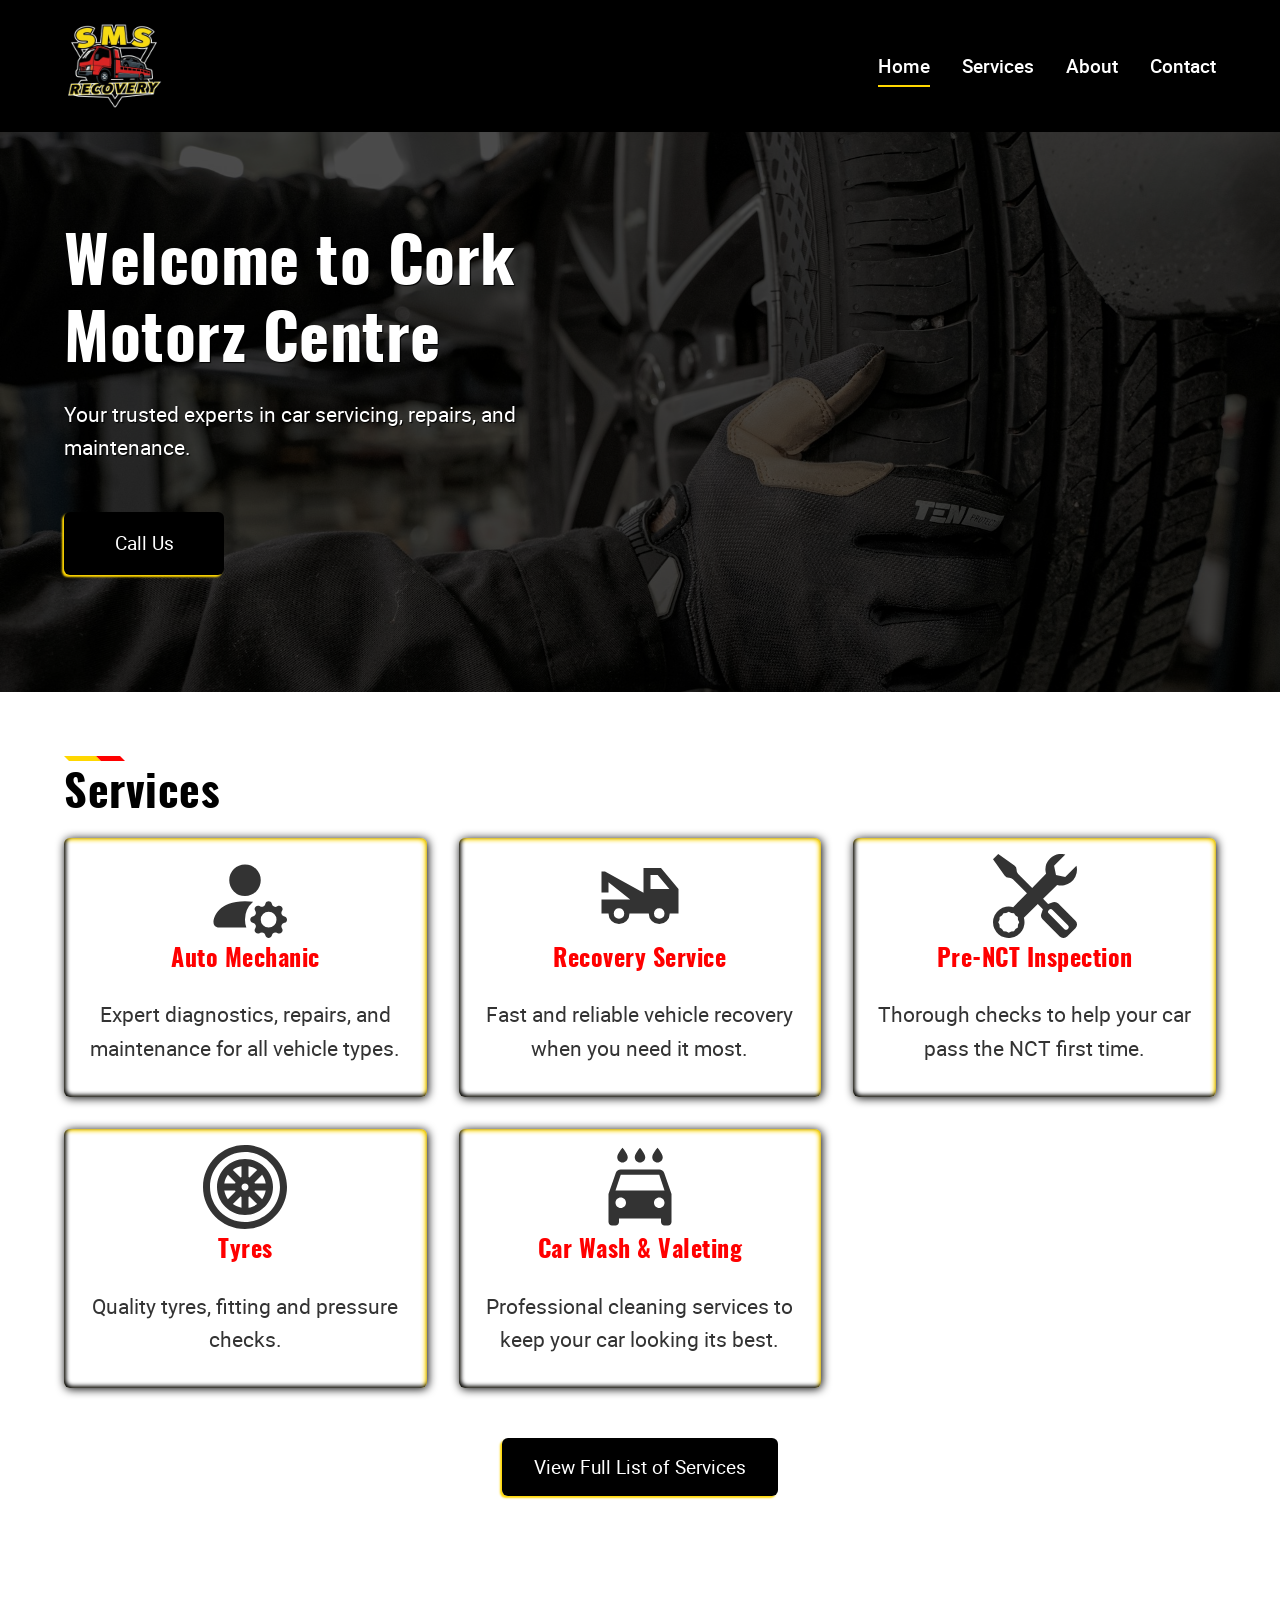
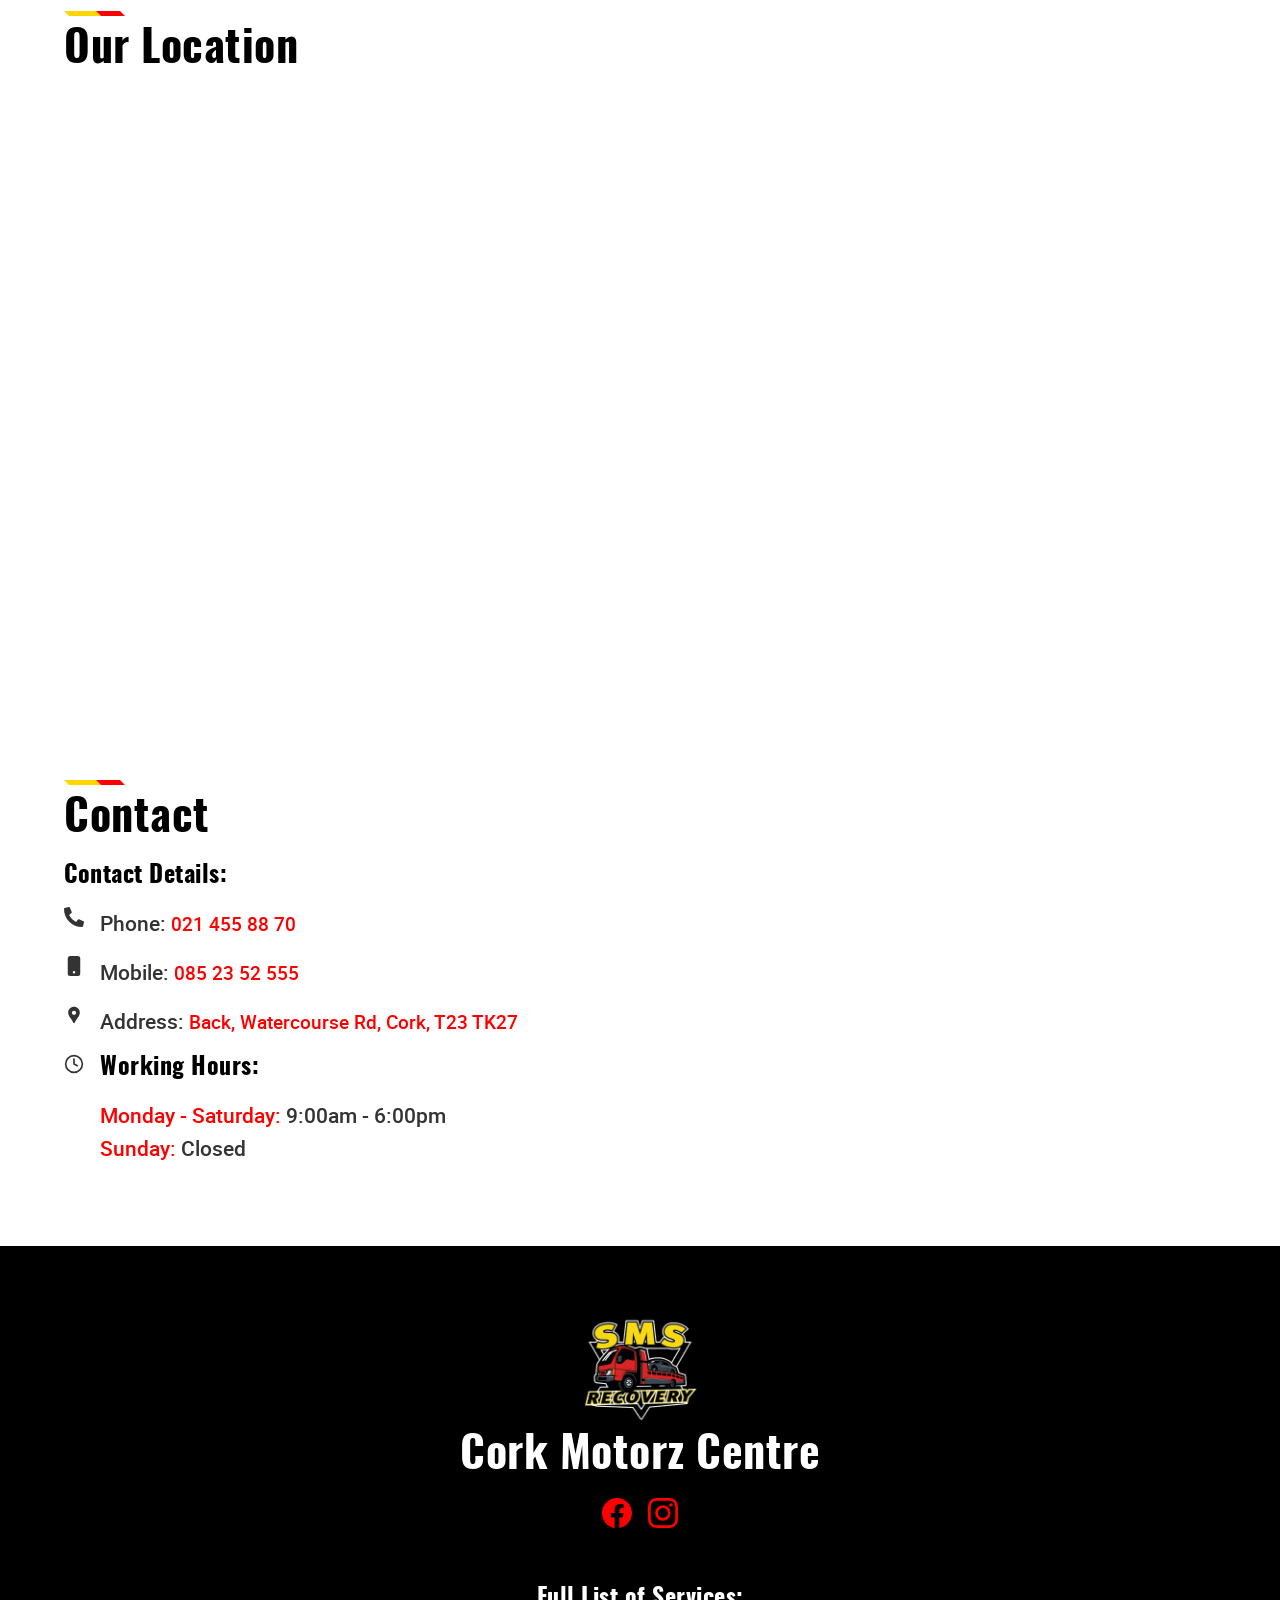
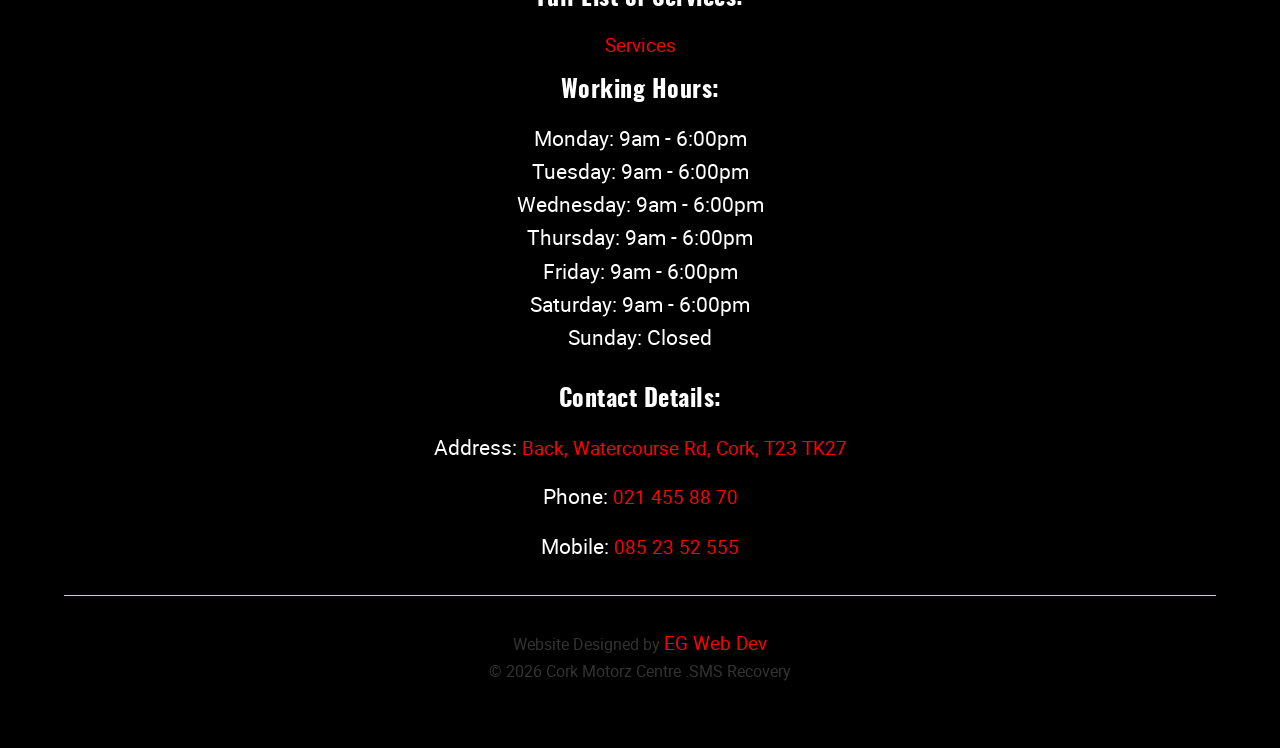
==== index.html @ 25afb94c "Fix working hours and phone numbers missmatch" ====
<!DOCTYPE html>
<html lang="en">
    <head>
        <meta charset="UTF-8">
        <meta name="viewport" content="width=device-width, initial-scale=1, viewport-fit=cover"/>

        <!-- Open Graph / Social Preview -->
        <meta property="og:title" content="Cork Motorz Centre">
        <meta property="og:description" content="Trusted car servicing, repairs, and recovery in Cork. Expert mechanics, NCT prep, tyres, and valeting. Fast, reliable auto care you can count on.">
        <meta property="og:image" content="https://abugelis.github.io/JacekGarage/assets/logos/trans-logo.png">
        <meta property="og:url" content="https://abugelis.github.io/JacekGarage/">
        <meta property="og:type" content="website">

        <link rel="icon" type="image/x-icon" href="assets/logos/icon.ico">
        
        <title>Cork Motorz Centre</title>
        <link rel="stylesheet" href="style/layout.css">
        <link rel="stylesheet" href="style/components.css">
        <link rel="stylesheet" href="style/base.css">
        <link rel="stylesheet" href="style/home.css">
        <script src="script/nav.js" defer></script>
    </head>
    <body>
        <header class="header container">
            <a href="#"><img src="assets/logos/trans-logo.png" alt="Cork Motorz Centre Logo"></a>

            <button class="nav-toggle" id="navToggle">
                <span></span>
                <span></span>
                <span></span>
            </button>

            <nav id="navMenu">
                <ul>
                    <li><a href="index.html">Home</a></li>
                    <li><a href="services.html">Services</a></li>
                    <li><a href="about.html">About</a></li>
                    <li><a href="#contact">Contact</a></li>
                </ul>
            </nav>
        </header>
        <div class="overlay" id="overlay"></div>

        <section class="hero-section">
            <img src="assets/images/hero-bg-1.jpg" alt="Cork Motorz Centre Hero Background Image">
            <div class="hero-overlay"></div>
            <div class="hero-content container">
                <h1>Welcome to Cork Motorz Centre</h1>
                <p>Your trusted experts in car servicing, repairs, and maintenance.</p>
                <a href="tel:0214558870" class="btn-primary">Call Us</a>
            </div>
        </section>
        <section class="services">
            <div class="container">
                <div class="section-decor">
                    <span class="section-decor-yellow"></span>
                    <span class="section-decor-red"></span>
                </div>
                <h2>Services</h2>
                <div class="services-grid grid">
                    <div class="service-item">
                        <svg xmlns="http://www.w3.org/2000/svg" fill="currentColor" class="bi bi-person-fill-gear" viewBox="0 0 16 16"><path d="M11 5a3 3 0 1 1-6 0 3 3 0 0 1 6 0m-9 8c0 1 1 1 1 1h5.256A4.5 4.5 0 0 1 8 12.5a4.5 4.5 0 0 1 1.544-3.393Q8.844 9.002 8 9c-5 0-6 3-6 4m9.886-3.54c.18-.613 1.048-.613 1.229 0l.043.148a.64.64 0 0 0 .921.382l.136-.074c.561-.306 1.175.308.87.869l-.075.136a.64.64 0 0 0 .382.92l.149.045c.612.18.612 1.048 0 1.229l-.15.043a.64.64 0 0 0-.38.921l.074.136c.305.561-.309 1.175-.87.87l-.136-.075a.64.64 0 0 0-.92.382l-.045.149c-.18.612-1.048.612-1.229 0l-.043-.15a.64.64 0 0 0-.921-.38l-.136.074c-.561.305-1.175-.309-.87-.87l.075-.136a.64.64 0 0 0-.382-.92l-.148-.045c-.613-.18-.613-1.048 0-1.229l.148-.043a.64.64 0 0 0 .382-.921l-.074-.136c-.306-.561.308-1.175.869-.87l.136.075a.64.64 0 0 0 .92-.382zM14 12.5a1.5 1.5 0 1 0-3 0 1.5 1.5 0 0 0 3 0"/></svg>
                        <h4>Auto Mechanic</h4>
                        <p>Expert diagnostics, repairs, and maintenance for all vehicle types.</p>
                    </div>
                    <div class="service-item">
                        <svg xmlns="http://www.w3.org/2000/svg" viewBox="0 -960 960 960" fill="currentColor"><path d="M40-280v-160h328L120-636v116H40v-240h40l440 242v-282h200l200 240v280H820q0 50-35 85t-85 35q-50 0-85-35t-35-85H360q0 50-35 85t-85 35q-50 0-85-35t-35-85H40Zm200 60q26 0 43-17t17-43q0-26-17-43t-43-17q-26 0-43 17t-17 43q0 26 17 43t43 17Zm460 0q26 0 43-17t17-43q0-26-17-43t-43-17q-26 0-43 17t-17 43q0 26 17 43t43 17ZM600-560h216L682-720h-82v160Z"/></svg> 
                        <h4>Recovery Service</h4>
                        <p>Fast and reliable vehicle recovery when you need it most.</p>
                    </div>
                    <div class="service-item">
                        <svg xmlns="http://www.w3.org/2000/svg" fill="currentColor" class="bi bi-tools" viewBox="0 0 16 16"><path d="M1 0 0 1l2.2 3.081a1 1 0 0 0 .815.419h.07a1 1 0 0 1 .708.293l2.675 2.675-2.617 2.654A3.003 3.003 0 0 0 0 13a3 3 0 1 0 5.878-.851l2.654-2.617.968.968-.305.914a1 1 0 0 0 .242 1.023l3.27 3.27a.997.997 0 0 0 1.414 0l1.586-1.586a.997.997 0 0 0 0-1.414l-3.27-3.27a1 1 0 0 0-1.023-.242L10.5 9.5l-.96-.96 2.68-2.643A3.005 3.005 0 0 0 16 3q0-.405-.102-.777l-2.14 2.141L12 4l-.364-1.757L13.777.102a3 3 0 0 0-3.675 3.68L7.462 6.46 4.793 3.793a1 1 0 0 1-.293-.707v-.071a1 1 0 0 0-.419-.814zm9.646 10.646a.5.5 0 0 1 .708 0l2.914 2.915a.5.5 0 0 1-.707.707l-2.915-2.914a.5.5 0 0 1 0-.708M3 11l.471.242.529.026.287.445.445.287.026.529L5 13l-.242.471-.026.529-.445.287-.287.445-.529.026L3 15l-.471-.242L2 14.732l-.287-.445L1.268 14l-.026-.529L1 13l.242-.471.026-.529.445-.287.287-.445.529-.026z"/></svg>
                        <h4>Pre-NCT Inspection</h4>
                        <p>Thorough checks to help your car pass the NCT first time.</p>
                    </div>
                    <div class="service-item">
                        <svg fill="currentColor" version="1.1" id="Layer_1" xmlns="http://www.w3.org/2000/svg" xmlns:xlink="http://www.w3.org/1999/xlink" viewBox="0 0 512 512" xml:space="preserve"><g id="SVGRepo_bgCarrier" stroke-width="0"></g><g id="SVGRepo_tracerCarrier" stroke-linecap="round" stroke-linejoin="round"></g><g id="SVGRepo_iconCarrier"> <g> <g> <g> <path d="M256,0C114.618,0,0,114.618,0,256s114.618,256,256,256s256-114.618,256-256S397.382,0,256,0z M256,469.333 c-117.818,0-213.333-95.515-213.333-213.333S138.182,42.667,256,42.667S469.333,138.182,469.333,256S373.818,469.333,256,469.333 z"></path> <path d="M376.925,135.572c-0.082-0.085-0.152-0.177-0.236-0.261s-0.176-0.154-0.261-0.236 C345.563,104.336,303.002,85.333,256,85.333c-47.115,0-89.77,19.092-120.652,49.96c-0.009,0.009-0.019,0.016-0.028,0.026 s-0.016,0.019-0.026,0.028C104.425,166.23,85.333,208.885,85.333,256s19.092,89.77,49.961,120.652 c0.009,0.009,0.016,0.019,0.026,0.028s0.019,0.016,0.028,0.026c30.882,30.869,73.538,49.961,120.652,49.961 c47.002,0,89.564-19.003,120.428-49.742c0.085-0.082,0.177-0.152,0.261-0.236s0.154-0.176,0.236-0.261 c30.739-30.865,49.742-73.426,49.742-120.428C426.667,208.998,407.664,166.436,376.925,135.572z M360.335,330.165l-46.573-46.573 c0.97-2.028,1.828-4.119,2.584-6.259h65.874C378.957,296.781,371.317,314.744,360.335,330.165z M129.78,277.333h65.874 c0.756,2.14,1.614,4.231,2.584,6.259l-46.573,46.573C140.683,314.744,133.043,296.781,129.78,277.333z M151.665,181.835 l46.573,46.573c-0.97,2.028-1.828,4.119-2.584,6.259H129.78C133.043,215.219,140.683,197.256,151.665,181.835z M271.085,271.085 c-0.013,0.013-0.023,0.027-0.036,0.04c-3.856,3.837-9.172,6.209-15.049,6.209c-5.832,0-11.108-2.34-14.958-6.126 c-0.042-0.042-0.076-0.089-0.119-0.131s-0.089-0.077-0.131-0.119c-3.786-3.849-6.126-9.126-6.126-14.958 s2.34-11.108,6.126-14.958c0.042-0.042,0.089-0.076,0.131-0.119s0.077-0.089,0.119-0.131c3.849-3.786,9.126-6.126,14.958-6.126 c5.876,0,11.192,2.372,15.049,6.209c0.013,0.013,0.023,0.027,0.036,0.04s0.027,0.023,0.04,0.036 c3.837,3.856,6.209,9.172,6.209,15.049s-2.372,11.192-6.209,15.049C271.112,271.061,271.097,271.072,271.085,271.085z M283.592,198.238c-2.028-0.97-4.119-1.828-6.259-2.584V129.78c19.447,3.263,37.41,10.903,52.832,21.885L283.592,198.238z M234.667,195.654c-2.14,0.756-4.231,1.614-6.259,2.584l-46.573-46.573c15.422-10.982,33.385-18.622,52.832-21.885V195.654z M228.408,313.762c2.028,0.97,4.119,1.828,6.259,2.584v65.874c-19.447-3.263-37.41-10.903-52.832-21.885L228.408,313.762z M277.333,316.346c2.14-0.756,4.231-1.614,6.259-2.584l46.573,46.573c-15.422,10.982-33.385,18.622-52.832,21.885V316.346z M316.346,234.667c-0.756-2.14-1.614-4.231-2.584-6.259l46.573-46.573c10.982,15.422,18.622,33.385,21.885,52.832H316.346z"></path> </g> </g> </g> </g></svg>
                        <h4>Tyres</h4>
                        <p>Quality tyres, fitting and pressure checks.</p>
                    </div>
                    <div class="service-item">
                        <svg xmlns="http://www.w3.org/2000/svg" viewBox="0 0 24 24" fill="currentColor"><path d="M0 0h24v24H0z" fill="none"/><path d="M17 5c.83 0 1.5-.67 1.5-1.5 0-1-1.5-2.7-1.5-2.7s-1.5 1.7-1.5 2.7c0 .83.67 1.5 1.5 1.5zm-5 0c.83 0 1.5-.67 1.5-1.5 0-1-1.5-2.7-1.5-2.7s-1.5 1.7-1.5 2.7c0 .83.67 1.5 1.5 1.5zM7 5c.83 0 1.5-.67 1.5-1.5C8.5 2.5 7 .8 7 .8S5.5 2.5 5.5 3.5C5.5 4.33 6.17 5 7 5zm11.92 3.01C18.72 7.42 18.16 7 17.5 7h-11c-.66 0-1.21.42-1.42 1.01L3 14v8c0 .55.45 1 1 1h1c.55 0 1-.45 1-1v-1h12v1c0 .55.45 1 1 1h1c.55 0 1-.45 1-1v-8l-2.08-5.99zM6.5 18c-.83 0-1.5-.67-1.5-1.5S5.67 15 6.5 15s1.5.67 1.5 1.5S7.33 18 6.5 18zm11 0c-.83 0-1.5-.67-1.5-1.5s.67-1.5 1.5-1.5 1.5.67 1.5 1.5-.67 1.5-1.5 1.5zM5 13l1.5-4.5h11L19 13H5z"/></svg>
                        <h4>Car Wash & Valeting</h4>
                        <p>Professional cleaning services to keep your car looking its best.</p>
                    </div>
                </div>
                <div class="services-cta">
                    <a href="services.html" class="btn-primary">View Full List of Services</a>
                </div>
            </div>
        </section>

        <section class="location-section">
            <div class="container">
                <div class="section-decor">
                    <span class="section-decor-yellow"></span>
                    <span class="section-decor-red"></span>
                </div>
                <h2>Our Location</h2>
            </div>
            <iframe src="https://www.google.com/maps/embed?pb=!1m18!1m12!1m3!1d2461.504170549654!2d-8.475769758650019!3d51.906512074745734!2m3!1f0!2f0!3f0!3m2!1i1024!2i768!4f13.1!3m3!1m2!1s0x4844900d5f4e4395%3A0x6f6c31e3af13a7ef!2sCork%20Motorz%20Centre%20.SMS%20Recovery!5e0!3m2!1sen!2sie!4v1775557026198!5m2!1sen!2sie" style="border:0;" allowfullscreen="" loading="lazy" referrerpolicy="no-referrer-when-downgrade"></iframe>
        </section>

        <section id="contact" class="contact-section container">
            <div class="section-decor">
                <span class="section-decor-yellow"></span>
                <span class="section-decor-red"></span>
            </div>
            <h2>Contact</h2>
            <div class="contact-details">
                <h4>Contact Details:</h4>
                <div class="contact-item">
                    <svg xmlns="http://www.w3.org/2000/svg" viewBox="0 0 512 512" fill="currentColor"><path d="M497.39 361.8l-112-48a24 24 0 0 0-28 6.9l-49.6 60.6A370.66 370.66 0 0 1 130.6 204.11l60.6-49.6a23.94 23.94 0 0 0 6.9-28l-48-112A24.16 24.16 0 0 0 122.6.61l-104 24A24 24 0 0 0 0 48c0 256.5 207.9 464 464 464a24 24 0 0 0 23.4-18.6l24-104a24.29 24.29 0 0 0-14.01-27.6z"/></svg>
                    <p>Phone: <a href="tel:0214558870">021 455 88 70</a></p>
                </div>
                <div class="contact-item">
                    <svg xmlns="http://www.w3.org/2000/svg" fill="currentColor" class="bi bi-phone-fill" viewBox="0 0 16 16"><path d="M3 2a2 2 0 0 1 2-2h6a2 2 0 0 1 2 2v12a2 2 0 0 1-2 2H5a2 2 0 0 1-2-2zm6 11a1 1 0 1 0-2 0 1 1 0 0 0 2 0"/></svg>
                    <p>Mobile: <a href="tel:0852352555">085 23 52 555</a></p>
                </div>
                <div class="contact-item">
                    <svg xmlns="http://www.w3.org/2000/svg" enable-background="new 0 0 24 24" viewBox="0 0 24 24" fill="currentColor"><rect fill="none" height="24" width="24"/><path d="M12,2L12,2C8.13,2,5,5.13,5,9c0,1.74,0.5,3.37,1.41,4.84c0.95,1.54,2.2,2.86,3.16,4.4c0.47,0.75,0.81,1.45,1.17,2.26 C11,21.05,11.21,22,12,22h0c0.79,0,1-0.95,1.25-1.5c0.37-0.81,0.7-1.51,1.17-2.26c0.96-1.53,2.21-2.85,3.16-4.4 C18.5,12.37,19,10.74,19,9C19,5.13,15.87,2,12,2z M12,11.75c-1.38,0-2.5-1.12-2.5-2.5s1.12-2.5,2.5-2.5s2.5,1.12,2.5,2.5 S13.38,11.75,12,11.75z"/></svg>
                    <p>Address: <a href="https://maps.app.goo.gl/SgTDD4QANHRx9vL56">Back, Watercourse Rd, Cork, T23 TK27</a></p>
                </div>
                <div class="contact-item">
                    <svg xmlns="http://www.w3.org/2000/svg" viewBox="0 0 24 24" fill="none" stroke="currentColor" stroke-width="2" stroke-linecap="round" stroke-linejoin="round"><circle cx="12" cy="12" r="10"/><polyline points="12 6 12 12 16 14"/></svg>
                    <div>
                        <h4>Working Hours:</h4>
                        <p>
                            <span>Monday - Saturday:</span> 9:00am - 6:00pm <br>
                            <span>Sunday:</span> Closed
                        </p>
                    </div>
                </div>
            </div>
        </section>

        <footer class="footer container">
            <div>
                <img src="assets/logos/trans-logo.png" alt="Cork Motorz Centre Logo">
                <h2>Cork Motorz Centre</h2>
                <div class="footer-socials">
                    <a href="https://facebook.com">
                        <svg xmlns="http://www.w3.org/2000/svg" fill="currentColor" class="bi bi-facebook" viewBox="0 0 16 16"><path d="M16 8.049c0-4.446-3.582-8.05-8-8.05C3.58 0-.002 3.603-.002 8.05c0 4.017 2.926 7.347 6.75 7.951v-5.625h-2.03V8.05H6.75V6.275c0-2.017 1.195-3.131 3.022-3.131.876 0 1.791.157 1.791.157v1.98h-1.009c-.993 0-1.303.621-1.303 1.258v1.51h2.218l-.354 2.326H9.25V16c3.824-.604 6.75-3.934 6.75-7.951"/></svg>
                    </a>
                    <a href="https://instagram.com">
                        <svg xmlns="http://www.w3.org/2000/svg" fill="currentColor" class="bi bi-instagram" viewBox="0 0 16 16"><path d="M8 0C5.829 0 5.556.01 4.703.048 3.85.088 3.269.222 2.76.42a3.9 3.9 0 0 0-1.417.923A3.9 3.9 0 0 0 .42 2.76C.222 3.268.087 3.85.048 4.7.01 5.555 0 5.827 0 8.001c0 2.172.01 2.444.048 3.297.04.852.174 1.433.372 1.942.205.526.478.972.923 1.417.444.445.89.719 1.416.923.51.198 1.09.333 1.942.372C5.555 15.99 5.827 16 8 16s2.444-.01 3.298-.048c.851-.04 1.434-.174 1.943-.372a3.9 3.9 0 0 0 1.416-.923c.445-.445.718-.891.923-1.417.197-.509.332-1.09.372-1.942C15.99 10.445 16 10.173 16 8s-.01-2.445-.048-3.299c-.04-.851-.175-1.433-.372-1.941a3.9 3.9 0 0 0-.923-1.417A3.9 3.9 0 0 0 13.24.42c-.51-.198-1.092-.333-1.943-.372C10.443.01 10.172 0 7.998 0zm-.717 1.442h.718c2.136 0 2.389.007 3.232.046.78.035 1.204.166 1.486.275.373.145.64.319.92.599s.453.546.598.92c.11.281.24.705.275 1.485.039.843.047 1.096.047 3.231s-.008 2.389-.047 3.232c-.035.78-.166 1.203-.275 1.485a2.5 2.5 0 0 1-.599.919c-.28.28-.546.453-.92.598-.28.11-.704.24-1.485.276-.843.038-1.096.047-3.232.047s-2.39-.009-3.233-.047c-.78-.036-1.203-.166-1.485-.276a2.5 2.5 0 0 1-.92-.598 2.5 2.5 0 0 1-.6-.92c-.109-.281-.24-.705-.275-1.485-.038-.843-.046-1.096-.046-3.233s.008-2.388.046-3.231c.036-.78.166-1.204.276-1.486.145-.373.319-.64.599-.92s.546-.453.92-.598c.282-.11.705-.24 1.485-.276.738-.034 1.024-.044 2.515-.045zm4.988 1.328a.96.96 0 1 0 0 1.92.96.96 0 0 0 0-1.92m-4.27 1.122a4.109 4.109 0 1 0 0 8.217 4.109 4.109 0 0 0 0-8.217m0 1.441a2.667 2.667 0 1 1 0 5.334 2.667 2.667 0 0 1 0-5.334"/></svg>                
                    </a>
                </div>
            </div>
            <div>
                <h4>Full List of Services:</h4>
                <a href="services.html">Services</a>
            </div>
            <div>
                <h4>Working Hours:</h4>
                <p>
                    <span>Monday:</span> 9am - 6:00pm <br>
                    <span>Tuesday:</span> 9am - 6:00pm <br>
                    <span>Wednesday:</span> 9am - 6:00pm <br>
                    <span>Thursday:</span> 9am - 6:00pm <br>
                    <span>Friday:</span> 9am - 6:00pm <br>
                    <span>Saturday:</span> 9am - 6:00pm <br>
                    <span>Sunday:</span> Closed
                </p>
            </div>
            <div>
                <h4>Contact Details:</h4>
                <p>Address: <a href="https://maps.app.goo.gl/SgTDD4QANHRx9vL56">Back, Watercourse Rd, Cork, T23 TK27</a></p>
                <p>Phone: <a href="tel:0214558870">021 455 88 70</a></p>
                <p>Mobile: <a href="tel:0852352555">085 23 52 555</a></p>
            </div>
            <div class="footer-line"></div>
            <div>Website Designed by <a href="https://eg-webdev.com/">EG Web Dev</a> <br>© 2026 Cork Motorz Centre .SMS Recovery</div>
        </footer>
    </body>
</html>
---- style/layout.css ----
/* ---------------------------- HEADER ------------------------------- */
header {
    width: 100%;
    background-color: var(--color-primary);
    color: var(--color-neutral-light);
    padding: 1rem var(--container-padding);

    display: flex;
    justify-content: space-between;
    align-items: center;

    position: relative;
    z-index: 100;
}

/* Logo */
header img {
    height: 100px;
    width: auto;
    object-fit: contain;
}

/* ---------------- NAV ---------------- */
header nav {
    display: flex;
}

/* NAV LIST */
header nav ul {
    display: flex;
    gap: 2rem;
    list-style: none;
}

/* LINKS */
header a {
    color: var(--color-neutral-light);
    font-weight: var(--font-weight-medium);
    text-decoration: none;
    transition: color var(--transition-medium);
}

header a:hover,
header a:focus {
    color: var(--color-secondary);
}

#navMenu a.active {
    color: var(--color-secondary);
}


/* ---------------- HAMBURGER BUTTON ---------------- */
.nav-toggle {
    display: none;
    flex-direction: column;
    justify-content: center;
    gap: 5px;

    background: none;
    border: none;
    cursor: pointer;
    padding: 0.5rem;
}

.nav-toggle span {
    width: 25px;
    height: 3px;
    background-color: var(--color-secondary);
    display: block;
    transition: var(--transition-medium);
}

/* ACTIVE STATE (hamburger → X) */
.nav-toggle.active span:nth-child(1) {
    transform: translateY(8px) rotate(45deg);
}

.nav-toggle.active span:nth-child(2) {
    opacity: 0;
}

.nav-toggle.active span:nth-child(3) {
    transform: translateY(-8px) rotate(-45deg);
}

.nav-toggle {
    position: relative;
    z-index: 110; /* higher than nav */
}

/* ---------------- OVERLAY ---------------- */
.overlay {
    position: fixed;
    inset: 0;
    background: rgba(0,0,0,0.5);

    opacity: 0;
    visibility: hidden;

    transition: opacity var(--transition-medium), visibility var(--transition-medium);

    z-index: 90;
}

/* Active overlay */
.overlay.active {
    opacity: 1;
    visibility: visible;
}

/*----------------------- Footer --------------------------------- */

.footer {
    display: flex;
    flex-direction: column;
    background-color: var(--color-primary);
    gap: 1rem;
    text-align: center;
    align-items: center;
}

.footer > div:first-child {
    text-align: center;
}

.footer > div:first-child img {
    display: block;
    margin: 0 auto;
}

.footer img {
    height: 120px;
    width: auto;
}

.footer p {
    color: var(--color-secondary);
}

.footer a {
    color: var(--color-accent);
}

.footer a:hover {
    color: var(--color-accent-alt);
}

.footer h2,
.footer h4 {
    color: var(--color-secondary);
}


.footer-line {
    display: block;
    height: 1px;
    width: 100%;
    background-color: var(--color-accent-alt);
    margin-bottom: 1rem;
}

.footer-socials {
    display: flex;
    flex-direction: row;
    gap: 1rem;
    align-items: center;
    justify-content: center;
    margin: 0 auto;
    padding-bottom: 2rem;
}

.footer-socials svg {
    height: 30px;
    width: auto;
    color: var(--color-accent);
}

/* ---------------- MOBILE MENU ---------------- */
@media (max-width: 767px) {

    /* Stack header */
    header {
        flex-direction: row;
        position: fixed;
        top: 0;
    }

    header.container {
        padding: 0 1rem;
    }

    /* Show hamburger */
    .nav-toggle {
        display: flex;
    }

    #navMenu a.active {
        color: var(--color-accent); /* Highlight text */
        text-decoration: underline;
        text-underline-offset: 4px;
        font-weight: bold; /* Optional: make active link stand out */
    }

    /* NAV PANEL */
    header nav {
        position: fixed;
        top: 0;
        right: 0;

        height: 100vh;
        width: 75%;
        max-width: 300px;

        background-color: var(--color-primary);

        flex-direction: column;
        justify-content: center;
        align-items: center;

        transform: translateX(100%);
        transition: transform var(--transition-medium);

        box-shadow: -5px 0 15px rgba(0,0,0,0.2);

        z-index: 100;
    }

    /* ACTIVE STATE */
    header nav.active {
        transform: translateX(0);
    }

    /* Vertical nav */
    header nav ul {
        flex-direction: column;
        gap: 1.5rem;
        text-align: center;
    }

    .no-scroll {
        overflow: hidden;
        position: fixed;
        width: 100%;
    }
}


/* ---------------------------- NAV (LAPTOP & DESKTOP) ------------------------------- */
@media (min-width: 768px) {

    header {
        position: sticky;
        top: 0;
    }

    header.container {
        padding: 1rem var(--container-padding);
    }

    nav ul {
        display: flex;
        gap: 2rem;
        list-style: none;
    }

    nav ul li a {
        position: relative;
        text-decoration: none;
        color: inherit;
        padding: 0.25rem 0;
    }

    /* underline */
    nav ul li a::after {
        content: "";
        position: absolute;
        left: 0;
        bottom: -4px;
        width: 100%;
        height: 2px;
        background: currentColor;

        transform: scaleX(0);
        transform-origin: center;
        transition: transform 0.3s ease;
    }

    /* hover */
    nav ul li a:hover::after {
        transform: scaleX(1);
        color: var(--color-accent);
    }

    nav ul li a.active::after {
        transform: scaleX(1);
        color: var(--color-accent-alt);
    }
}
---- style/components.css ----
.btn-primary{
    background-color: var(--color-primary);
    color: var(--color-secondary);
    padding: 1rem 2rem;
    text-align: center;
    max-width: 10rem;
    max-height: 4rem;
    border-radius: var(--radius);
    box-shadow: -2px 2px 2px var(--color-accent-alt);
}

.section-decor {
    display: flex;
    flex-direction: row;
    margin-bottom: 0.5rem;
}

.section-decor-yellow {
    display: inline-block;
    height: 0.3rem;
    width: 2rem;
    background-color: var(--color-accent-alt);
    transform: skewX(45deg);  /* slants the end like / */
    transform-origin: right top;
}

.section-decor-red {
    display: inline-block;
    height: 0.3rem;
    width: 1.5rem;
    background-color: var(--color-accent);
    transform: skewX(45deg);  /* slants the end like / */
    transform-origin: right top;
}

.grid {
    display: grid;
    grid-template-columns: repeat(1, 1fr);
    gap: 2rem;
}

@media (min-width: 768px) {
    .grid {
        grid-template-columns: repeat(2, 1fr);
    }
}

@media (min-width: 1024px) {
    .grid {
        grid-template-columns: repeat(3, 1fr);
    }
}
---- style/base.css ----
/* ---------------------------- CSS RESET ------------------------------- */
*, *::before, *::after {
    box-sizing: border-box;
}

* {
    margin: 0;
    padding: 0;
}

html {
    scroll-behavior: smooth;
    background-color: #FAF7F2;
    overflow-x: hidden;
}

img {
    max-width: 100%;
    display: block;
}

ul, ol {
    list-style: none;
}

h1, h2, h3, h4, h5, h6 {
    text-wrap: balance;
}

a:focus {
    outline: 2px solid #1E1E1E;
    outline-offset: 2px;
}

button {
    cursor: pointer;
    border: none;
    background: none;
    font-family: inherit;
}

/* ---------------------------- FONTS ------------------------------- */
/* Oswald */
@font-face {
    font-family: 'Oswald';
    src: url('../assets/fonts/oswald-medium-webfont.woff2') format('woff2');
    font-weight: 500;
    font-style: normal;
    font-display: swap;
}

@font-face {
    font-family: 'Oswald';
    src: url('../assets/fonts/oswald-bold-webfont.woff2') format('woff2');
    font-weight: 700;
    font-style: normal;
    font-display: swap;
}

/* Roboto */
@font-face {
    font-family: 'Roboto';
    src: url('../assets/fonts/roboto-regular-webfont.woff2') format('woff2');
    font-weight: 400;
    font-style: normal;
    font-display: swap;
}

@font-face {
    font-family: 'Roboto';
    src: url('../assets/fonts/roboto-medium-webfont.woff2') format('woff2');
    font-weight: 500;
    font-style: normal;
    font-display: swap;
}

@font-face {
    font-family: 'Roboto';
    src: url('../assets/fonts/roboto-bold-webfont.woff2') format('woff2');
    font-weight: 700;
    font-style: normal;
    font-display: swap;
}

/* ---------------------------- VARIABLES ------------------------------- */
:root {
    /* Colors */
    --color-primary: #000000;        /* black, main headings & logo base */
    --color-secondary: #FFFFFF;      /* white, text on dark backgrounds / general backgrounds */
    --color-accent: #FF0000;         /* red, for buttons, highlights, important elements */
    --color-accent-alt: #FFD700;     /* yellow/gold, secondary accent for details */
    --color-section-soft: #F5F5F5;   /* light gray for section backgrounds */
    --color-neutral-light: #FFFFFF;  /* white / background fallback */
    --color-neutral-dark: #333333;   /* dark text on light backgrounds */
    --color-bronze: #FFD700;         /* optional accent, can be same as yellow */

    /* Typography */
    --font-primary: 'Oswald', sans-serif;   /* For headings / logo */
    --font-secondary: 'Roboto', sans-serif; /* For body text / paragraphs */

    --font-weight-regular: 400;
    --font-weight-medium: 500;
    --font-weight-bold: 700;

    /* Font Sizes */
    --fs-h1: 3rem;
    --fs-h2: 2.25rem;
    --fs-h3: 1.75rem;
    --fs-h4: 1.5rem;
    --fs-h5: 1.25rem;
    --fs-h6: 1rem;
    --fs-body: 1rem;
    --fs-small: 0.875rem;

    /* Line Heights */
    --lh-h1: 1.2;
    --lh-h2: 1.3;
    --lh-h3: 1.35;
    --lh-body: 1.6;

    /* Letter Spacing */
    --ls-heading: 0.5px;
    --ls-body: 0px;

    /* Logo */
    --logo-size: 70px;

    /* Icons */
    --icon-size: 84px;

    /* Layout / UI */
    --container-width: 1920px;
    --container-padding: 1rem;
    --section-heading-padding: 1rem;
    --radius: 6px;
    --shadow: 1px 1px 5px rgba(0,0,0,0.2);

    /* Transitions */
    --transition-fast: 0.2s ease;
    --transition-medium: 0.3s ease;
    --transition-slow: 0.5s ease;
}

/* Responsive Breakpoints */

@media (min-width: 768px) {
:root {
    
    --container-padding: 2rem;

    --section-heading-padding: 2rem;

    /* Logo size */
    --logo-size: 80px;
    }
}

@media (min-width: 1024px) {
:root {
    --container-padding: 4rem;

    /* Logo size */
    --logo-size: 90px;
    }
}

@media (min-width: 1440px) {
:root {
    --container-padding: 8rem;

    /* Logo size */
    --logo-size: 100px;
    }
}
@media (min-width: 1920px) {
:root {
    --container-padding: 12rem;

    /* Logo size */
    --logo-size: 110px;

    }
}

/* ---------------------------- TYPOGRAPHY ------------------------------- */
body {
    font-family: var(--font-secondary);
    font-weight: var(--font-weight-regular);
    font-size: var(--fs-body);
    line-height: var(--lh-body);
    letter-spacing: var(--ls-body);
    color: var(--color-neutral-dark);
    background-color: var(--color-neutral-light);
}

h1,h2,h3,h4,h5,h6 {
    font-family: var(--font-primary);
    font-weight: var(--font-weight-bold);
    line-height: 1.2;
    letter-spacing: var(--ls-heading);
    color: var(--color-primary);
    margin-bottom: 1rem;
}

p {
    margin-bottom: 1rem;
}

a {
    color: var(--color-primary);
    text-decoration: none;
    transition: color var(--transition-medium);
}

a:hover, a:focus {
    color: var(--color-accent);
}

/* ---------------------------- LAYOUT HELPERS ------------------------------- */
.container {
    max-width: var(--container-width);
    margin: 0;
    padding: 4rem var(--container-padding);
}

.section-heading {
    padding-bottom: var(--section-heading-padding);
}

/* ---------------------------- BUTTON DEFAULTS ------------------------------- */
button {
    font-family: var(--font-primary);
    font-weight: var(--font-weight-medium);
    font-size: var(--fs-body);
    cursor: pointer;
    border-radius: var(--radius);
    transition: all var(--transition-medium);
}

/* ---------------------------- IMAGES ------------------------------- */
img {
    display: block;
    max-width: 100%;
}

/* ---------------------------- TRANSITIONS / EFFECTS ------------------------------- */
/*
a, button {
    transition: all var(--transition-medium);
}
*/
button {
    transition: background-color var(--transition-medium), color var(--transition-medium), border-color var(--transition-medium);
}

a {
    transition: color var(--transition-medium);
}

/* ---------------------------- RESPONSIVE RULES ------------------------------- */

/* Mobile-first (base is mobile) */

/* Typography adjustments */
@media (min-width: 768px) {
    h1 { font-size: 3.5rem; }
    h2 { font-size: 2.5rem; }
    h3 { font-size: 2rem; }
    h4 {font-size: 1.4rem;}
    p { font-size: 1.2rem; }

    .container { padding: 4rem var(--container-padding); }
}

@media (min-width: 1024px) {
    h1 { font-size: 4rem; }
    h2 { font-size: 2.75rem; }
    h3 { font-size: 2.25rem; }
    h4 {font-size: 1.5rem;}
    a { font-size: 1.2rem; }
    p { font-size: 1.3rem; }

    .container { padding: 4rem var(--container-padding); }
}

@media (min-width: 1440px) {
    h1 { font-size: 4.5rem; }
    h2 { font-size: 3rem; }
    h3 { font-size: 2.5rem; }
    h4 { font-size: 2rem;}
    a { font-size: 1.6rem; }
    p { font-size: 1.4rem; }

    .container { padding: 4rem var(--container-padding); }
}

/* Optional: responsive utilities */
@media (max-width: 767px) {
    .flex {
        flex-direction: column;
    }
}
---- style/home.css ----
.hero-section {
    position: relative;
}

.hero-section img {
    position: relative;
    width: 100%;
    height: 30rem;
    object-fit: cover;
    z-index: 0;
}

.hero-overlay {
    inset: 0;
    position: absolute;
    background-color: rgba(0, 0, 0, 0.7);
    z-index: 1;
    top: 0;
    left: 0;
}

.hero-content h1 {
    color: var(--color-secondary);
}

.hero-content {
    position: absolute;
    top: 0;
    left: 0;
    z-index: 2;

    display: flex;
    flex-direction: column;

    margin-top: 6rem;
    display: flex;
    flex-direction: column;
    
    color: var(--color-secondary);
    width: 20rem;
    text-shadow: 1px 1px 1px var(--color-primary);
}

.hero-content p {
    padding-bottom: 2rem;
}

.service-item svg{
    height: var(--icon-size);
    width: auto;
}

.service-item {
    display: flex;
    flex-direction: column;
    gap: 0.5rem;
    align-items: center;
    justify-content: center;
    text-align: center;
    border: 0 solid var(--color-primary);
    padding: 1rem;
    border-radius: var(--radius);
    box-shadow: inset 2px -2px 4px black,
    inset -2px 2px 4px var(--color-accent-alt),
    1px 1px 10px black;
}

.service-item h4 {
    color: var(--color-accent);
}

.services-grid {
    padding-bottom: 4rem;
}

.services a {
    text-align: center;
}

.services-cta {
    text-align: center;
}

.location-section .container {
    padding-bottom: 1rem;
}

.location-section iframe {
    width: 100%;
    height: 500px;
}

.contact-details {
    display: flex;
    flex-direction: column;
}

.contact-details svg {
    height: 20px;
    width: auto;
}

.contact-item {
    display: flex;
    flex-direction: row;
    gap: 1rem;
}

.contact-item p {
    font-weight: 500;
}

.contact-item a {
    color: var(--color-accent);
}

.contact-item span {
    color: var(--color-accent);
}

@media (min-width: 768px) {
    .hero-content {
        margin-top: 2rem;
        width: 40rem;
    }
}

@media (min-width: 1024px) {
    .hero-section img {
        height: 35rem;
    }

    .location-section iframe {
        height: 600px;
    }

}

@media (min-width: 1440px) {
    .hero-section img {
        height: 40rem;
    }

    .hero-content {
        margin-top: 2rem;
        width: 50rem;
    }
}

@media (min-width: 1920px) {
    .hero-section img {
        height: 50rem;
    }

    .location-section iframe {
        height: 700px;
    }

    .hero-content {
        margin-top: 8rem;
        width: 80rem;
    }
}
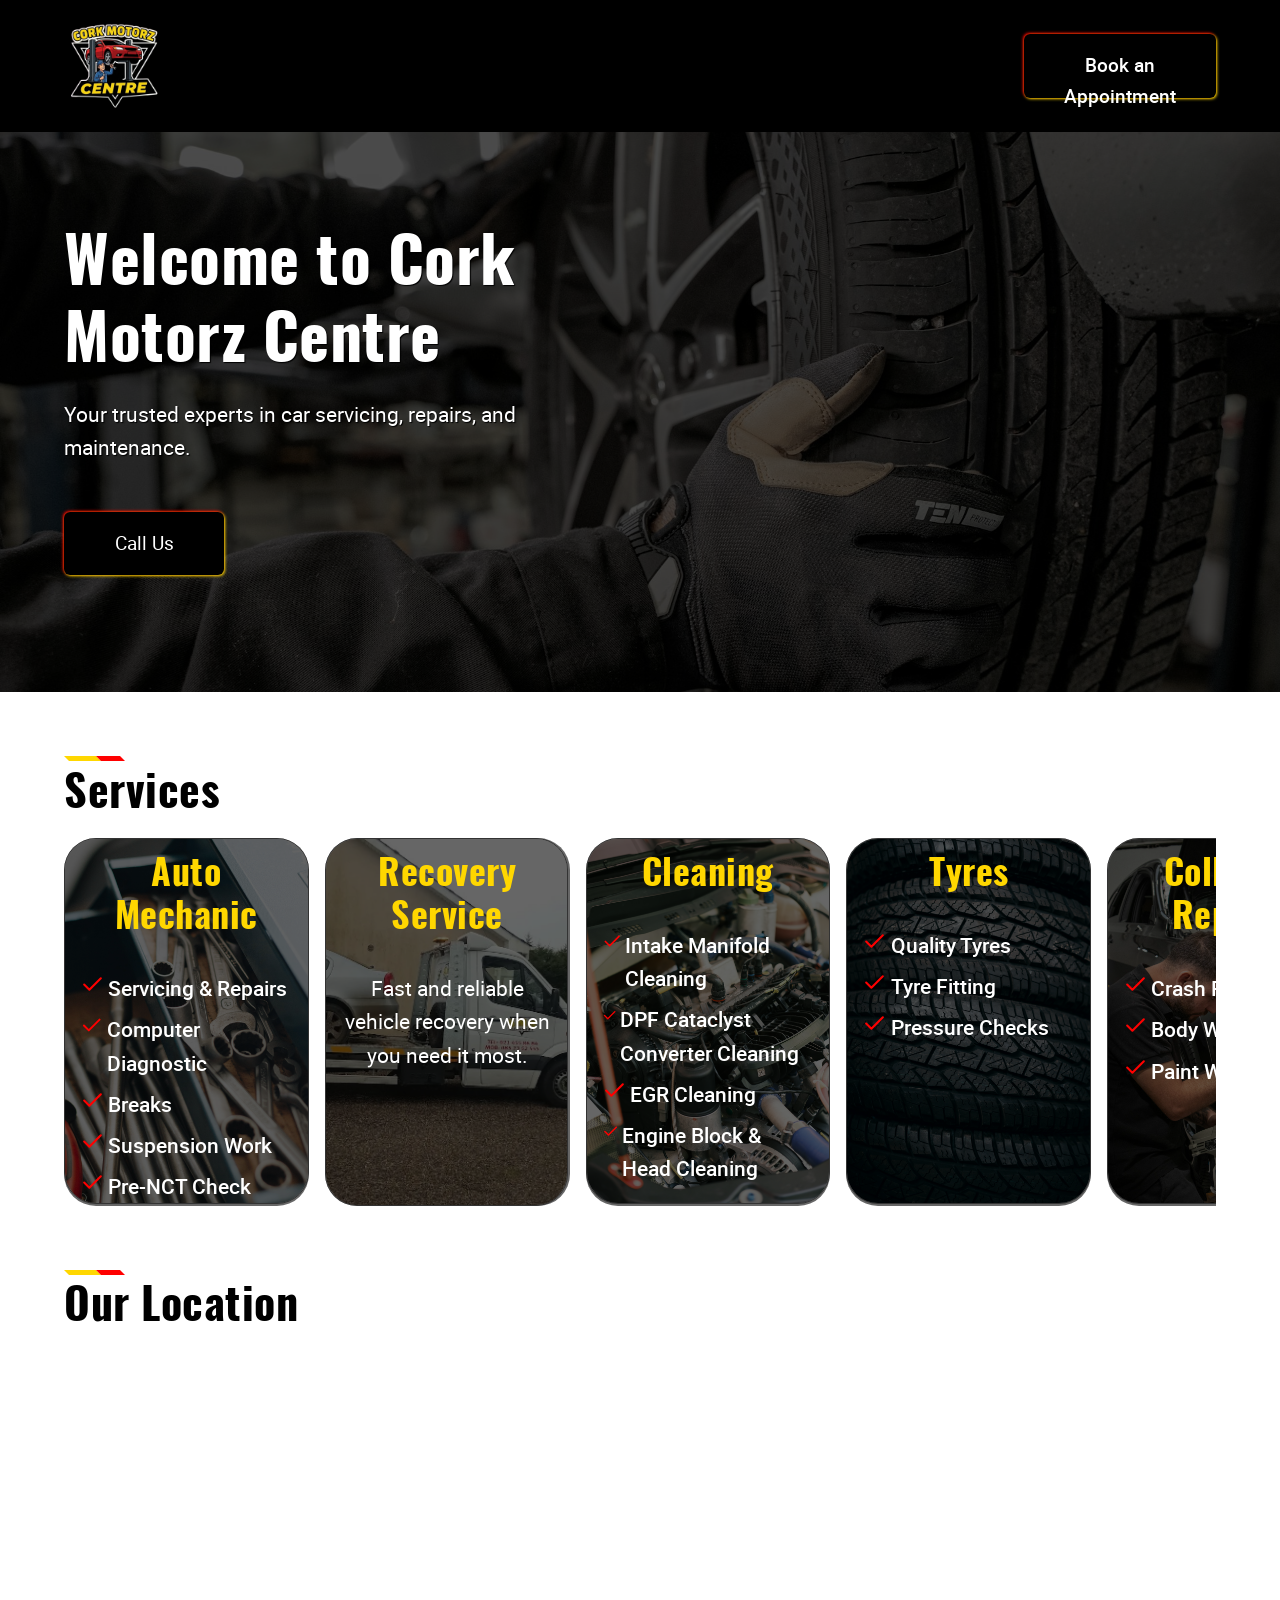
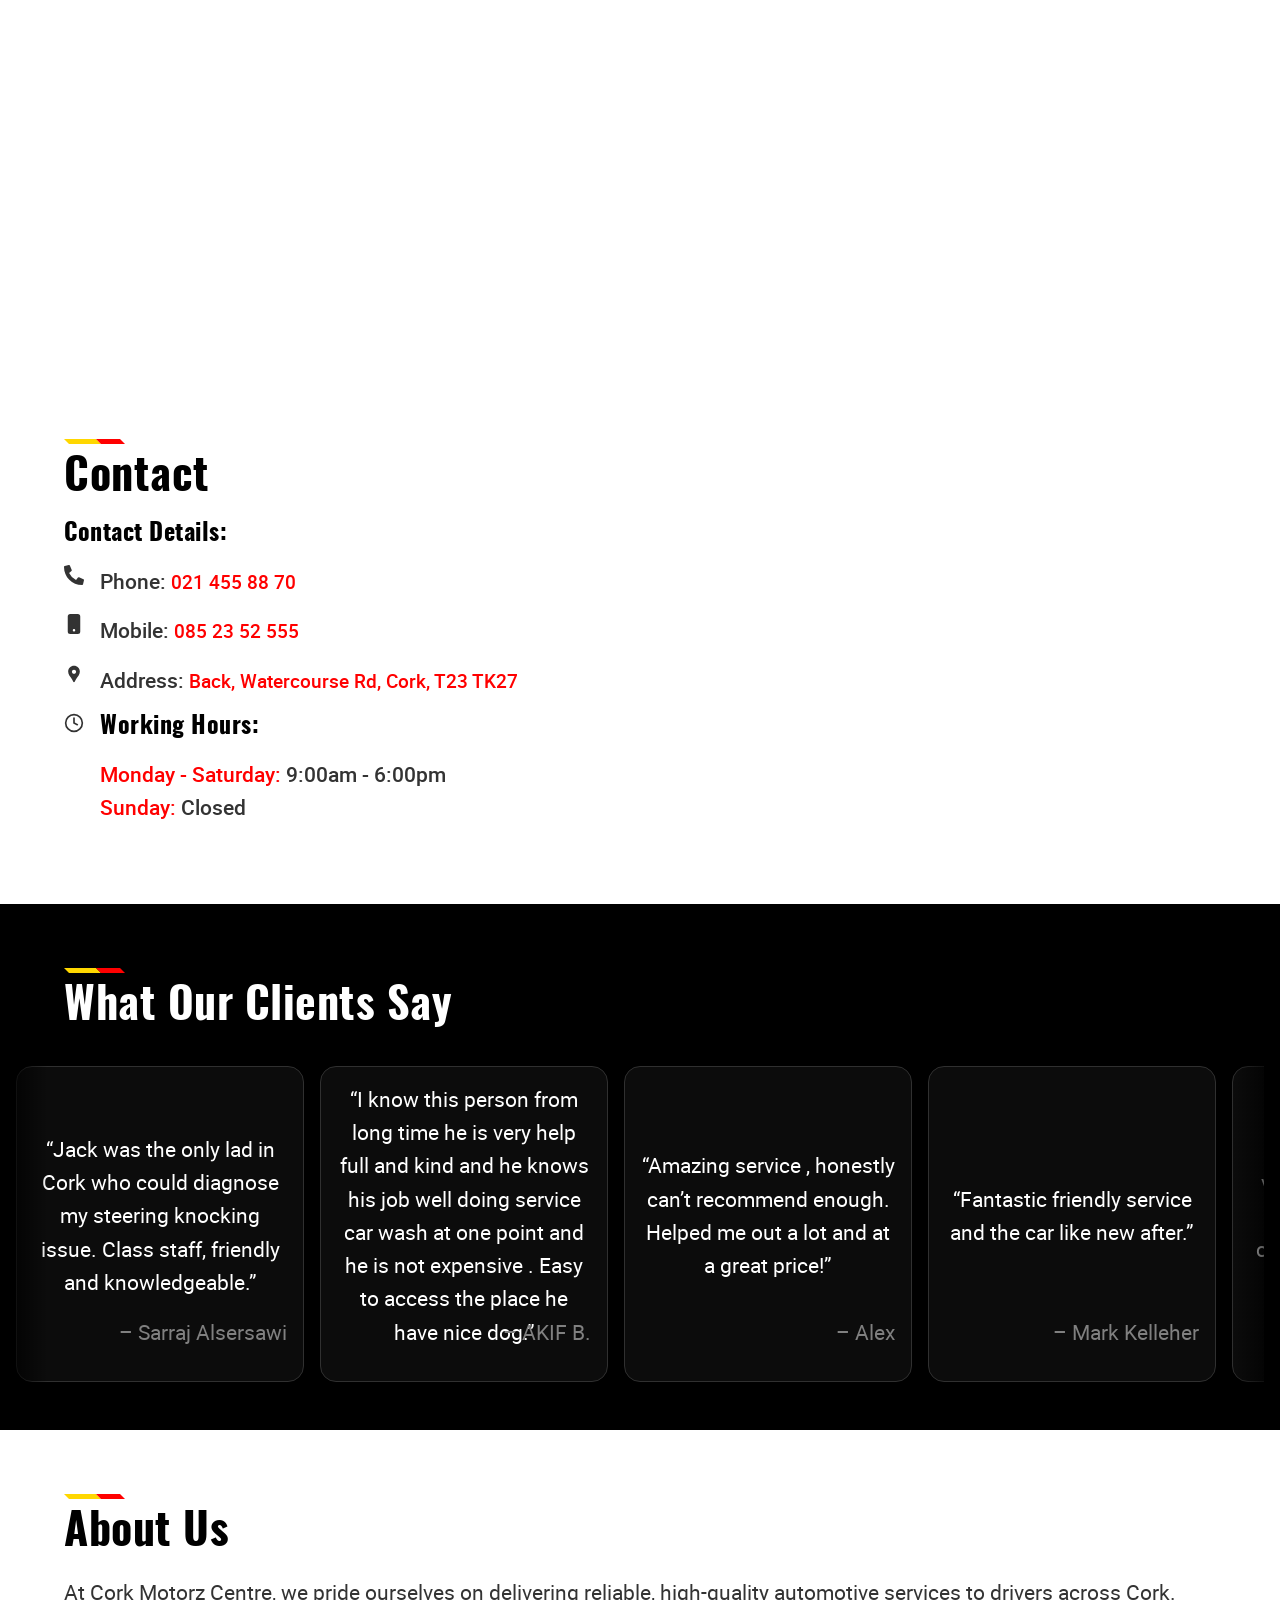
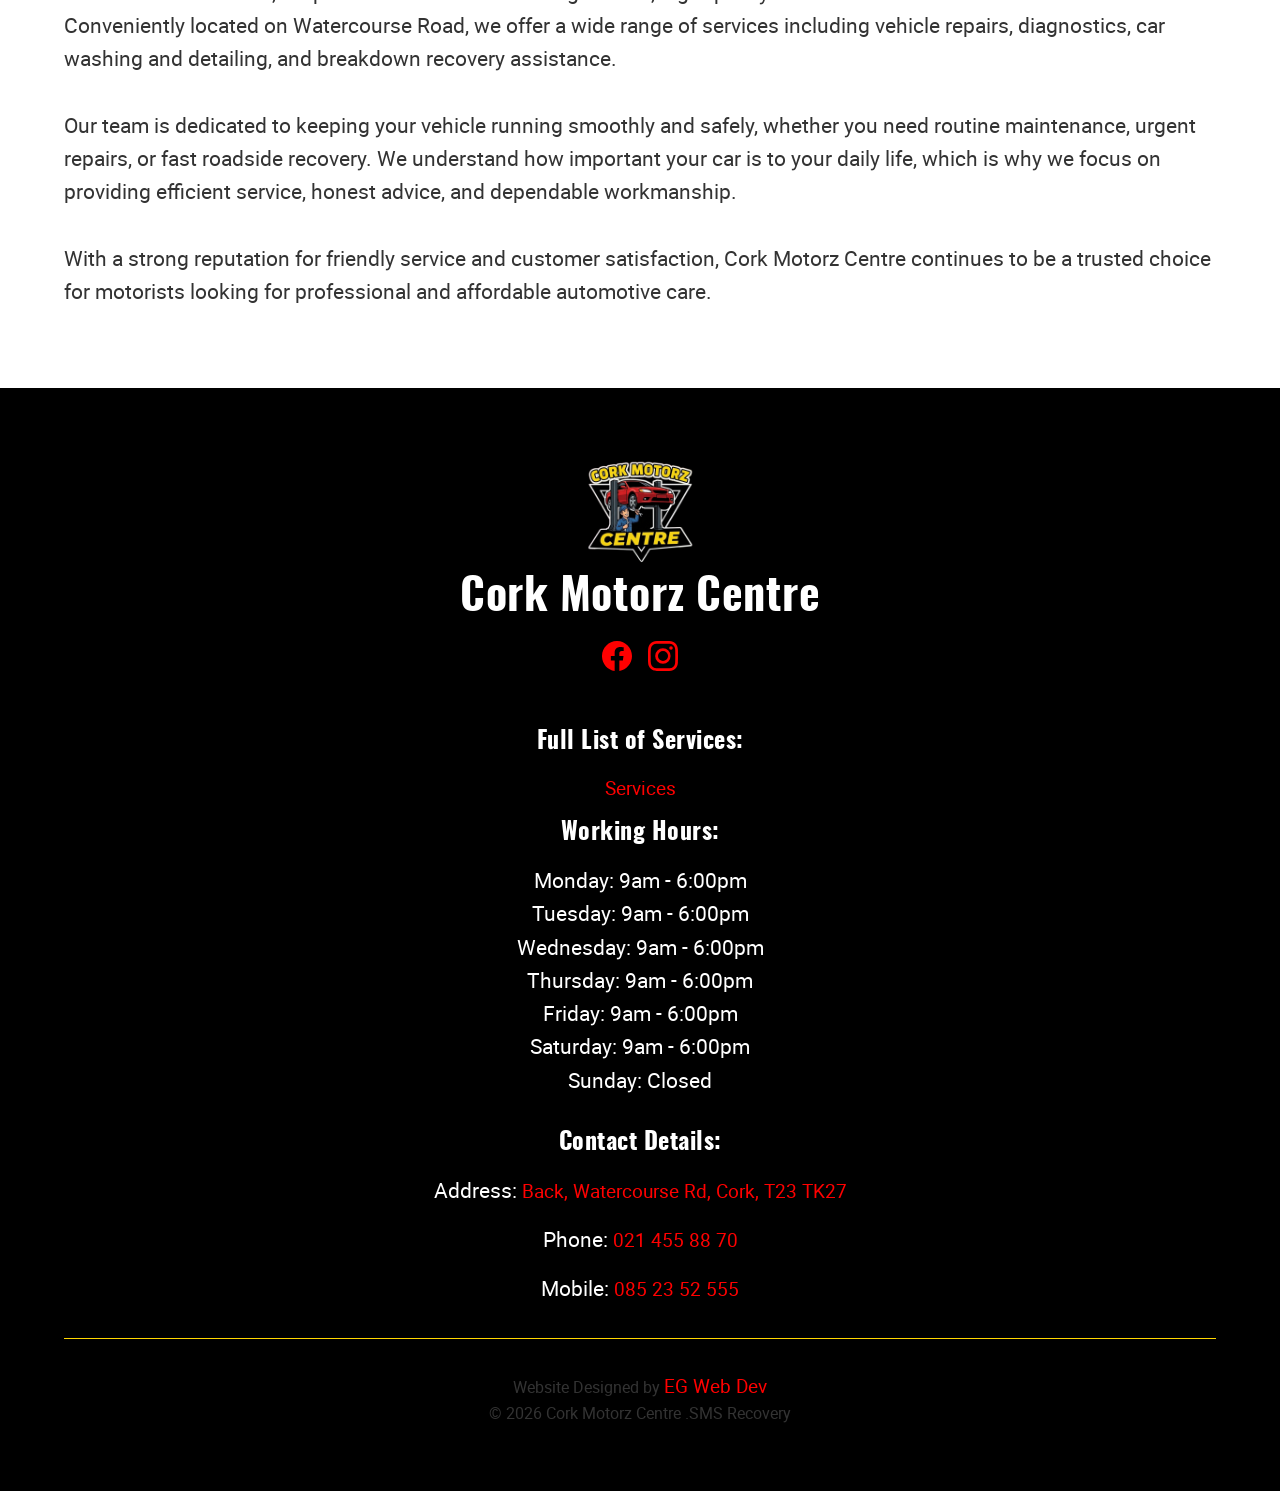
==== commit cfe9f4a4: "New Design alltogether" ====
--- a/index.html
+++ b/index.html
@@ -18,26 +18,13 @@
         <link rel="stylesheet" href="style/components.css">
         <link rel="stylesheet" href="style/base.css">
         <link rel="stylesheet" href="style/home.css">
-        <script src="script/nav.js" defer></script>
+        <script src="script/scroll-drag.js" defer></script>
     </head>
     <body>
         <header class="header container">
-            <a href="#"><img src="assets/logos/trans-logo.png" alt="Cork Motorz Centre Logo"></a>
-
-            <button class="nav-toggle" id="navToggle">
-                <span></span>
-                <span></span>
-                <span></span>
-            </button>
-
-            <nav id="navMenu">
-                <ul>
-                    <li><a href="index.html">Home</a></li>
-                    <li><a href="services.html">Services</a></li>
-                    <li><a href="about.html">About</a></li>
-                    <li><a href="#contact">Contact</a></li>
-                </ul>
-            </nav>
+            <a href="#"><img src="assets/logos/cork-motorz-centre-logo.png" alt="Cork Motorz Centre Logo"></a>
+    
+            <a href="tel:0214558870" class="btn-header">Book an Appointment</a>
         </header>
         <div class="overlay" id="overlay"></div>
 
@@ -57,35 +44,153 @@
                     <span class="section-decor-red"></span>
                 </div>
                 <h2>Services</h2>
-                <div class="services-grid grid">
-                    <div class="service-item">
-                        <svg xmlns="http://www.w3.org/2000/svg" fill="currentColor" class="bi bi-person-fill-gear" viewBox="0 0 16 16"><path d="M11 5a3 3 0 1 1-6 0 3 3 0 0 1 6 0m-9 8c0 1 1 1 1 1h5.256A4.5 4.5 0 0 1 8 12.5a4.5 4.5 0 0 1 1.544-3.393Q8.844 9.002 8 9c-5 0-6 3-6 4m9.886-3.54c.18-.613 1.048-.613 1.229 0l.043.148a.64.64 0 0 0 .921.382l.136-.074c.561-.306 1.175.308.87.869l-.075.136a.64.64 0 0 0 .382.92l.149.045c.612.18.612 1.048 0 1.229l-.15.043a.64.64 0 0 0-.38.921l.074.136c.305.561-.309 1.175-.87.87l-.136-.075a.64.64 0 0 0-.92.382l-.045.149c-.18.612-1.048.612-1.229 0l-.043-.15a.64.64 0 0 0-.921-.38l-.136.074c-.561.305-1.175-.309-.87-.87l.075-.136a.64.64 0 0 0-.382-.92l-.148-.045c-.613-.18-.613-1.048 0-1.229l.148-.043a.64.64 0 0 0 .382-.921l-.074-.136c-.306-.561.308-1.175.869-.87l.136.075a.64.64 0 0 0 .92-.382zM14 12.5a1.5 1.5 0 1 0-3 0 1.5 1.5 0 0 0 3 0"/></svg>
-                        <h4>Auto Mechanic</h4>
-                        <p>Expert diagnostics, repairs, and maintenance for all vehicle types.</p>
+
+
+                <div class="features-cards-wrapper">
+                    <div class="features-cards-inner-row">
+                        
+                        <div class="features-card">
+                            <img src="assets/images/card-1.jpg" alt="Mechanic">
+                            <div class="features-overlay"></div>
+                            <div class="card-content">
+                                <h3>Auto Mechanic</h3>
+                                <div class="card-list">
+                                    <div class="card-list-item">
+                                        <svg xmlns="http://www.w3.org/2000/svg" viewBox="0 0 24 24" fill="none" stroke="currentColor" stroke-width="2" stroke-linecap="round" stroke-linejoin="round"><polyline points="20 6 9 17 4 12"/></svg>
+                                        <p>Servicing & Repairs</p>
+                                    </div>
+                                    <div class="card-list-item">
+                                        <svg xmlns="http://www.w3.org/2000/svg" viewBox="0 0 24 24" fill="none" stroke="currentColor" stroke-width="2" stroke-linecap="round" stroke-linejoin="round"><polyline points="20 6 9 17 4 12"/></svg>
+                                        <p>Computer Diagnostic</p>
+                                    </div>
+                                    <div class="card-list-item">
+                                        <svg xmlns="http://www.w3.org/2000/svg" viewBox="0 0 24 24" fill="none" stroke="currentColor" stroke-width="2" stroke-linecap="round" stroke-linejoin="round"><polyline points="20 6 9 17 4 12"/></svg>
+                                        <p>Breaks</p>
+                                    </div>
+                                    <div class="card-list-item">
+                                        <svg xmlns="http://www.w3.org/2000/svg" viewBox="0 0 24 24" fill="none" stroke="currentColor" stroke-width="2" stroke-linecap="round" stroke-linejoin="round"><polyline points="20 6 9 17 4 12"/></svg>
+                                        <p>Suspension Work</p>
+                                    </div>
+                                    <div class="card-list-item">
+                                        <svg xmlns="http://www.w3.org/2000/svg" viewBox="0 0 24 24" fill="none" stroke="currentColor" stroke-width="2" stroke-linecap="round" stroke-linejoin="round"><polyline points="20 6 9 17 4 12"/></svg>
+                                        <p>Pre-NCT Check</p>
+                                    </div>
+                                    <div class="card-list-item">
+                                        <svg xmlns="http://www.w3.org/2000/svg" viewBox="0 0 24 24" fill="none" stroke="currentColor" stroke-width="2" stroke-linecap="round" stroke-linejoin="round"><polyline points="20 6 9 17 4 12"/></svg>
+                                        <p>Batteries</p>
+                                    </div>
+                                    <div class="card-list-item">
+                                        <svg xmlns="http://www.w3.org/2000/svg" viewBox="0 0 24 24" fill="none" stroke="currentColor" stroke-width="2" stroke-linecap="round" stroke-linejoin="round"><polyline points="20 6 9 17 4 12"/></svg>
+                                        <p>Wipers</p>
+                                    </div>
+                                    <div class="card-list-item">
+                                        <svg xmlns="http://www.w3.org/2000/svg" viewBox="0 0 24 24" fill="none" stroke="currentColor" stroke-width="2" stroke-linecap="round" stroke-linejoin="round"><polyline points="20 6 9 17 4 12"/></svg>
+                                        <p>Oil Change</p>
+                                    </div>
+                                </div>
+                            </div>
+                        </div>
+                        <div class="features-card">
+                            <img src="assets/images/card-2.jpg" alt="Recovry Service">
+                            <div class="features-overlay"></div>
+                            <div class="card-content">
+                                <h3>Recovery Service</h3>
+                                <p>Fast and reliable vehicle recovery when you need it most.</p>
+                            </div>
+                        </div>
+                        <div class="features-card">
+                            <img src="assets/images/card-3.jpg" alt="Cleaning">
+                            <div class="features-overlay"></div>
+                            <div class="card-content">
+                                <h3>Cleaning</h3>
+                                <div class="card-list">
+                                    <div class="card-list-item">
+                                        <svg xmlns="http://www.w3.org/2000/svg" viewBox="0 0 24 24" fill="none" stroke="currentColor" stroke-width="2" stroke-linecap="round" stroke-linejoin="round"><polyline points="20 6 9 17 4 12"/></svg>
+                                        <p>Intake Manifold Cleaning</p>
+                                    </div>
+                                    <div class="card-list-item">
+                                        <svg xmlns="http://www.w3.org/2000/svg" viewBox="0 0 24 24" fill="none" stroke="currentColor" stroke-width="2" stroke-linecap="round" stroke-linejoin="round"><polyline points="20 6 9 17 4 12"/></svg>
+                                        <p>DPF Cataclyst Converter Cleaning</p>
+                                    </div>
+                                    <div class="card-list-item">
+                                        <svg xmlns="http://www.w3.org/2000/svg" viewBox="0 0 24 24" fill="none" stroke="currentColor" stroke-width="2" stroke-linecap="round" stroke-linejoin="round"><polyline points="20 6 9 17 4 12"/></svg>
+                                        <p>EGR Cleaning</p>
+                                    </div>
+                                    <div class="card-list-item">
+                                        <svg xmlns="http://www.w3.org/2000/svg" viewBox="0 0 24 24" fill="none" stroke="currentColor" stroke-width="2" stroke-linecap="round" stroke-linejoin="round"><polyline points="20 6 9 17 4 12"/></svg>
+                                        <p>Engine Block & Head Cleaning</p>
+                                    </div>
+                                </div>
+                            </div>
+                        </div>
+                        <div class="features-card">
+                            <img src="assets/images/card-4.jpg" alt="Tyres">
+                            <div class="features-overlay"></div>
+                            <div class="card-content">
+                                <h3>Tyres</h3>
+                                <div class="card-list">
+                                    <div class="card-list-item">
+                                        <svg xmlns="http://www.w3.org/2000/svg" viewBox="0 0 24 24" fill="none" stroke="currentColor" stroke-width="2" stroke-linecap="round" stroke-linejoin="round"><polyline points="20 6 9 17 4 12"/></svg>
+                                        <p>Quality Tyres</p>
+                                    </div>
+                                    <div class="card-list-item">
+                                        <svg xmlns="http://www.w3.org/2000/svg" viewBox="0 0 24 24" fill="none" stroke="currentColor" stroke-width="2" stroke-linecap="round" stroke-linejoin="round"><polyline points="20 6 9 17 4 12"/></svg>
+                                        <p>Tyre Fitting</p>
+                                    </div>
+                                    <div class="card-list-item">
+                                        <svg xmlns="http://www.w3.org/2000/svg" viewBox="0 0 24 24" fill="none" stroke="currentColor" stroke-width="2" stroke-linecap="round" stroke-linejoin="round"><polyline points="20 6 9 17 4 12"/></svg>
+                                        <p>Pressure Checks</p>
+                                    </div>
+                                </div>
+                            </div>
+                        </div>
+                        <div class="features-card">
+                            <img src="assets/images/card-5.jpg" alt="Crash Repair">
+                            <div class="features-overlay"></div>
+                            <div class="card-content">
+                                <h3>Collision Repairs</h3>
+                                <div class="card-list">
+                                    <div class="card-list-item">
+                                        <svg xmlns="http://www.w3.org/2000/svg" viewBox="0 0 24 24" fill="none" stroke="currentColor" stroke-width="2" stroke-linecap="round" stroke-linejoin="round"><polyline points="20 6 9 17 4 12"/></svg>
+                                        <p>Crash Repair</p>
+                                    </div>
+                                    <div class="card-list-item">
+                                        <svg xmlns="http://www.w3.org/2000/svg" viewBox="0 0 24 24" fill="none" stroke="currentColor" stroke-width="2" stroke-linecap="round" stroke-linejoin="round"><polyline points="20 6 9 17 4 12"/></svg>
+                                        <p>Body Work</p>
+                                    </div>
+                                    <div class="card-list-item">
+                                        <svg xmlns="http://www.w3.org/2000/svg" viewBox="0 0 24 24" fill="none" stroke="currentColor" stroke-width="2" stroke-linecap="round" stroke-linejoin="round"><polyline points="20 6 9 17 4 12"/></svg>
+                                        <p>Paint Work</p>
+                                    </div>
+                                </div>
+                            </div>
+                        </div>
+                        <div class="features-card">
+                            <img src="assets/images/card-6.jpg" alt="Car Wash">
+                            <div class="features-overlay"></div>
+                            <div class="card-content">
+                                <h3>Car Wash</h3>
+                                <div class="card-list">
+                                    <div class="card-list-item">
+                                        <svg xmlns="http://www.w3.org/2000/svg" viewBox="0 0 24 24" fill="none" stroke="currentColor" stroke-width="2" stroke-linecap="round" stroke-linejoin="round"><polyline points="20 6 9 17 4 12"/></svg>
+                                        <p>Car Wash</p>
+                                    </div>
+                                    <div class="card-list-item">
+                                        <svg xmlns="http://www.w3.org/2000/svg" viewBox="0 0 24 24" fill="none" stroke="currentColor" stroke-width="2" stroke-linecap="round" stroke-linejoin="round"><polyline points="20 6 9 17 4 12"/></svg>
+                                        <p>Valeting</p>
+                                    </div>
+                                </div>
+                            </div>
+                        </div>
+                        <div class="features-card">
+                            <img src="assets/images/card-7.jpg" alt="Van Transport">
+                            <div class="features-overlay"></div>
+                            <div class="card-content">
+                                <h3>Van Service</h3>
+                                <p>Hire a Van</p>
+                            </div>
+                        </div>
                     </div>
-                    <div class="service-item">
-                        <svg xmlns="http://www.w3.org/2000/svg" viewBox="0 -960 960 960" fill="currentColor"><path d="M40-280v-160h328L120-636v116H40v-240h40l440 242v-282h200l200 240v280H820q0 50-35 85t-85 35q-50 0-85-35t-35-85H360q0 50-35 85t-85 35q-50 0-85-35t-35-85H40Zm200 60q26 0 43-17t17-43q0-26-17-43t-43-17q-26 0-43 17t-17 43q0 26 17 43t43 17Zm460 0q26 0 43-17t17-43q0-26-17-43t-43-17q-26 0-43 17t-17 43q0 26 17 43t43 17ZM600-560h216L682-720h-82v160Z"/></svg> 
-                        <h4>Recovery Service</h4>
-                        <p>Fast and reliable vehicle recovery when you need it most.</p>
-                    </div>
-                    <div class="service-item">
-                        <svg xmlns="http://www.w3.org/2000/svg" fill="currentColor" class="bi bi-tools" viewBox="0 0 16 16"><path d="M1 0 0 1l2.2 3.081a1 1 0 0 0 .815.419h.07a1 1 0 0 1 .708.293l2.675 2.675-2.617 2.654A3.003 3.003 0 0 0 0 13a3 3 0 1 0 5.878-.851l2.654-2.617.968.968-.305.914a1 1 0 0 0 .242 1.023l3.27 3.27a.997.997 0 0 0 1.414 0l1.586-1.586a.997.997 0 0 0 0-1.414l-3.27-3.27a1 1 0 0 0-1.023-.242L10.5 9.5l-.96-.96 2.68-2.643A3.005 3.005 0 0 0 16 3q0-.405-.102-.777l-2.14 2.141L12 4l-.364-1.757L13.777.102a3 3 0 0 0-3.675 3.68L7.462 6.46 4.793 3.793a1 1 0 0 1-.293-.707v-.071a1 1 0 0 0-.419-.814zm9.646 10.646a.5.5 0 0 1 .708 0l2.914 2.915a.5.5 0 0 1-.707.707l-2.915-2.914a.5.5 0 0 1 0-.708M3 11l.471.242.529.026.287.445.445.287.026.529L5 13l-.242.471-.026.529-.445.287-.287.445-.529.026L3 15l-.471-.242L2 14.732l-.287-.445L1.268 14l-.026-.529L1 13l.242-.471.026-.529.445-.287.287-.445.529-.026z"/></svg>
-                        <h4>Pre-NCT Inspection</h4>
-                        <p>Thorough checks to help your car pass the NCT first time.</p>
-                    </div>
-                    <div class="service-item">
-                        <svg fill="currentColor" version="1.1" id="Layer_1" xmlns="http://www.w3.org/2000/svg" xmlns:xlink="http://www.w3.org/1999/xlink" viewBox="0 0 512 512" xml:space="preserve"><g id="SVGRepo_bgCarrier" stroke-width="0"></g><g id="SVGRepo_tracerCarrier" stroke-linecap="round" stroke-linejoin="round"></g><g id="SVGRepo_iconCarrier"> <g> <g> <g> <path d="M256,0C114.618,0,0,114.618,0,256s114.618,256,256,256s256-114.618,256-256S397.382,0,256,0z M256,469.333 c-117.818,0-213.333-95.515-213.333-213.333S138.182,42.667,256,42.667S469.333,138.182,469.333,256S373.818,469.333,256,469.333 z"></path> <path d="M376.925,135.572c-0.082-0.085-0.152-0.177-0.236-0.261s-0.176-0.154-0.261-0.236 C345.563,104.336,303.002,85.333,256,85.333c-47.115,0-89.77,19.092-120.652,49.96c-0.009,0.009-0.019,0.016-0.028,0.026 s-0.016,0.019-0.026,0.028C104.425,166.23,85.333,208.885,85.333,256s19.092,89.77,49.961,120.652 c0.009,0.009,0.016,0.019,0.026,0.028s0.019,0.016,0.028,0.026c30.882,30.869,73.538,49.961,120.652,49.961 c47.002,0,89.564-19.003,120.428-49.742c0.085-0.082,0.177-0.152,0.261-0.236s0.154-0.176,0.236-0.261 c30.739-30.865,49.742-73.426,49.742-120.428C426.667,208.998,407.664,166.436,376.925,135.572z M360.335,330.165l-46.573-46.573 c0.97-2.028,1.828-4.119,2.584-6.259h65.874C378.957,296.781,371.317,314.744,360.335,330.165z M129.78,277.333h65.874 c0.756,2.14,1.614,4.231,2.584,6.259l-46.573,46.573C140.683,314.744,133.043,296.781,129.78,277.333z M151.665,181.835 l46.573,46.573c-0.97,2.028-1.828,4.119-2.584,6.259H129.78C133.043,215.219,140.683,197.256,151.665,181.835z M271.085,271.085 c-0.013,0.013-0.023,0.027-0.036,0.04c-3.856,3.837-9.172,6.209-15.049,6.209c-5.832,0-11.108-2.34-14.958-6.126 c-0.042-0.042-0.076-0.089-0.119-0.131s-0.089-0.077-0.131-0.119c-3.786-3.849-6.126-9.126-6.126-14.958 s2.34-11.108,6.126-14.958c0.042-0.042,0.089-0.076,0.131-0.119s0.077-0.089,0.119-0.131c3.849-3.786,9.126-6.126,14.958-6.126 c5.876,0,11.192,2.372,15.049,6.209c0.013,0.013,0.023,0.027,0.036,0.04s0.027,0.023,0.04,0.036 c3.837,3.856,6.209,9.172,6.209,15.049s-2.372,11.192-6.209,15.049C271.112,271.061,271.097,271.072,271.085,271.085z M283.592,198.238c-2.028-0.97-4.119-1.828-6.259-2.584V129.78c19.447,3.263,37.41,10.903,52.832,21.885L283.592,198.238z M234.667,195.654c-2.14,0.756-4.231,1.614-6.259,2.584l-46.573-46.573c15.422-10.982,33.385-18.622,52.832-21.885V195.654z M228.408,313.762c2.028,0.97,4.119,1.828,6.259,2.584v65.874c-19.447-3.263-37.41-10.903-52.832-21.885L228.408,313.762z M277.333,316.346c2.14-0.756,4.231-1.614,6.259-2.584l46.573,46.573c-15.422,10.982-33.385,18.622-52.832,21.885V316.346z M316.346,234.667c-0.756-2.14-1.614-4.231-2.584-6.259l46.573-46.573c10.982,15.422,18.622,33.385,21.885,52.832H316.346z"></path> </g> </g> </g> </g></svg>
-                        <h4>Tyres</h4>
-                        <p>Quality tyres, fitting and pressure checks.</p>
-                    </div>
-                    <div class="service-item">
-                        <svg xmlns="http://www.w3.org/2000/svg" viewBox="0 0 24 24" fill="currentColor"><path d="M0 0h24v24H0z" fill="none"/><path d="M17 5c.83 0 1.5-.67 1.5-1.5 0-1-1.5-2.7-1.5-2.7s-1.5 1.7-1.5 2.7c0 .83.67 1.5 1.5 1.5zm-5 0c.83 0 1.5-.67 1.5-1.5 0-1-1.5-2.7-1.5-2.7s-1.5 1.7-1.5 2.7c0 .83.67 1.5 1.5 1.5zM7 5c.83 0 1.5-.67 1.5-1.5C8.5 2.5 7 .8 7 .8S5.5 2.5 5.5 3.5C5.5 4.33 6.17 5 7 5zm11.92 3.01C18.72 7.42 18.16 7 17.5 7h-11c-.66 0-1.21.42-1.42 1.01L3 14v8c0 .55.45 1 1 1h1c.55 0 1-.45 1-1v-1h12v1c0 .55.45 1 1 1h1c.55 0 1-.45 1-1v-8l-2.08-5.99zM6.5 18c-.83 0-1.5-.67-1.5-1.5S5.67 15 6.5 15s1.5.67 1.5 1.5S7.33 18 6.5 18zm11 0c-.83 0-1.5-.67-1.5-1.5s.67-1.5 1.5-1.5 1.5.67 1.5 1.5-.67 1.5-1.5 1.5zM5 13l1.5-4.5h11L19 13H5z"/></svg>
-                        <h4>Car Wash & Valeting</h4>
-                        <p>Professional cleaning services to keep your car looking its best.</p>
-                    </div>
-                </div>
-                <div class="services-cta">
-                    <a href="services.html" class="btn-primary">View Full List of Services</a>
                 </div>
             </div>
         </section>
@@ -134,9 +239,77 @@
             </div>
         </section>
 
+        <section class="testimonial-section">
+            <div class="container">
+                <div class="section-decor">
+                    <span class="section-decor-yellow"></span>
+                    <span class="section-decor-red"></span>
+                </div>
+                <h2>What Our Clients Say</h2>
+            </div>
+                <div class="testimonials-section">
+                    <div class="testimonial-overlay-left"></div>
+                    <div class="testimonial-overlay-right"></div>
+                    <div class="testimonials-wrapper">
+                        <div class="testimonials-inner-row">
+                            <div class="testimonials-card">
+                                <p>“Jack was the only lad in Cork who could diagnose my steering knocking issue. Class staff, friendly and knowledgeable.”</p>
+                                <p class="special-p">– Sarraj Alsersawi</p>
+                            </div>
+                            <div class="testimonials-card">
+                                <p>“I know this person from long time he is very help full and kind and he knows his job well doing service car wash at one point and he is not expensive . Easy to access the place he have nice dog.”</p>
+                                <p class="special-p">– AKIF B.</p>
+                            </div>
+                            <div class="testimonials-card">
+                                <p>“Amazing service , honestly can’t recommend enough. Helped me out a lot and at a great price!”</p>
+                                <p class="special-p">– Alex</p>
+                            </div>
+                            <div class="testimonials-card">
+                                <p>“Fantastic friendly service and the car like new after.”</p>
+                                <p class="special-p">– Mark Kelleher</p>
+                            </div>
+                            <div class="testimonials-card">
+                                <p>“Guys did a great job on valeting and washing my car. Very happy with the customer service and end result.”</p>
+                                <p class="special-p">– Aidan K.</p>
+                            </div>
+                            <div class="testimonials-card">
+                                <p>“Fantastic car recovery service. Thank you!”</p>
+                                <p class="special-p">– J. C. S.</p>
+                            </div>
+                            <div class="testimonials-card">
+                                <p>“Very friendly staff and great service”</p>
+                                <p class="special-p">– Youssouf Brahim</p>
+                            </div>
+                        </div>
+                    </div>
+                </div>
+            
+        </section>
+
+        <section class="about-section">
+            <div class="container">
+                <div class="section-decor">
+                    <span class="section-decor-yellow"></span>
+                    <span class="section-decor-red"></span>
+                </div>
+                <h2>About Us</h2>
+                <div class="about-us-content">
+                    <p>
+                        At Cork Motorz Centre, we pride ourselves on delivering reliable, high-quality automotive services to drivers across Cork. Conveniently located on Watercourse Road, we offer a wide range of services including vehicle repairs, diagnostics, car washing and detailing, and breakdown recovery assistance.
+                        <br><br>
+                        Our team is dedicated to keeping your vehicle running smoothly and safely, whether you need routine maintenance, urgent repairs, or fast roadside recovery. We understand how important your car is to your daily life, which is why we focus on providing efficient service, honest advice, and dependable workmanship.
+                        <br><br>
+                        With a strong reputation for friendly service and customer satisfaction, Cork Motorz Centre continues to be a trusted choice for motorists looking for professional and affordable automotive care.
+                    </p>
+                </div>
+            </div>
+        </section>
+
+        
+        
         <footer class="footer container">
             <div>
-                <img src="assets/logos/trans-logo.png" alt="Cork Motorz Centre Logo">
+                <img src="assets/logos/cork-motorz-centre-logo.png" alt="Cork Motorz Centre Logo">
                 <h2>Cork Motorz Centre</h2>
                 <div class="footer-socials">
                     <a href="https://facebook.com">
--- a/style/components.css
+++ b/style/components.css
@@ -6,7 +6,20 @@
     max-width: 10rem;
     max-height: 4rem;
     border-radius: var(--radius);
-    box-shadow: -2px 2px 2px var(--color-accent-alt);
+    box-shadow: 1px 1px 3px var(--color-accent-alt),
+    -1px -1px 3px var(--color-accent);
+}
+
+.btn-header {
+    background-color: var(--color-primary);
+    color: var(--color-secondary);
+    padding: 1rem 0.5rem;
+    text-align: center;
+    max-width: 12rem;
+    max-height: 4rem;
+    border-radius: var(--radius);
+    box-shadow: 1px 1px 3px var(--color-accent-alt),
+    -1px -1px 3px var(--color-accent);
 }
 
 .section-decor {
--- a/style/home.css
+++ b/style/home.css
@@ -45,44 +45,257 @@
     padding-bottom: 2rem;
 }
 
-.service-item svg{
-    height: var(--icon-size);
-    width: auto;
-}
-
-.service-item {
-    display: flex;
-    flex-direction: column;
-    gap: 0.5rem;
+
+/* ---------------------------- Service Cards NEW HOME -------------------- */
+
+/* --------------------- FEATURES SECTION ----------------------- */
+
+/* Section wrapper */
+
+.features-section {
+    display: flex;
+    flex-direction: column;
+    background-color: white;
+    padding: 1rem 1rem 4rem 1rem;
+    gap: 2rem;
     align-items: center;
     justify-content: center;
-    text-align: center;
-    border: 0 solid var(--color-primary);
+}
+
+/* Section header wrapper */
+
+.features-header {
+    display: flex;
+    flex-direction: column;
+    margin: 0 auto;
+    text-align: center;
+    gap: 2rem;
+    padding-top: 4rem;
+    padding-bottom: 2rem;
+}
+
+/* 
+  TODO (JS enhancement):
+  On desktop, add drag-to-scroll (grab & drag) interaction 
+  for horizontal card scrolling to improve usability.
+*/
+
+/* Outside wrapper for cards/cards container*/
+
+.features-cards-wrapper {
+    overflow-x: scroll;
+    max-width: 100%;
+}
+
+/* Inner wrapper for cards, for better dimensions control */
+
+.features-cards-inner-row {
+    display: flex;
+    flex-direction: row;
+    gap: 1rem;
+    justify-content: flex-start;
+    text-align: center;
+    scrollbar-width: none;
+}
+
+.features-cards-wrapper::-webkit-scrollbar {
+    display: none;
+}
+
+/* Card wrapper */
+
+.features-card {
+    position: relative;
+    display: flex;
+    flex-direction: column;
+    min-height: 23rem;
+    min-width: 15.3rem;
+}
+
+.features-card img {
+    position: absolute;
+    inset: 0;
+    max-height: 23em;
+    width: auto;
+    object-fit: cover;
+    z-index: 1;
+    border: 1px solid gray;
+    border-radius: 2rem;
+}
+
+/* Slight tint for better readability */
+
+.features-overlay {
+    position: absolute;
+    inset: 0;
+    width: 100%;
+    height: 100%;
+    background: rgba(0, 0, 0, 0.6);
+    z-index: 2;
+    border-radius: 2rem;
+}
+
+.card-content {
+    position: absolute;
+    color: white;
     padding: 1rem;
-    border-radius: var(--radius);
-    box-shadow: inset 2px -2px 4px black,
-    inset -2px 2px 4px var(--color-accent-alt),
-    1px 1px 10px black;
-}
-
-.service-item h4 {
+    z-index: 3;
+    width: 100%;
+    
+}
+
+.card-content h3 {
+    padding-bottom: 2rem;
+    color: var(--color-accent-alt);
+    text-align: center;
+    margin: 0 auto;
+}
+
+.card-list {
+    display: flex;
+    flex-direction: column;
+    gap: 0.5rem;
+}
+
+.card-list-item {
+    display: flex;
+    flex-direction: row;
+    gap: 0.2rem;
+}
+
+.card-list-item p {
+    margin: 0;
+    font-weight: 500;
+    text-align: left;
+}
+
+.card-list-item svg {
+    height: 25px;
+    width: auto;
     color: var(--color-accent);
 }
 
-.services-grid {
-    padding-bottom: 4rem;
-}
-
-.services a {
-    text-align: center;
-}
-
-.services-cta {
-    text-align: center;
-}
+/* ------------------- TESTIMONIALS SECTION --------------------- */
+
+.testimonial-section {
+    background-color: black;
+    padding-bottom: 2rem;
+    
+}
+
+.testimonial-section .container {
+    padding-bottom: 0;
+}
+
+.testimonial-section h2 {
+    color: var(--color-secondary);
+}
+
+.testimonials-section{
+    position: relative;
+    display: flex;
+    flex-direction: column;
+    padding: 1rem;
+    gap: 2rem;
+    align-items: center;
+    justify-content: center;
+    background-color: black;
+    color: white;
+}
+
+.testimonials-wrapper {
+    width: 100%;
+}
+
+.testimonials-wrapper::-webkit-scrollbar {
+    display: none;
+}
+
+.testimonial-overlay-left,
+.testimonial-overlay-right {
+    content: "";
+    position: absolute;
+    top: 0;
+    bottom: 0;
+    width: 3rem;
+    z-index: 3;
+}
+
+.testimonial-overlay-left {
+    left: 0;
+    background: linear-gradient(to right, black, transparent);
+}
+
+.testimonial-overlay-right {
+    right: 0;
+    background: linear-gradient(to left, black, transparent);
+}
+
+.testimonials-inner-row {
+    display: flex;
+    flex-direction: row;
+    gap: 1rem;
+    justify-content: flex-start;
+    text-align: center;
+    scrollbar-width: none;
+}
+
+.testimonials-card {
+    background-color: rgb(12, 12, 12);
+    border: 1px solid rgb(48, 48, 48);
+    border-radius: 1rem;
+    position: relative;
+    display: flex;
+    flex-direction: column;
+    min-height: 18rem;
+    max-width: 18rem;
+    justify-content: center;
+    align-items: center ;
+    padding: 1rem;
+    text-align: center;
+}
+
+.special-p {
+    position: absolute;
+    bottom: 1rem;
+    right: 1rem;
+    color: gray;
+    text-align: right;
+    padding-top: 0;
+}
+
+.features-cards-wrapper,
+.testimonials-wrapper {
+    overflow-x: auto;
+    overflow-y: hidden;
+    cursor: grab;
+    position: relative;
+    width: 100%;
+}
+
+.features-cards-wrapper.dragging,
+.testimonials-wrapper.dragging {
+    cursor: grabbing;
+    user-select: none;
+}
+
+.features-cards-inner-row,
+.testimonials-inner-row {
+    display: flex;
+    width: max-content;
+}
+
+.features-overlay,
+.testimonial-overlay-left,
+.testimonial-overlay-right {
+    pointer-events: none;
+}
+
+/* ------------------------------------------------------------------------ */
 
 .location-section .container {
     padding-bottom: 1rem;
+    padding-top: 0;
 }
 
 .location-section iframe {
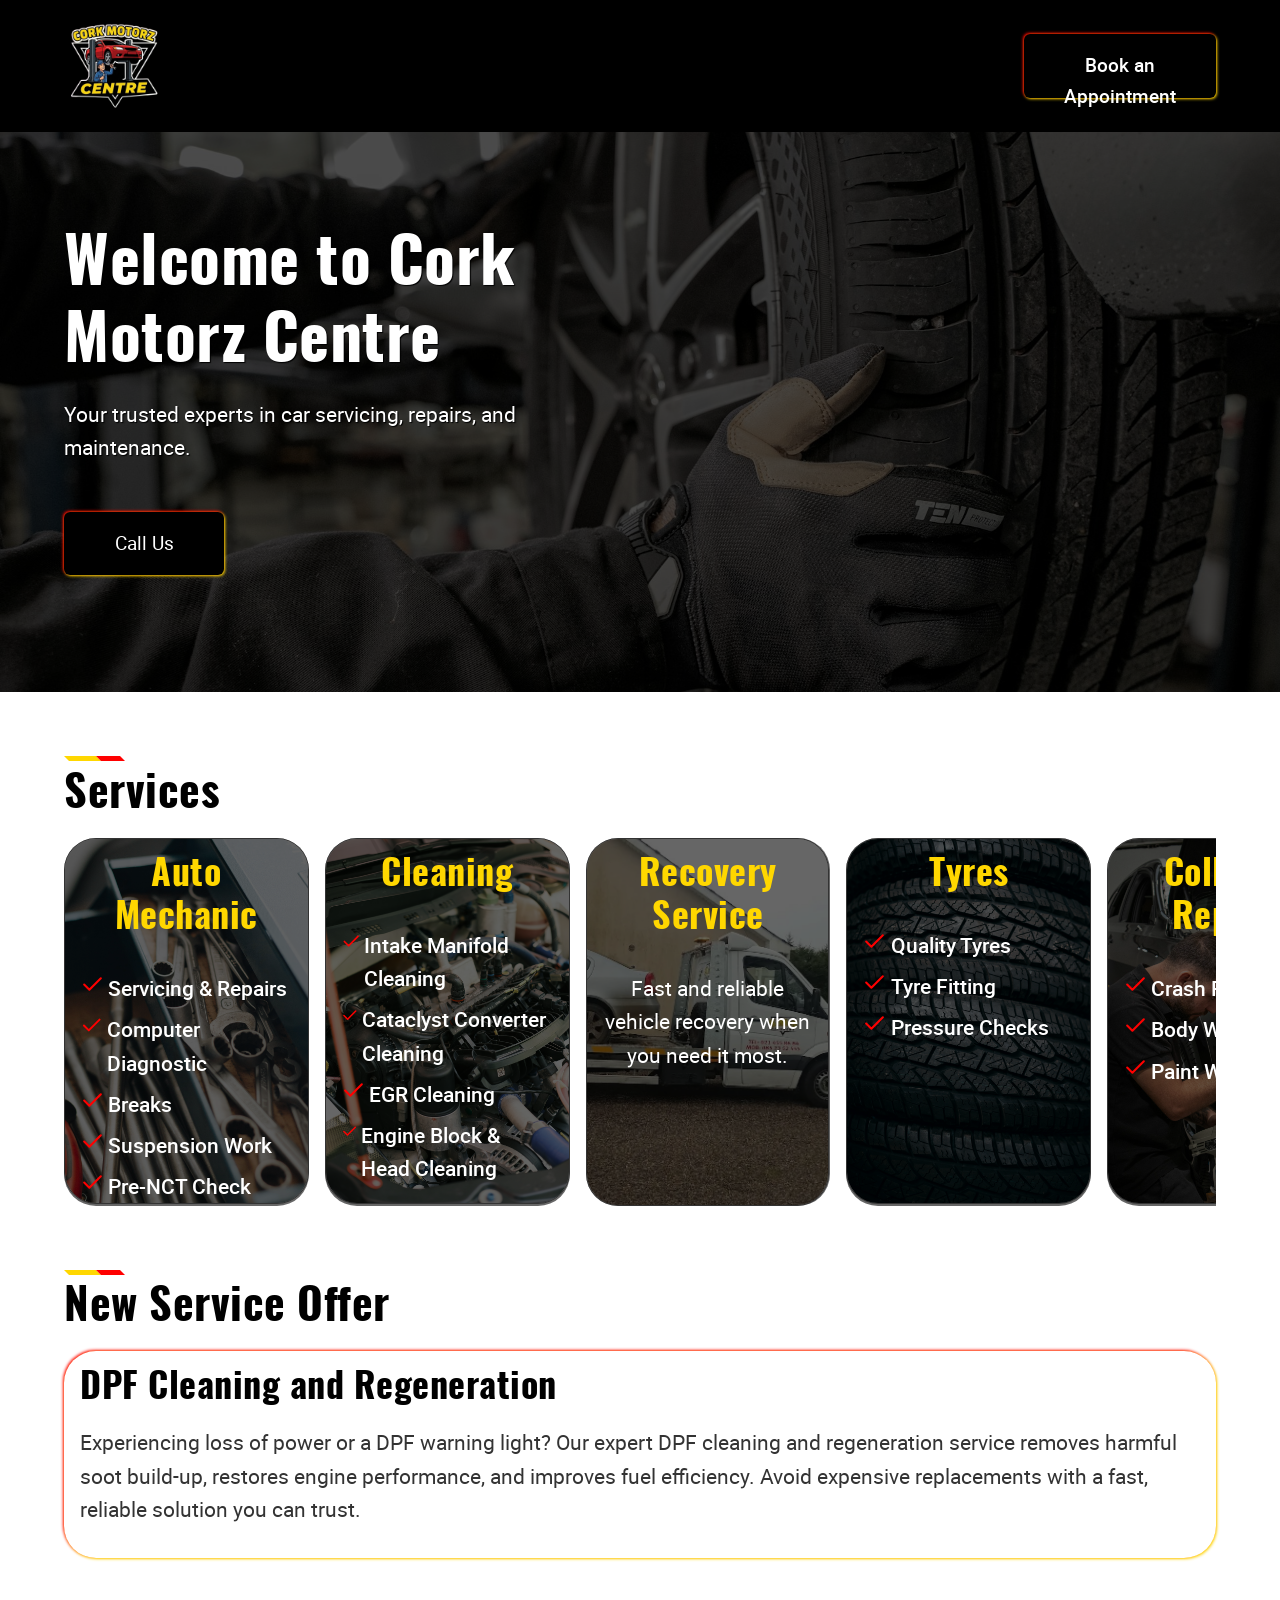
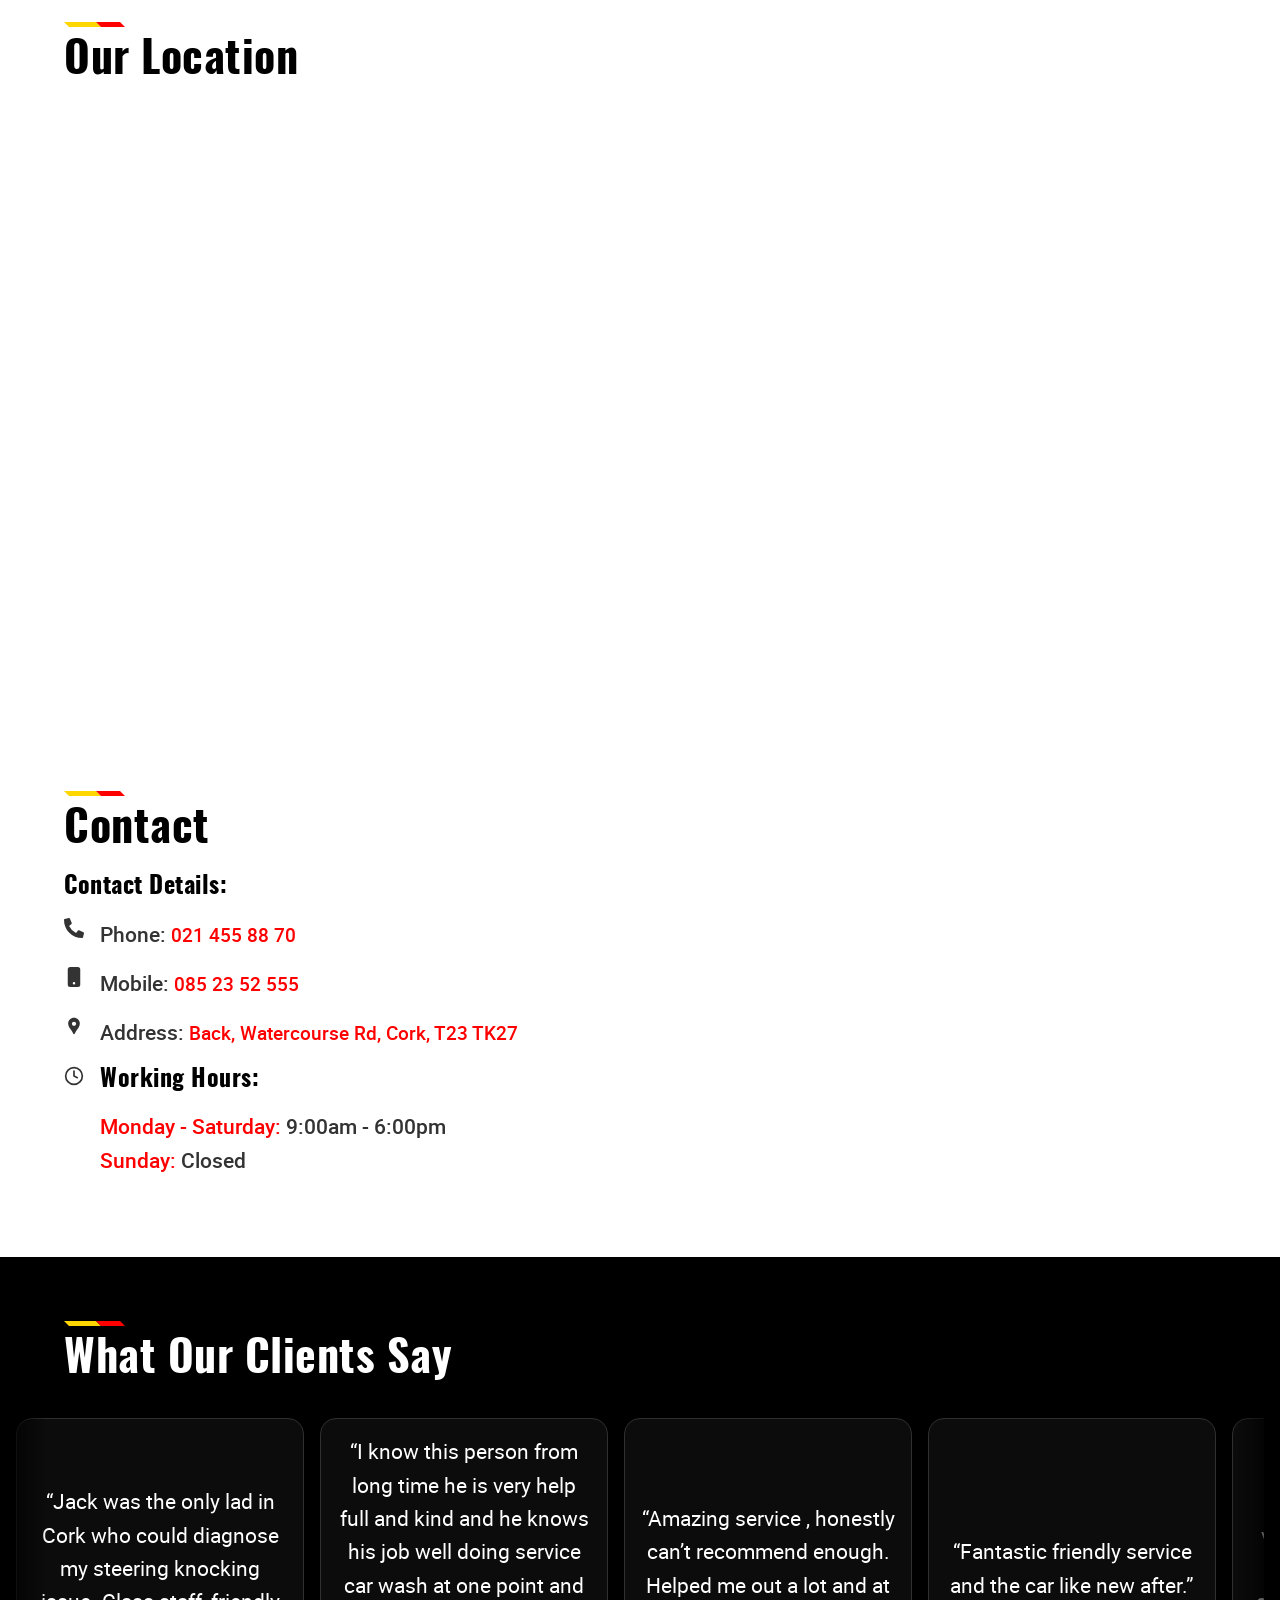
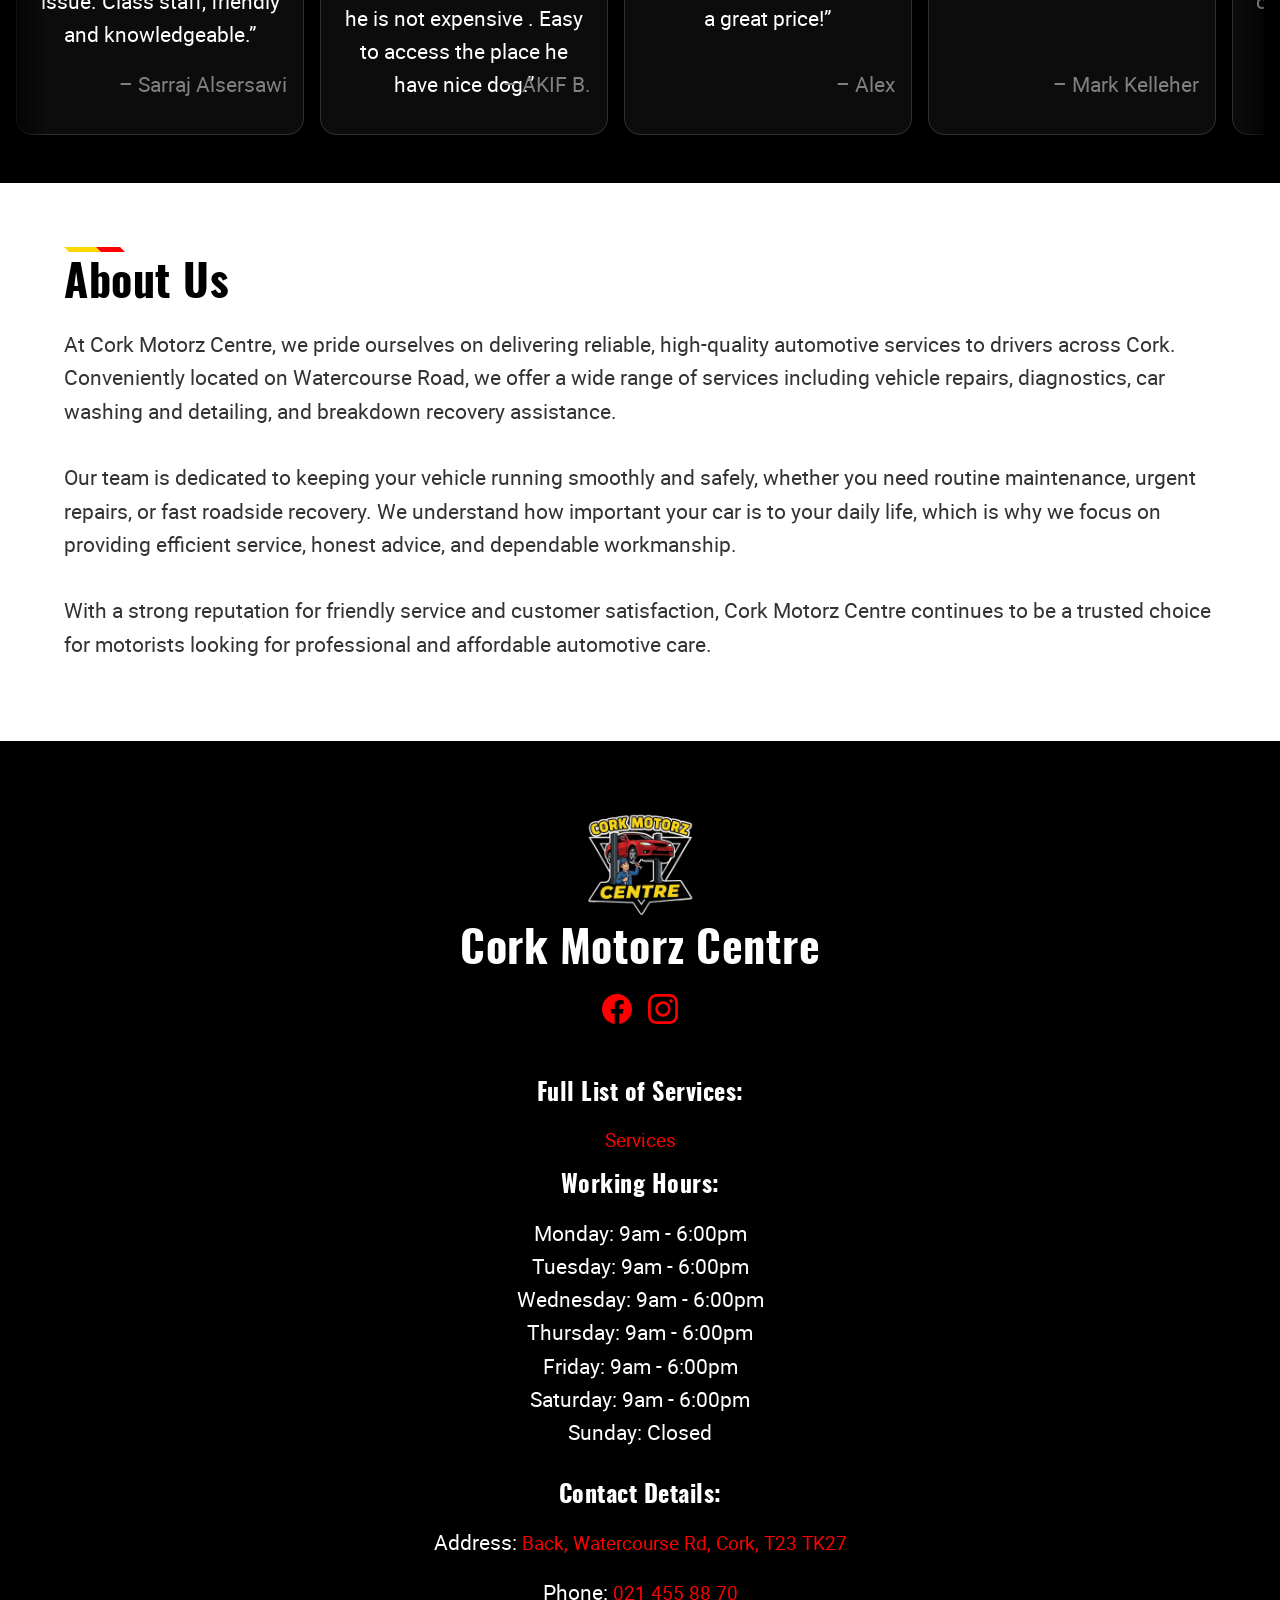
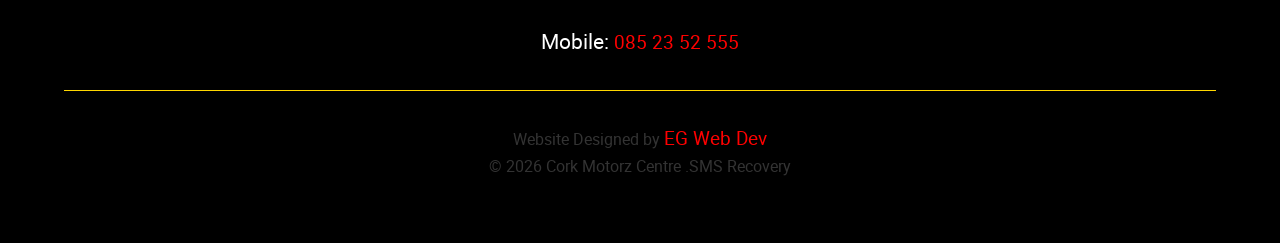
==== commit 0c8efebb: "Final fixes on mobile" ====
--- a/index.html
+++ b/index.html
@@ -7,7 +7,7 @@
         <!-- Open Graph / Social Preview -->
         <meta property="og:title" content="Cork Motorz Centre">
         <meta property="og:description" content="Trusted car servicing, repairs, and recovery in Cork. Expert mechanics, NCT prep, tyres, and valeting. Fast, reliable auto care you can count on.">
-        <meta property="og:image" content="https://abugelis.github.io/JacekGarage/assets/logos/trans-logo.png">
+        <meta property="og:image" content="https://abugelis.github.io/JacekGarage/assets/logos/cork-motorz-centre-logo.png">
         <meta property="og:url" content="https://abugelis.github.io/JacekGarage/">
         <meta property="og:type" content="website">
 
@@ -90,6 +90,32 @@
                                 </div>
                             </div>
                         </div>
+
+                        <div class="features-card">
+                            <img src="assets/images/card-3.jpg" alt="Cleaning">
+                            <div class="features-overlay"></div>
+                            <div class="card-content">
+                                <h3>Cleaning</h3>
+                                <div class="card-list">
+                                    <div class="card-list-item">
+                                        <svg xmlns="http://www.w3.org/2000/svg" viewBox="0 0 24 24" fill="none" stroke="currentColor" stroke-width="2" stroke-linecap="round" stroke-linejoin="round"><polyline points="20 6 9 17 4 12"/></svg>
+                                        <p>Intake Manifold Cleaning</p>
+                                    </div>
+                                    <div class="card-list-item">
+                                        <svg xmlns="http://www.w3.org/2000/svg" viewBox="0 0 24 24" fill="none" stroke="currentColor" stroke-width="2" stroke-linecap="round" stroke-linejoin="round"><polyline points="20 6 9 17 4 12"/></svg>
+                                        <p>Cataclyst Converter Cleaning</p>
+                                    </div>
+                                    <div class="card-list-item">
+                                        <svg xmlns="http://www.w3.org/2000/svg" viewBox="0 0 24 24" fill="none" stroke="currentColor" stroke-width="2" stroke-linecap="round" stroke-linejoin="round"><polyline points="20 6 9 17 4 12"/></svg>
+                                        <p>EGR Cleaning</p>
+                                    </div>
+                                    <div class="card-list-item">
+                                        <svg xmlns="http://www.w3.org/2000/svg" viewBox="0 0 24 24" fill="none" stroke="currentColor" stroke-width="2" stroke-linecap="round" stroke-linejoin="round"><polyline points="20 6 9 17 4 12"/></svg>
+                                        <p>Engine Block & Head Cleaning</p>
+                                    </div>
+                                </div>
+                            </div>
+                        </div>
                         <div class="features-card">
                             <img src="assets/images/card-2.jpg" alt="Recovry Service">
                             <div class="features-overlay"></div>
@@ -99,31 +125,6 @@
                             </div>
                         </div>
                         <div class="features-card">
-                            <img src="assets/images/card-3.jpg" alt="Cleaning">
-                            <div class="features-overlay"></div>
-                            <div class="card-content">
-                                <h3>Cleaning</h3>
-                                <div class="card-list">
-                                    <div class="card-list-item">
-                                        <svg xmlns="http://www.w3.org/2000/svg" viewBox="0 0 24 24" fill="none" stroke="currentColor" stroke-width="2" stroke-linecap="round" stroke-linejoin="round"><polyline points="20 6 9 17 4 12"/></svg>
-                                        <p>Intake Manifold Cleaning</p>
-                                    </div>
-                                    <div class="card-list-item">
-                                        <svg xmlns="http://www.w3.org/2000/svg" viewBox="0 0 24 24" fill="none" stroke="currentColor" stroke-width="2" stroke-linecap="round" stroke-linejoin="round"><polyline points="20 6 9 17 4 12"/></svg>
-                                        <p>DPF Cataclyst Converter Cleaning</p>
-                                    </div>
-                                    <div class="card-list-item">
-                                        <svg xmlns="http://www.w3.org/2000/svg" viewBox="0 0 24 24" fill="none" stroke="currentColor" stroke-width="2" stroke-linecap="round" stroke-linejoin="round"><polyline points="20 6 9 17 4 12"/></svg>
-                                        <p>EGR Cleaning</p>
-                                    </div>
-                                    <div class="card-list-item">
-                                        <svg xmlns="http://www.w3.org/2000/svg" viewBox="0 0 24 24" fill="none" stroke="currentColor" stroke-width="2" stroke-linecap="round" stroke-linejoin="round"><polyline points="20 6 9 17 4 12"/></svg>
-                                        <p>Engine Block & Head Cleaning</p>
-                                    </div>
-                                </div>
-                            </div>
-                        </div>
-                        <div class="features-card">
                             <img src="assets/images/card-4.jpg" alt="Tyres">
                             <div class="features-overlay"></div>
                             <div class="card-content">
@@ -191,6 +192,24 @@
                             </div>
                         </div>
                     </div>
+                </div>
+            </div>
+        </section>
+
+        <section class="featured-section">
+            <div class="container">
+                <div class="section-decor">
+                    <span class="section-decor-yellow"></span>
+                    <span class="section-decor-red"></span>
+                </div>
+                <h2>New Service Offer</h2>
+                <div class="featured-content">
+                    <h3>DPF Cleaning and Regeneration</h3>
+                    <p>
+                        Experiencing loss of power or a DPF warning light? Our expert DPF cleaning and regeneration 
+                        service removes harmful soot build-up, restores engine performance, and improves fuel efficiency. 
+                        Avoid expensive replacements with a fast, reliable solution you can trust.
+                    </p>
                 </div>
             </div>
         </section>
--- a/style/home.css
+++ b/style/home.css
@@ -175,6 +175,20 @@
     color: var(--color-accent);
 }
 
+/* ---------------------- FEATURED ---------------------------*/
+
+.featured-section .container {
+    padding-top: 0;
+}
+
+.featured-content {
+    border: 0 solid var(--color-primary);
+    padding: 1rem;
+    border-radius: 2rem;
+    box-shadow: 1px 1px 3px var(--color-accent-alt),
+    -1px -1px 3px var(--color-accent);
+}
+
 /* ------------------- TESTIMONIALS SECTION --------------------- */
 
 .testimonial-section {
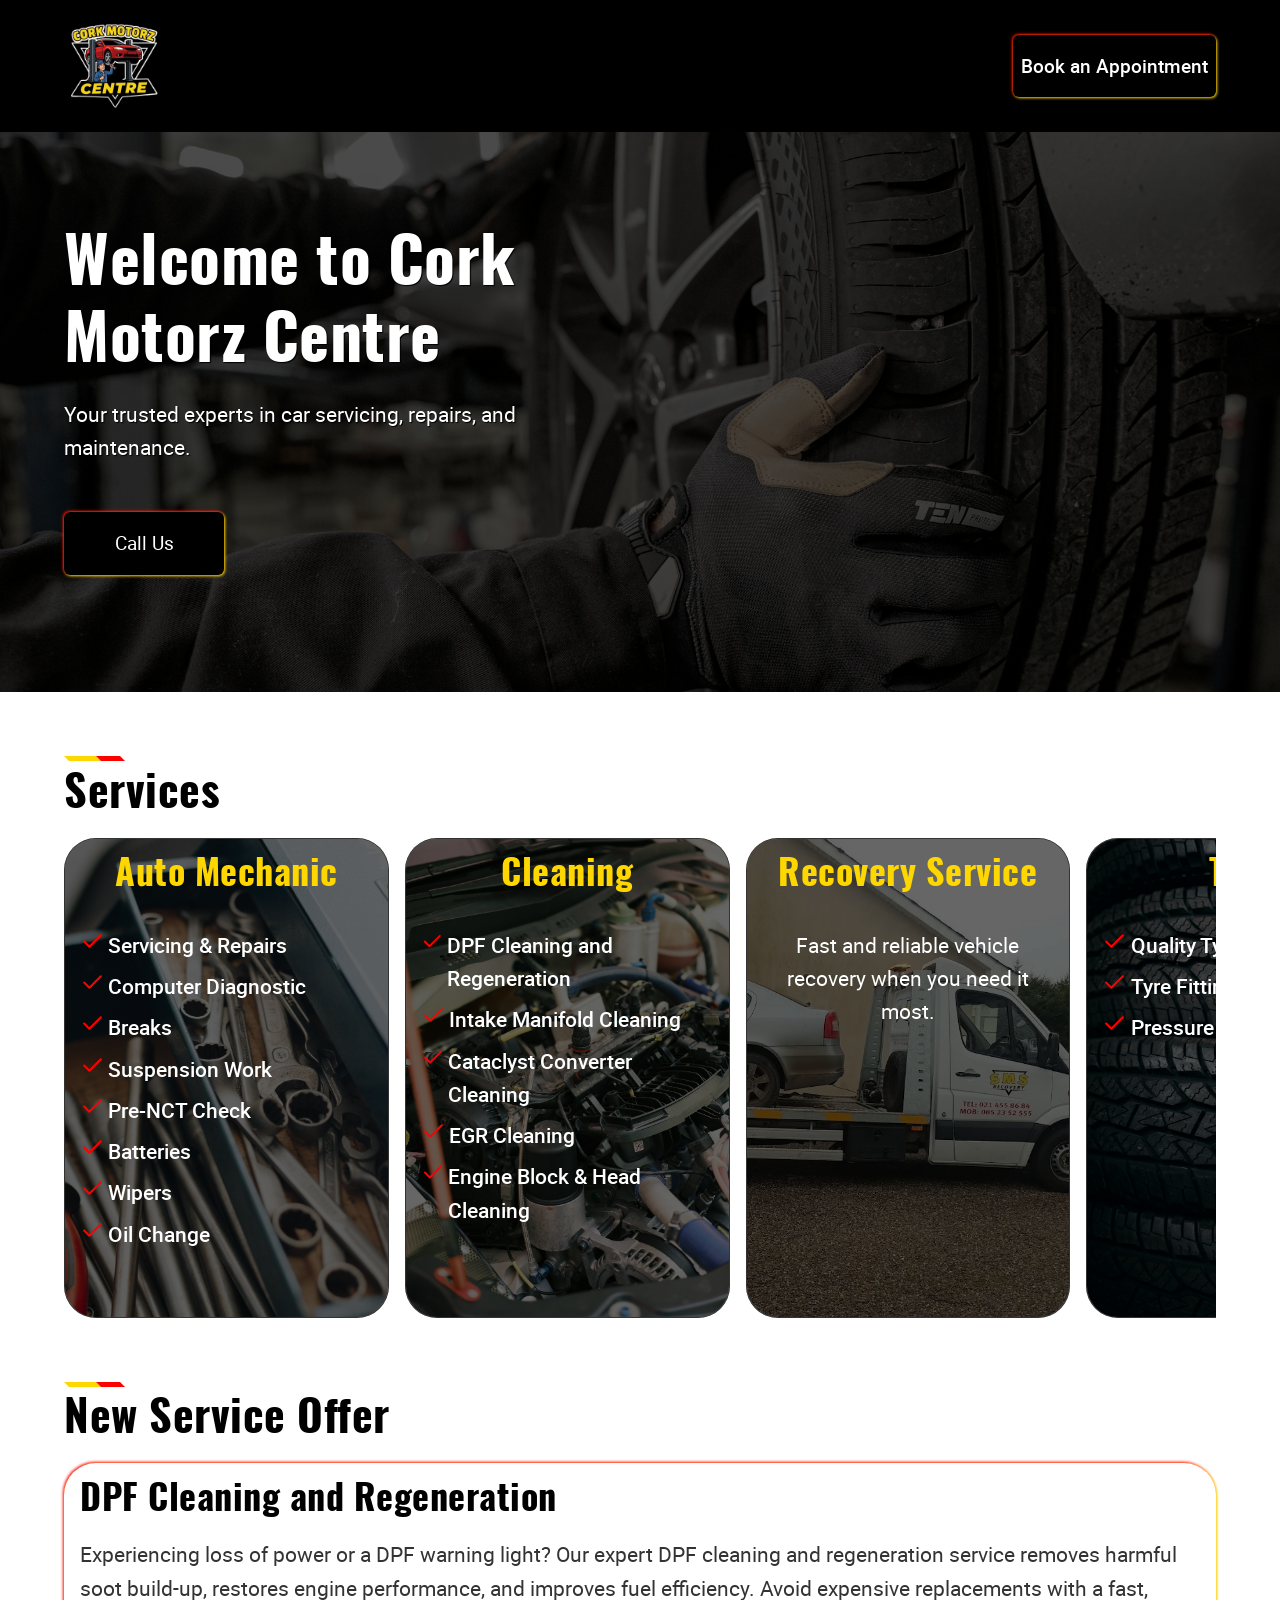
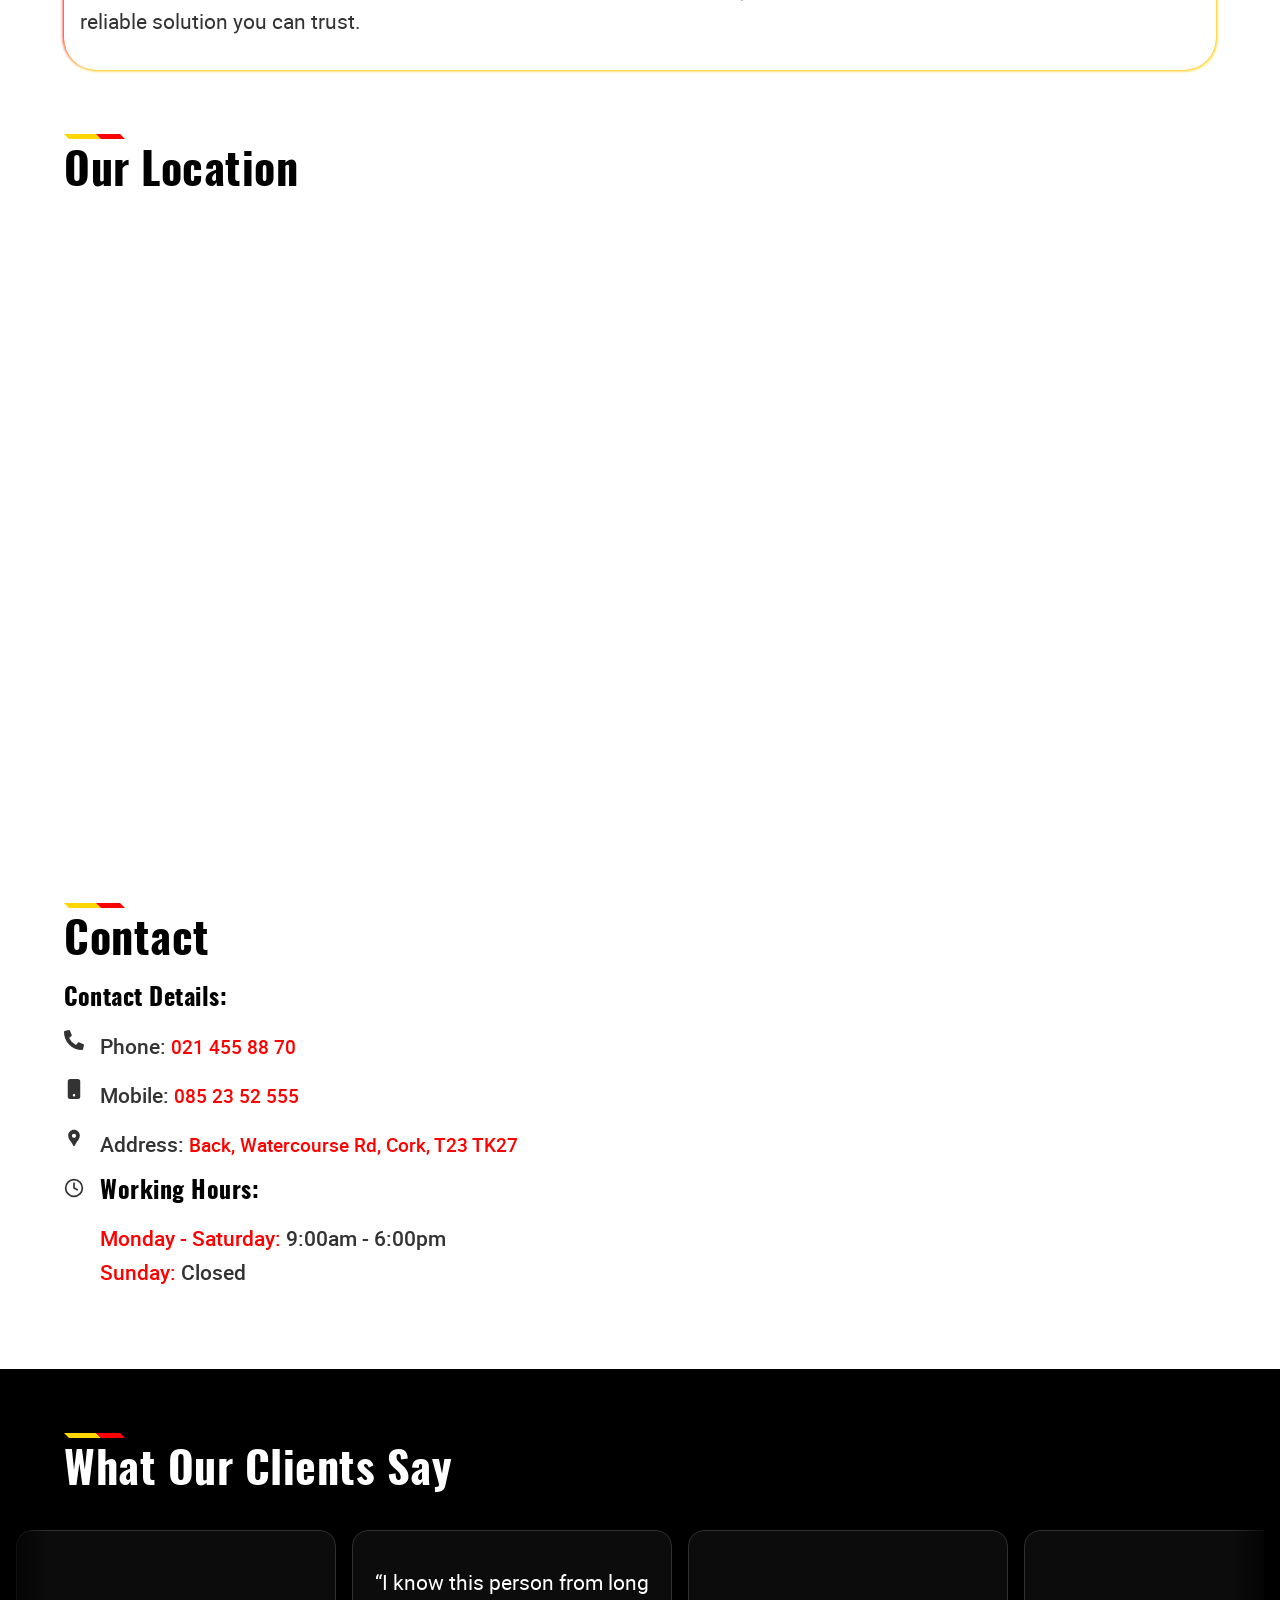
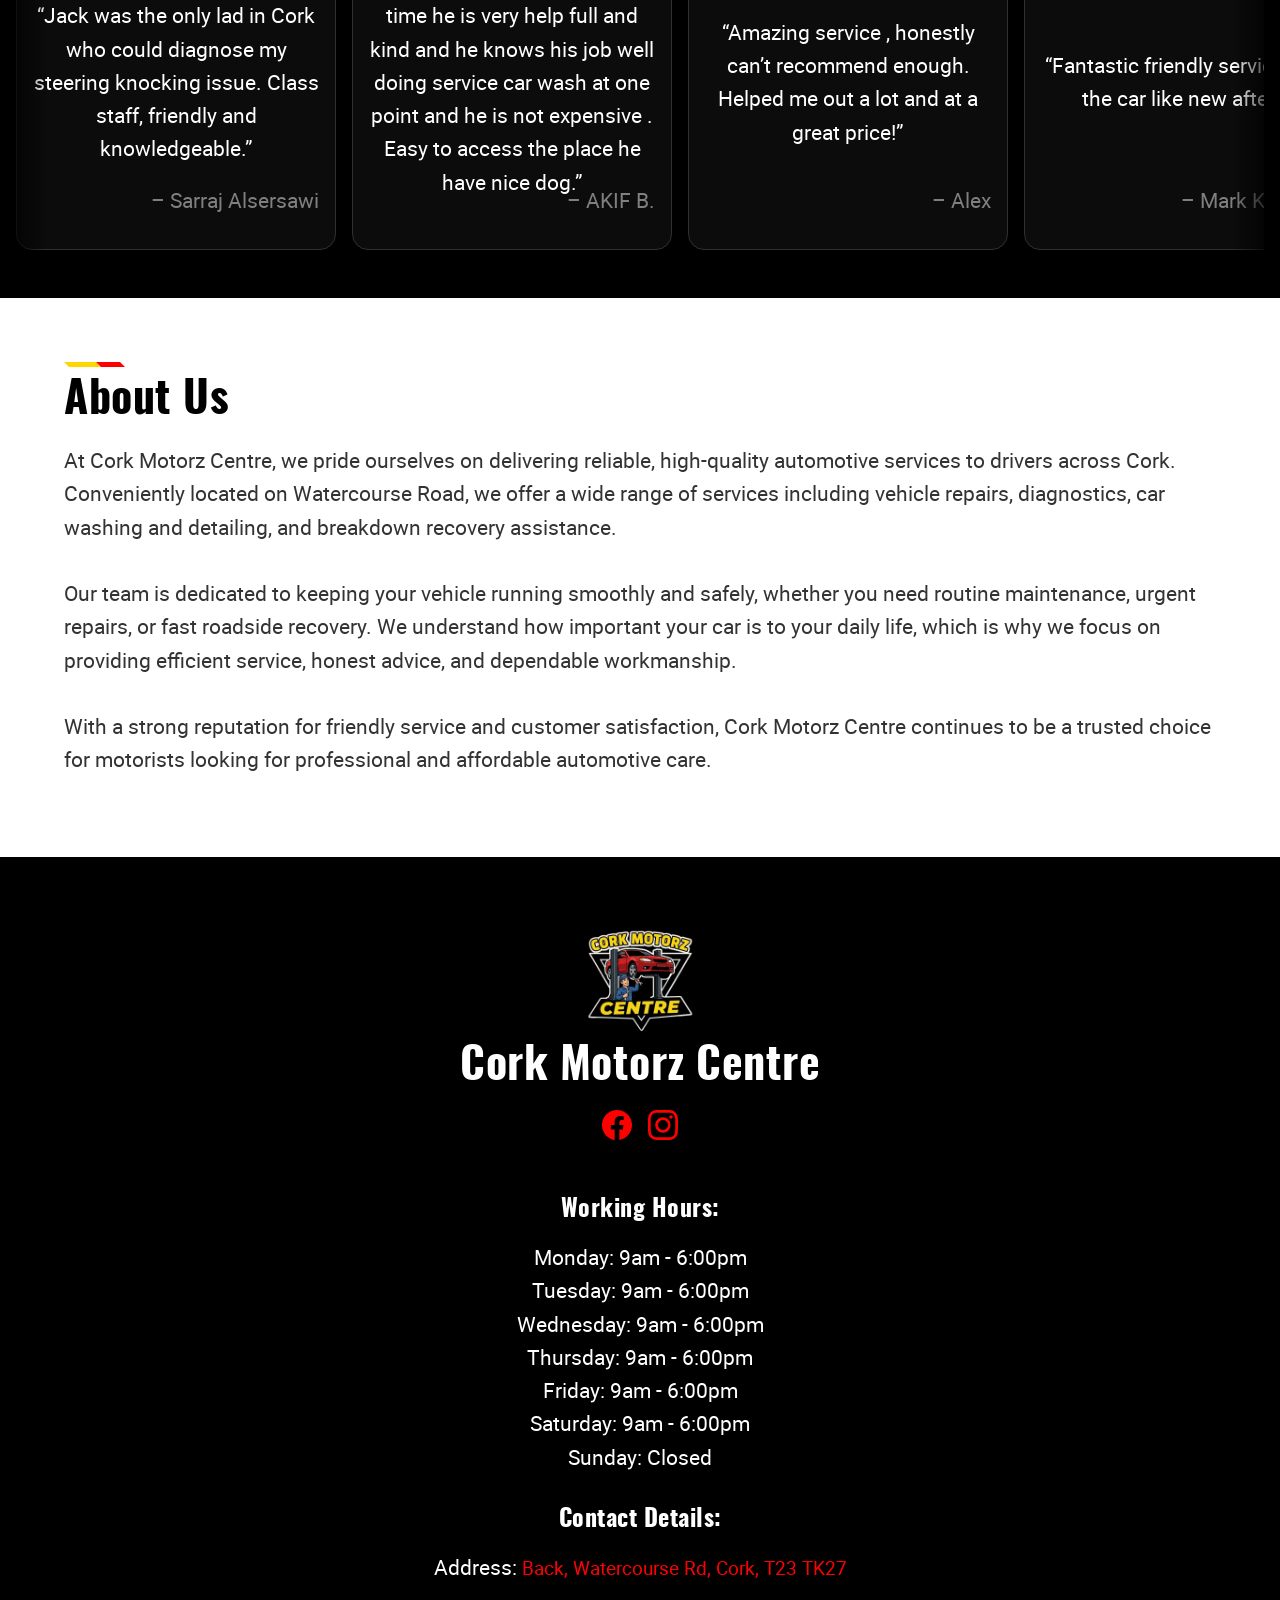
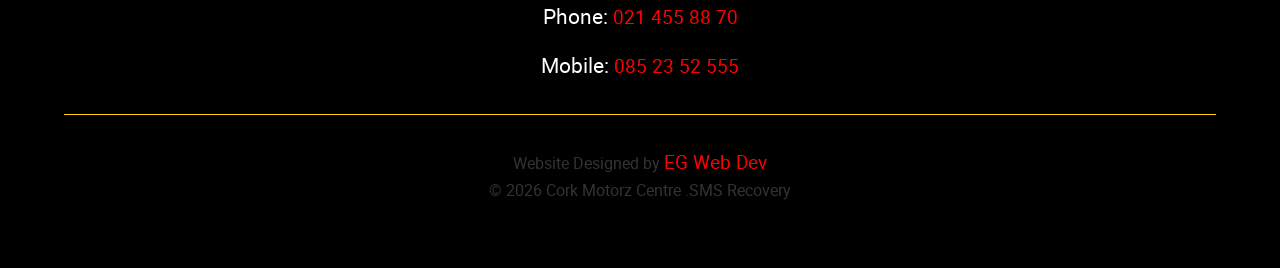
==== commit 708f7a8d: "Final version" ====
--- a/index.html
+++ b/index.html
@@ -24,7 +24,7 @@
         <header class="header container">
             <a href="#"><img src="assets/logos/cork-motorz-centre-logo.png" alt="Cork Motorz Centre Logo"></a>
     
-            <a href="tel:0214558870" class="btn-header">Book an Appointment</a>
+            <a href="tel:0852352555" class="btn-header">Book an Appointment</a>
         </header>
         <div class="overlay" id="overlay"></div>
 
@@ -34,7 +34,7 @@
             <div class="hero-content container">
                 <h1>Welcome to Cork Motorz Centre</h1>
                 <p>Your trusted experts in car servicing, repairs, and maintenance.</p>
-                <a href="tel:0214558870" class="btn-primary">Call Us</a>
+                <a href="tel:0852352555" class="btn-primary">Call Us</a>
             </div>
         </section>
         <section class="services">
@@ -99,6 +99,10 @@
                                 <div class="card-list">
                                     <div class="card-list-item">
                                         <svg xmlns="http://www.w3.org/2000/svg" viewBox="0 0 24 24" fill="none" stroke="currentColor" stroke-width="2" stroke-linecap="round" stroke-linejoin="round"><polyline points="20 6 9 17 4 12"/></svg>
+                                        <p>DPF Cleaning and Regeneration</p>
+                                    </div>
+                                    <div class="card-list-item">
+                                        <svg xmlns="http://www.w3.org/2000/svg" viewBox="0 0 24 24" fill="none" stroke="currentColor" stroke-width="2" stroke-linecap="round" stroke-linejoin="round"><polyline points="20 6 9 17 4 12"/></svg>
                                         <p>Intake Manifold Cleaning</p>
                                     </div>
                                     <div class="card-list-item">
@@ -149,7 +153,7 @@
                             <img src="assets/images/card-5.jpg" alt="Crash Repair">
                             <div class="features-overlay"></div>
                             <div class="card-content">
-                                <h3>Collision Repairs</h3>
+                                <h3>Car Crash Repairs</h3>
                                 <div class="card-list">
                                     <div class="card-list-item">
                                         <svg xmlns="http://www.w3.org/2000/svg" viewBox="0 0 24 24" fill="none" stroke="currentColor" stroke-width="2" stroke-linecap="round" stroke-linejoin="round"><polyline points="20 6 9 17 4 12"/></svg>
@@ -161,7 +165,7 @@
                                     </div>
                                     <div class="card-list-item">
                                         <svg xmlns="http://www.w3.org/2000/svg" viewBox="0 0 24 24" fill="none" stroke="currentColor" stroke-width="2" stroke-linecap="round" stroke-linejoin="round"><polyline points="20 6 9 17 4 12"/></svg>
-                                        <p>Paint Work</p>
+                                        <p>Spray Painting</p>
                                     </div>
                                 </div>
                             </div>
@@ -188,7 +192,14 @@
                             <div class="features-overlay"></div>
                             <div class="card-content">
                                 <h3>Van Service</h3>
-                                <p>Hire a Van</p>
+                                <div class="card-list-item">
+                                    <svg xmlns="http://www.w3.org/2000/svg" viewBox="0 0 24 24" fill="none" stroke="currentColor" stroke-width="2" stroke-linecap="round" stroke-linejoin="round"><polyline points="20 6 9 17 4 12"/></svg>
+                                    <p>Hire a Van</p>
+                                </div>
+                                <div class="card-list-item">
+                                    <svg xmlns="http://www.w3.org/2000/svg" viewBox="0 0 24 24" fill="none" stroke="currentColor" stroke-width="2" stroke-linecap="round" stroke-linejoin="round"><polyline points="20 6 9 17 4 12"/></svg>
+                                    <p>Moving Services</p>
+                                </div>
                             </div>
                         </div>
                     </div>
@@ -340,10 +351,6 @@
                 </div>
             </div>
             <div>
-                <h4>Full List of Services:</h4>
-                <a href="services.html">Services</a>
-            </div>
-            <div>
                 <h4>Working Hours:</h4>
                 <p>
                     <span>Monday:</span> 9am - 6:00pm <br>
--- a/style/components.css
+++ b/style/components.css
@@ -62,4 +62,15 @@
     .grid {
         grid-template-columns: repeat(3, 1fr);
     }
+
+    .btn-header {
+        max-width: 16rem;
+    }
+}
+
+@media (min-width: 1440px) {
+    .btn-header {
+        max-width: 20rem;
+        max-height: 6rem;
+    }
 }
--- a/style/home.css
+++ b/style/home.css
@@ -350,6 +350,21 @@
         margin-top: 2rem;
         width: 40rem;
     }
+
+    .features-card {
+        min-height: 27rem;
+        min-width: 18.3rem;
+    }
+
+    .features-card img {
+        max-height: 27em;
+        width: 18.3rem;
+    }
+
+    .testimonials-card {
+        min-height: 20rem;
+        max-width: 20rem;
+    }
 }
 
 @media (min-width: 1024px) {
@@ -361,6 +376,16 @@
         height: 600px;
     }
 
+    .features-card {
+        min-height: 30rem;
+        min-width: 20.3rem;
+    }
+
+    .features-card img {
+        max-height: 30em;
+        width: 20.3rem;
+    }
+
 }
 
 @media (min-width: 1440px) {
@@ -372,6 +397,22 @@
         margin-top: 2rem;
         width: 50rem;
     }
+
+    .features-card {
+        min-height: 35rem;
+        min-width: 23.3rem;
+    }
+
+    .features-card img {
+        max-height: 35em;
+        width: 23.3rem;
+    }
+
+    .location-section iframe {
+        max-width: 82%;
+        display: block;
+        margin: 0 auto;
+    }
 }
 
 @media (min-width: 1920px) {
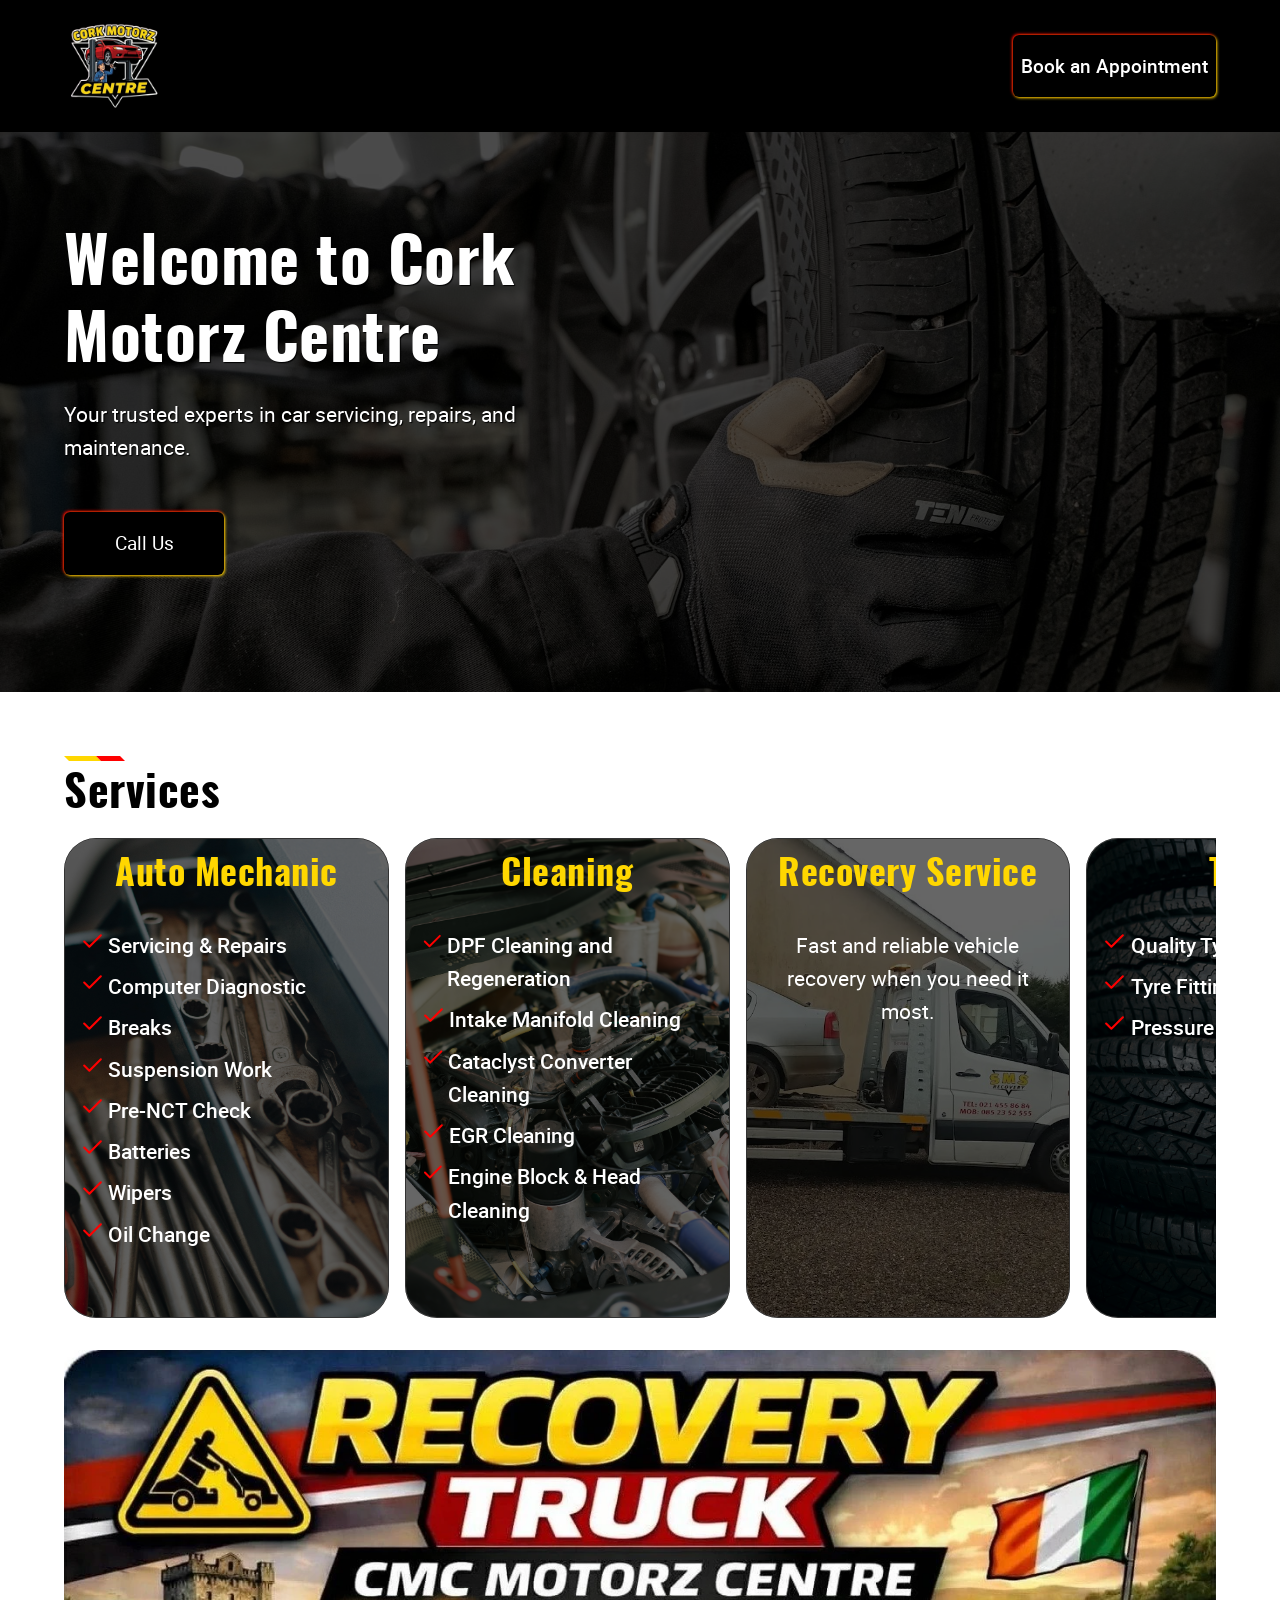
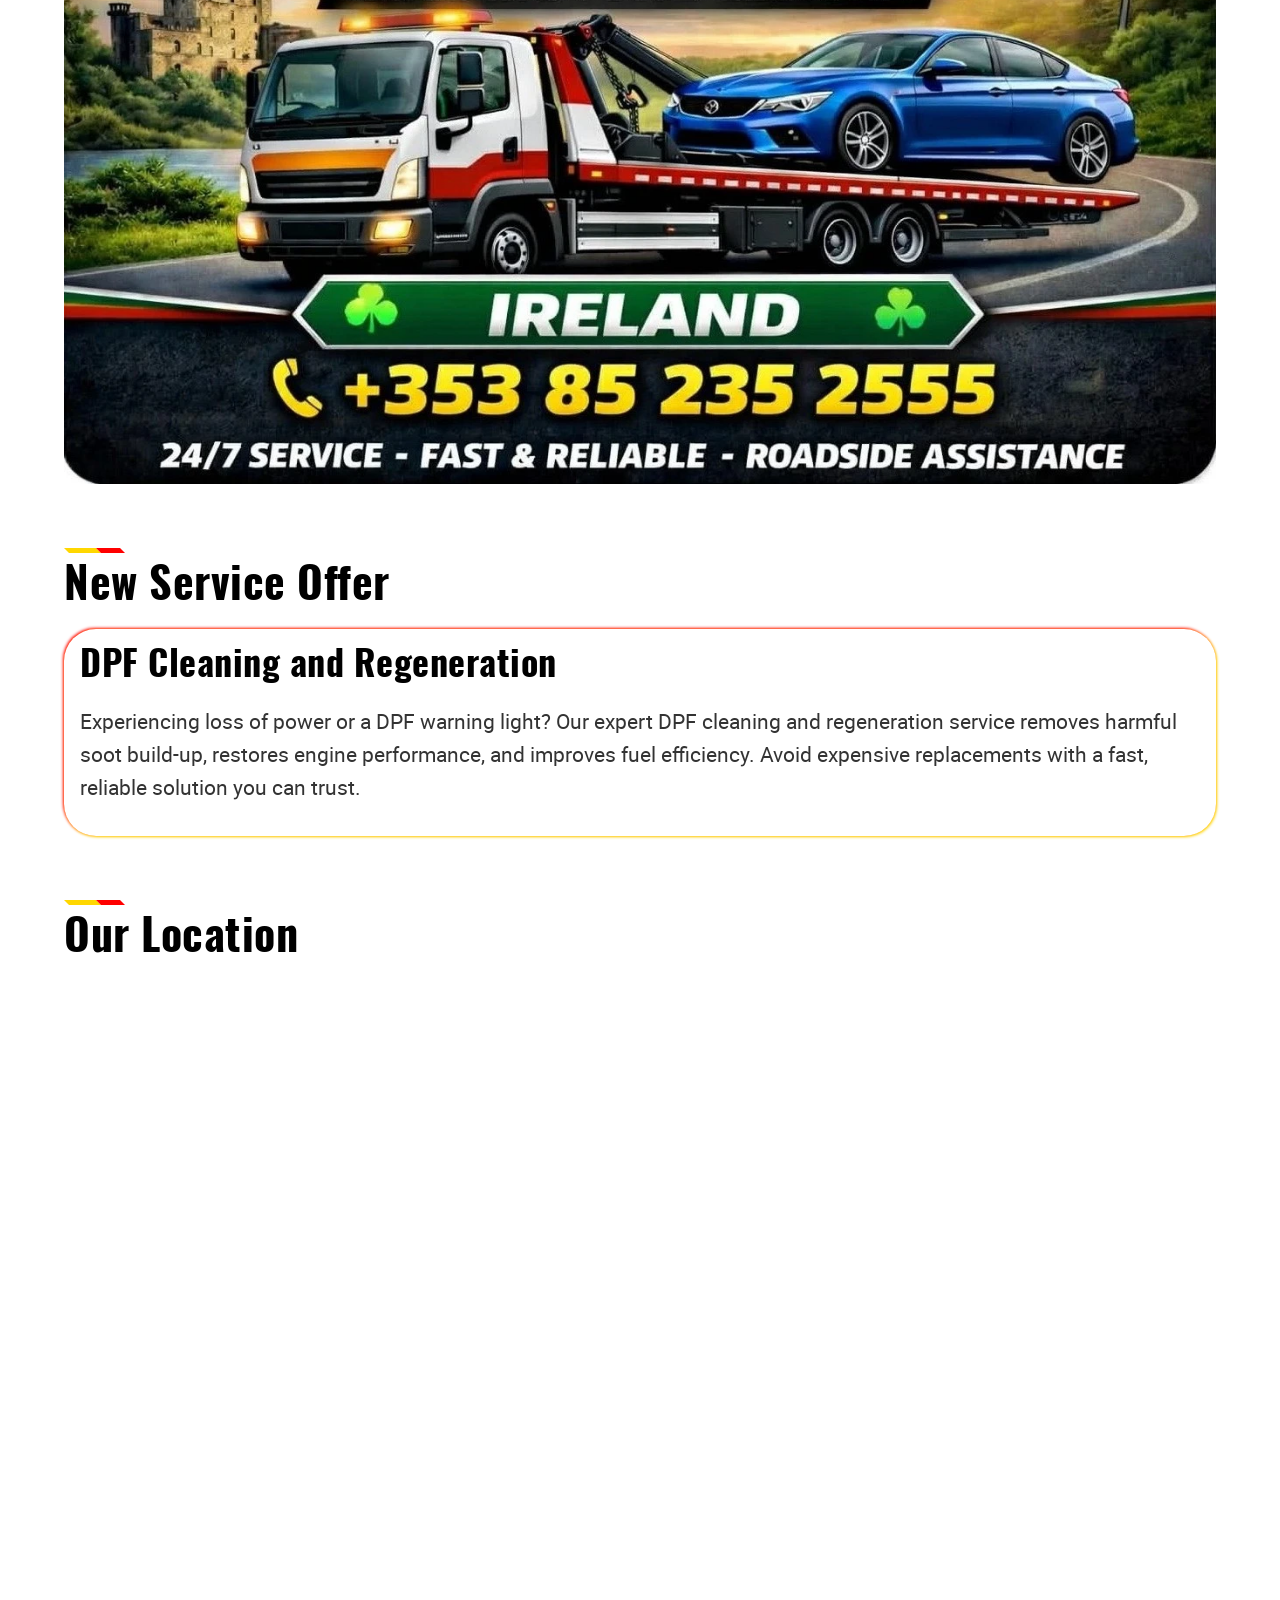
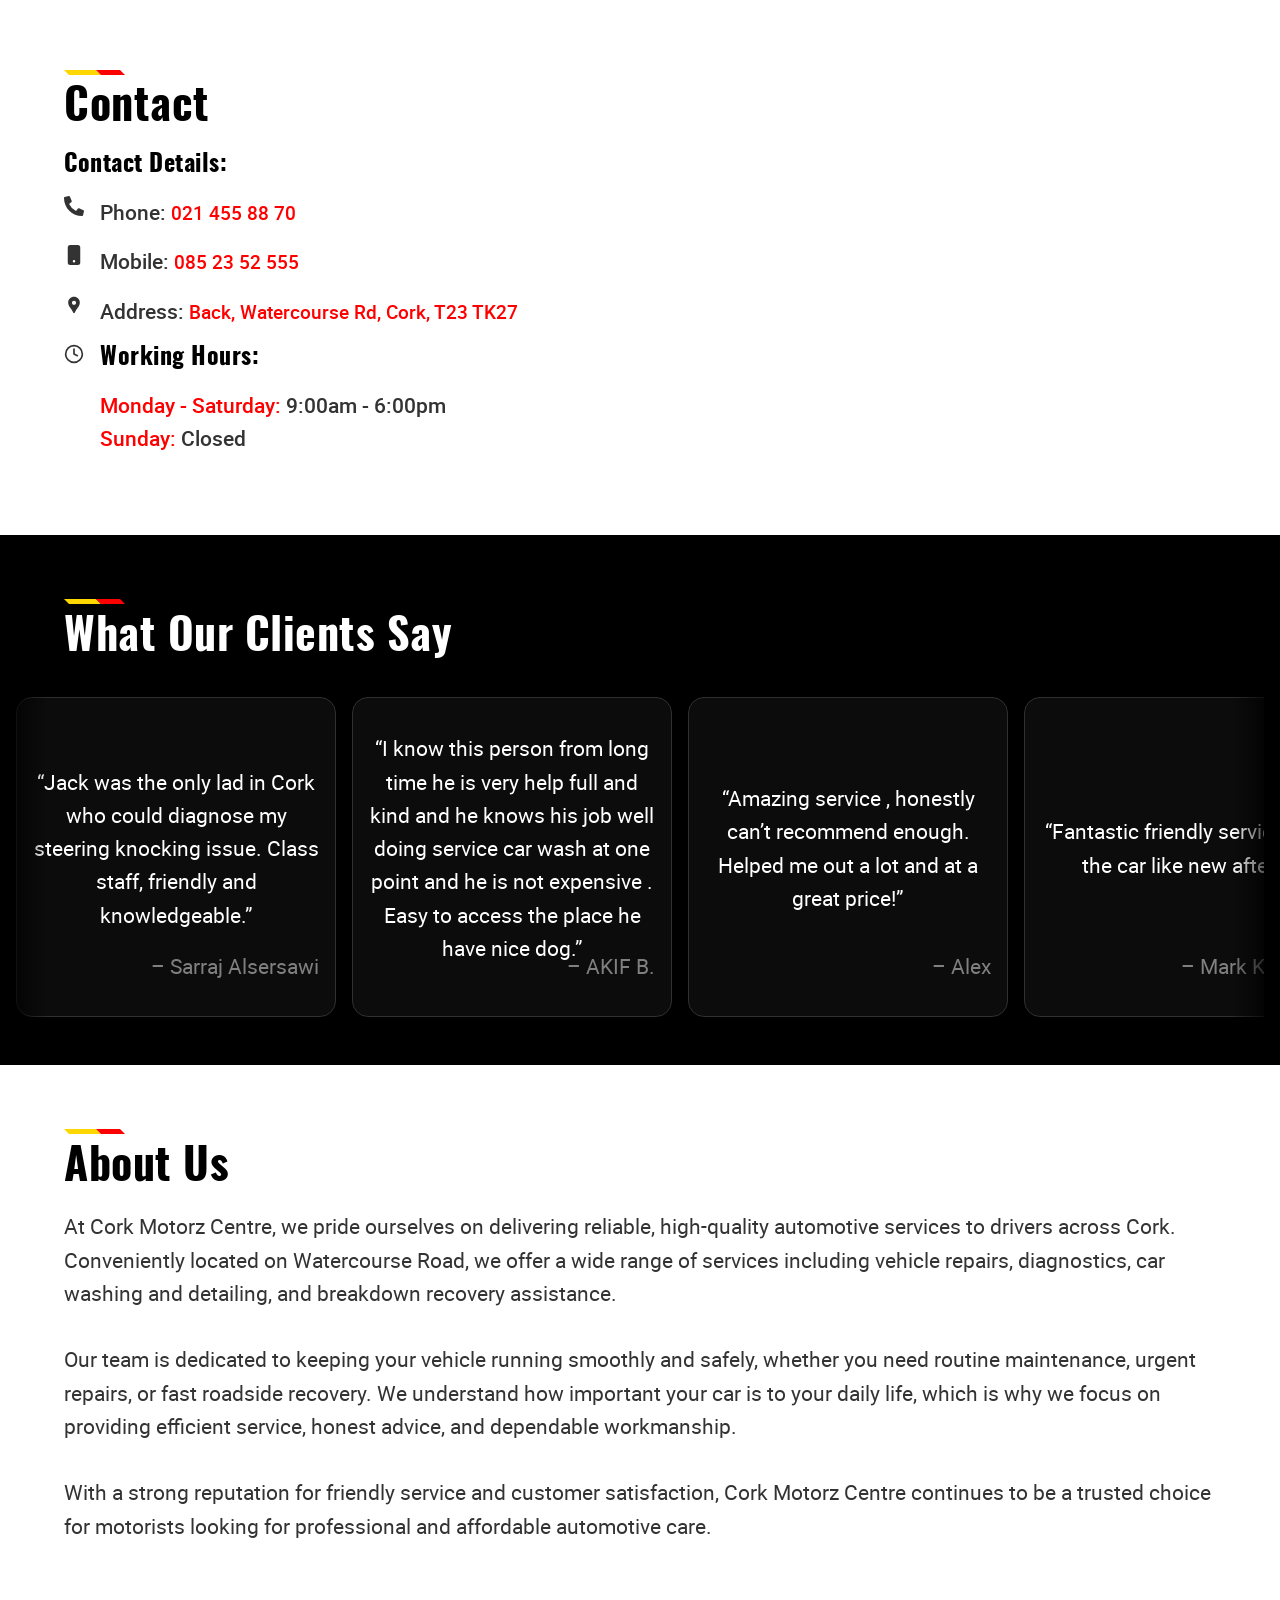
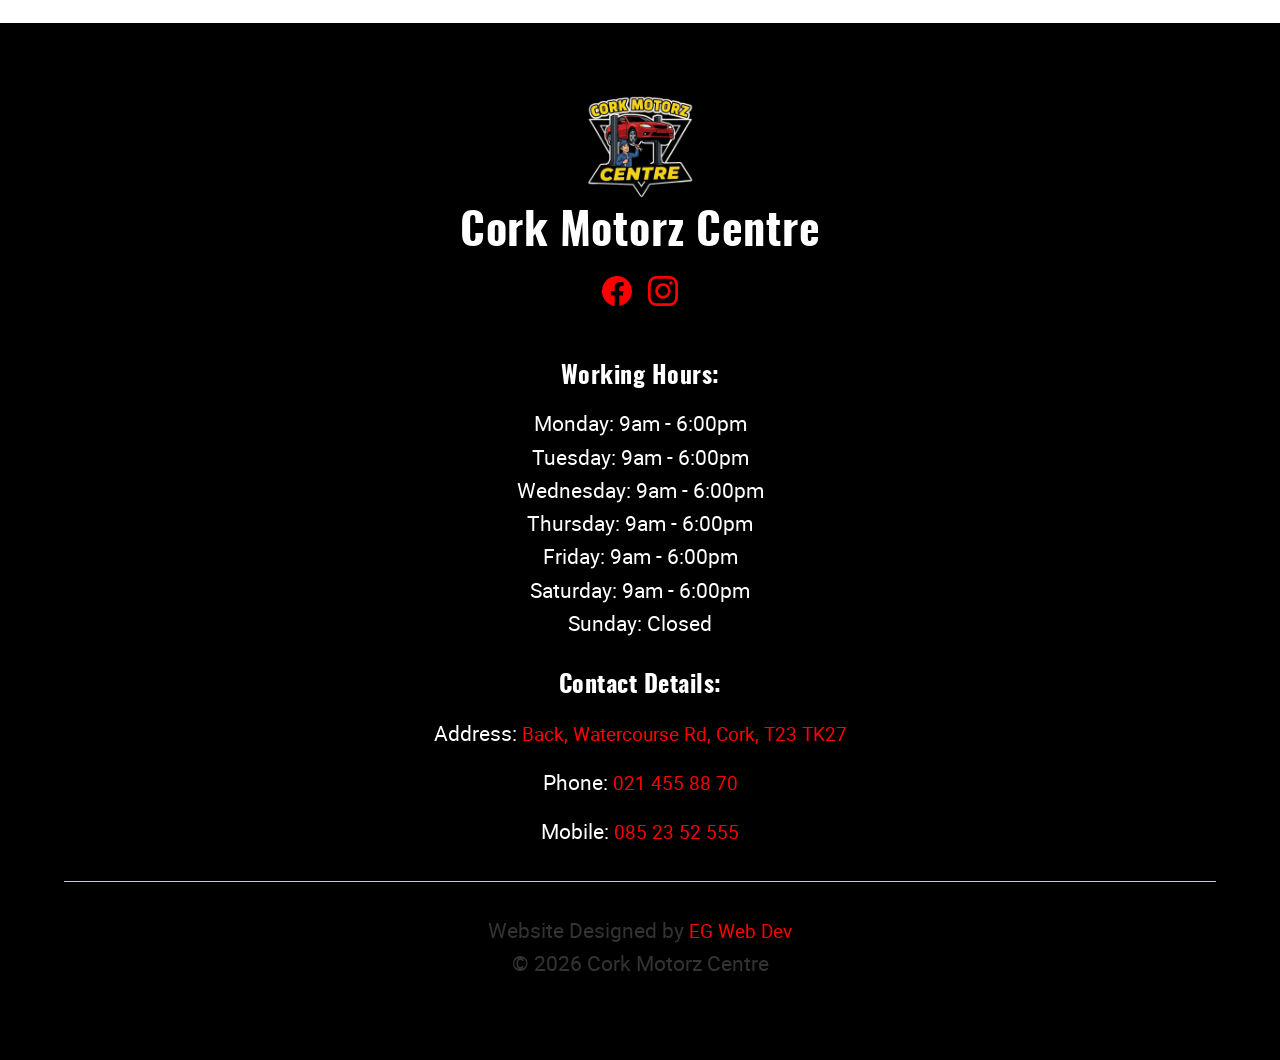
==== commit f7b93ad9: "recovery truck addition" ====
--- a/index.html
+++ b/index.html
@@ -204,7 +204,12 @@
                         </div>
                     </div>
                 </div>
-            </div>
+
+                <div class="recovery-image">
+                    <img src="assets/images/recovery-nobg.webp" alt="Recovery Service">
+                </div> 
+
+            </div> 
         </section>
 
         <section class="featured-section">
@@ -369,7 +374,7 @@
                 <p>Mobile: <a href="tel:0852352555">085 23 52 555</a></p>
             </div>
             <div class="footer-line"></div>
-            <div>Website Designed by <a href="https://eg-webdev.com/">EG Web Dev</a> <br>© 2026 Cork Motorz Centre .SMS Recovery</div>
+            <div class="footer-ps"><p>Website Designed by <a href="https://eg-webdev.com/">EG Web Dev</a> <br>© 2026 Cork Motorz Centre</p></div>
         </footer>
     </body>
 </html>
--- a/style/layout.css
+++ b/style/layout.css
@@ -175,6 +175,10 @@
     width: auto;
     color: var(--color-accent);
 }
+
+.footer-ps p{
+        color: var(--color-neutral-dark);
+    }
 
 /* ---------------- MOBILE MENU ---------------- */
 @media (max-width: 767px) {
--- a/style/base.css
+++ b/style/base.css
@@ -285,13 +285,22 @@
 
 @media (min-width: 1440px) {
     h1 { font-size: 4.5rem; }
+    h2 { font-size: 4rem; }
+    h3 { font-size: 3.5rem; }
+    h4 { font-size: 2rem;}
+    a { font-size: 1.6rem; }
+    p { font-size: 1.4rem; }
+
+    .container { padding: 4rem var(--container-padding); }
+}
+
+@media (min-width: 1920px) {
+    h1 { font-size: 5.5rem; }
     h2 { font-size: 3rem; }
     h3 { font-size: 2.5rem; }
     h4 { font-size: 2rem;}
     a { font-size: 1.6rem; }
-    p { font-size: 1.4rem; }
-
-    .container { padding: 4rem var(--container-padding); }
+    p { font-size: 1.6rem; }
 }
 
 /* Optional: responsive utilities */
--- a/style/home.css
+++ b/style/home.css
@@ -85,6 +85,7 @@
 .features-cards-wrapper {
     overflow-x: scroll;
     max-width: 100%;
+    padding-bottom: 2rem;
 }
 
 /* Inner wrapper for cards, for better dimensions control */
@@ -175,6 +176,14 @@
     color: var(--color-accent);
 }
 
+/* ----------------------- RECOVERY IMAGE -------------------*/
+
+.recovery-image {
+    display: flex;
+    object-fit: cover;
+    justify-content: center;
+}
+
 /* ---------------------- FEATURED ---------------------------*/
 
 .featured-section .container {
@@ -413,6 +422,16 @@
         display: block;
         margin: 0 auto;
     }
+
+    .recovery-image {
+        height: auto;
+        max-width: 800px;
+        margin: 0 auto;
+    }
+
+    .footer-ps a {
+        font-size: 1.3rem;
+    }
 }
 
 @media (min-width: 1920px) {
@@ -428,4 +447,16 @@
         margin-top: 8rem;
         width: 80rem;
     }
+
+    .recovery-image {
+        max-width: 1000px;
+    }
+
+    .footer-ps a {
+        font-size: 1rem;
+    }
+
+    .footer-ps p{
+        font-size: 1.2rem;
+    }
 }
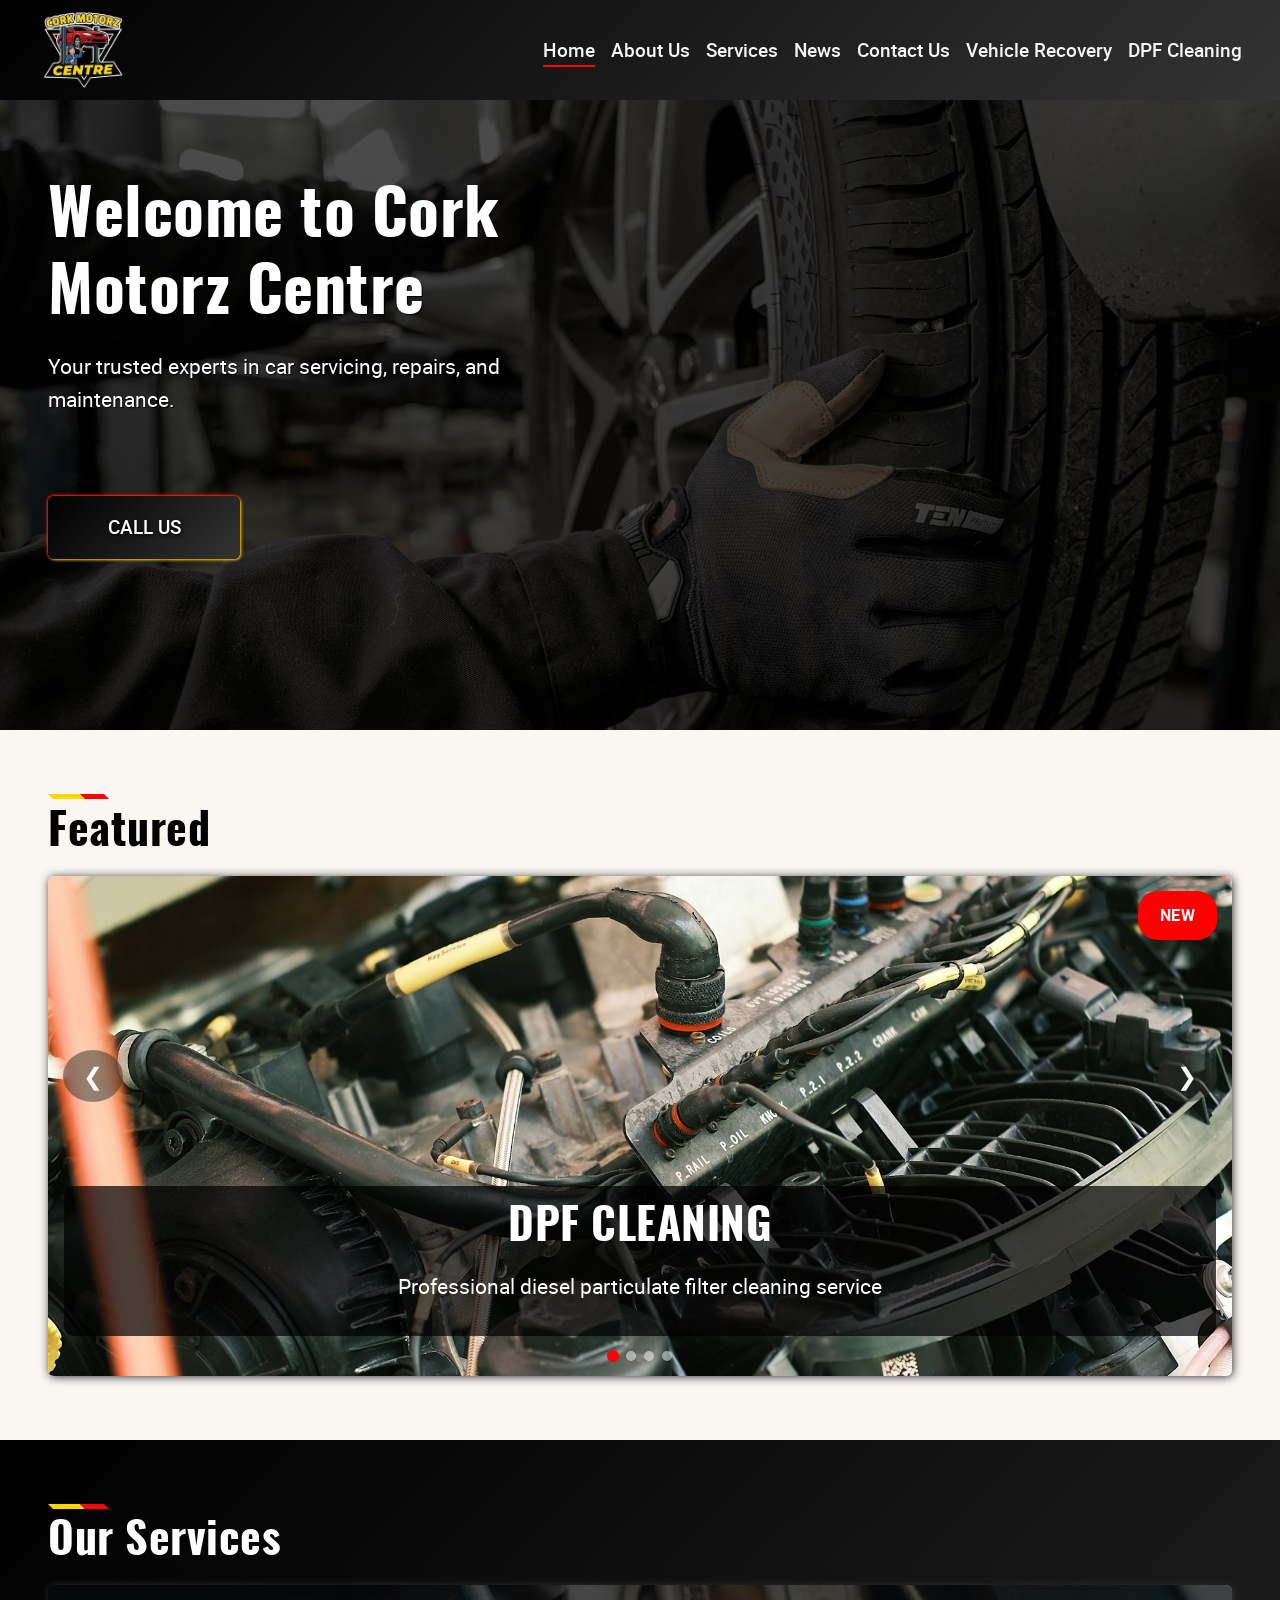
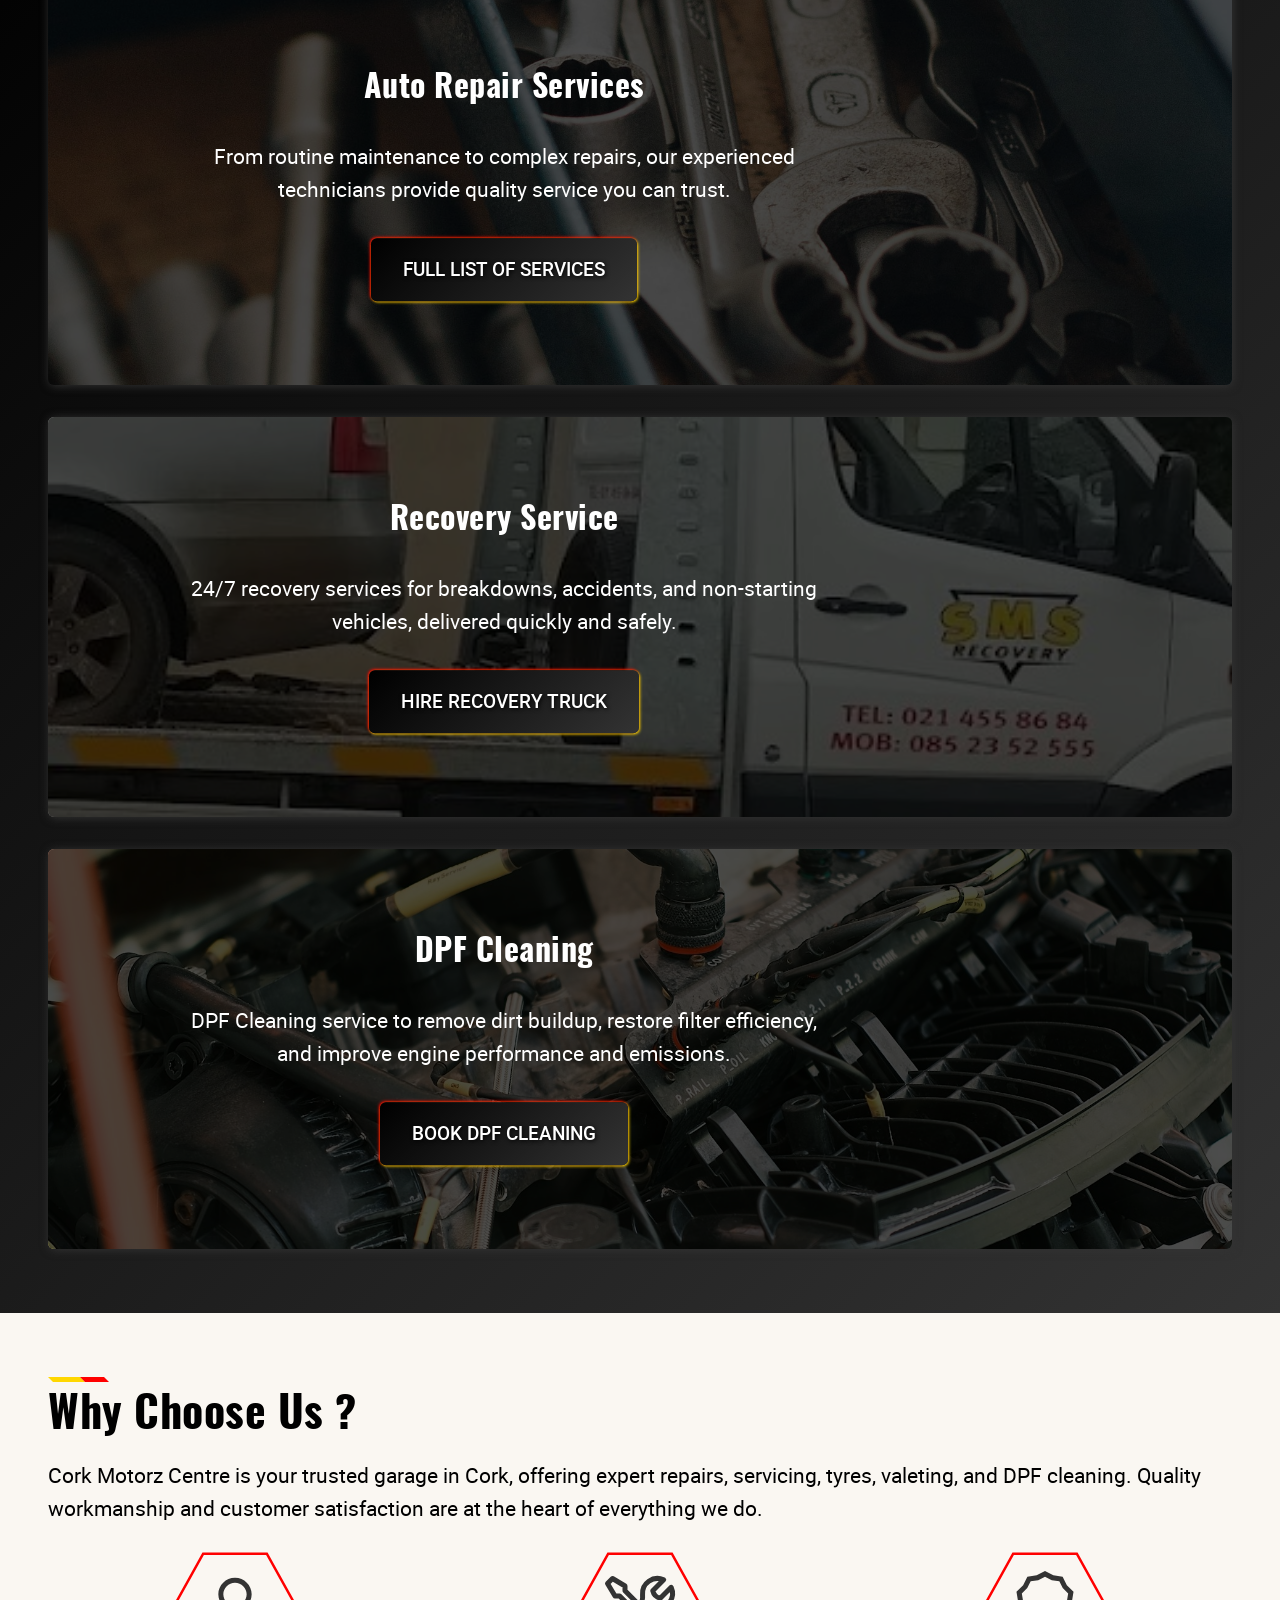
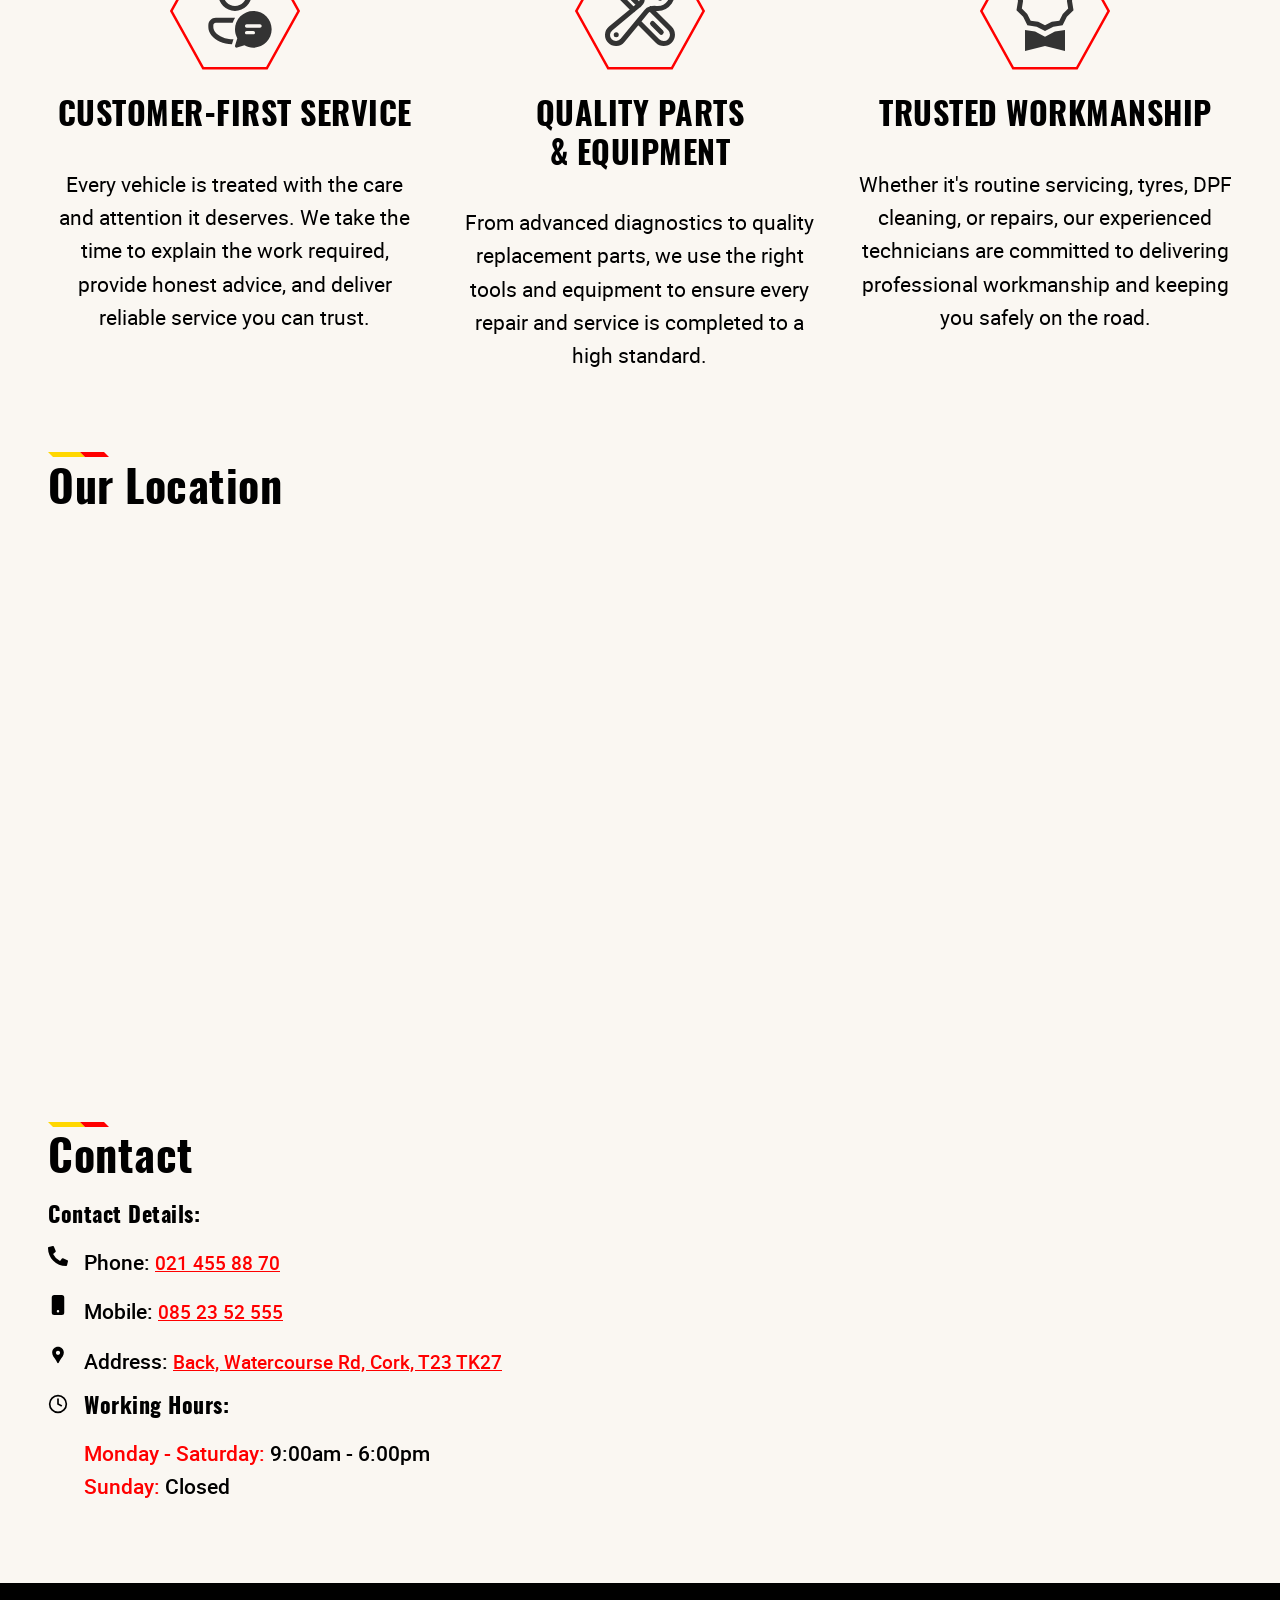
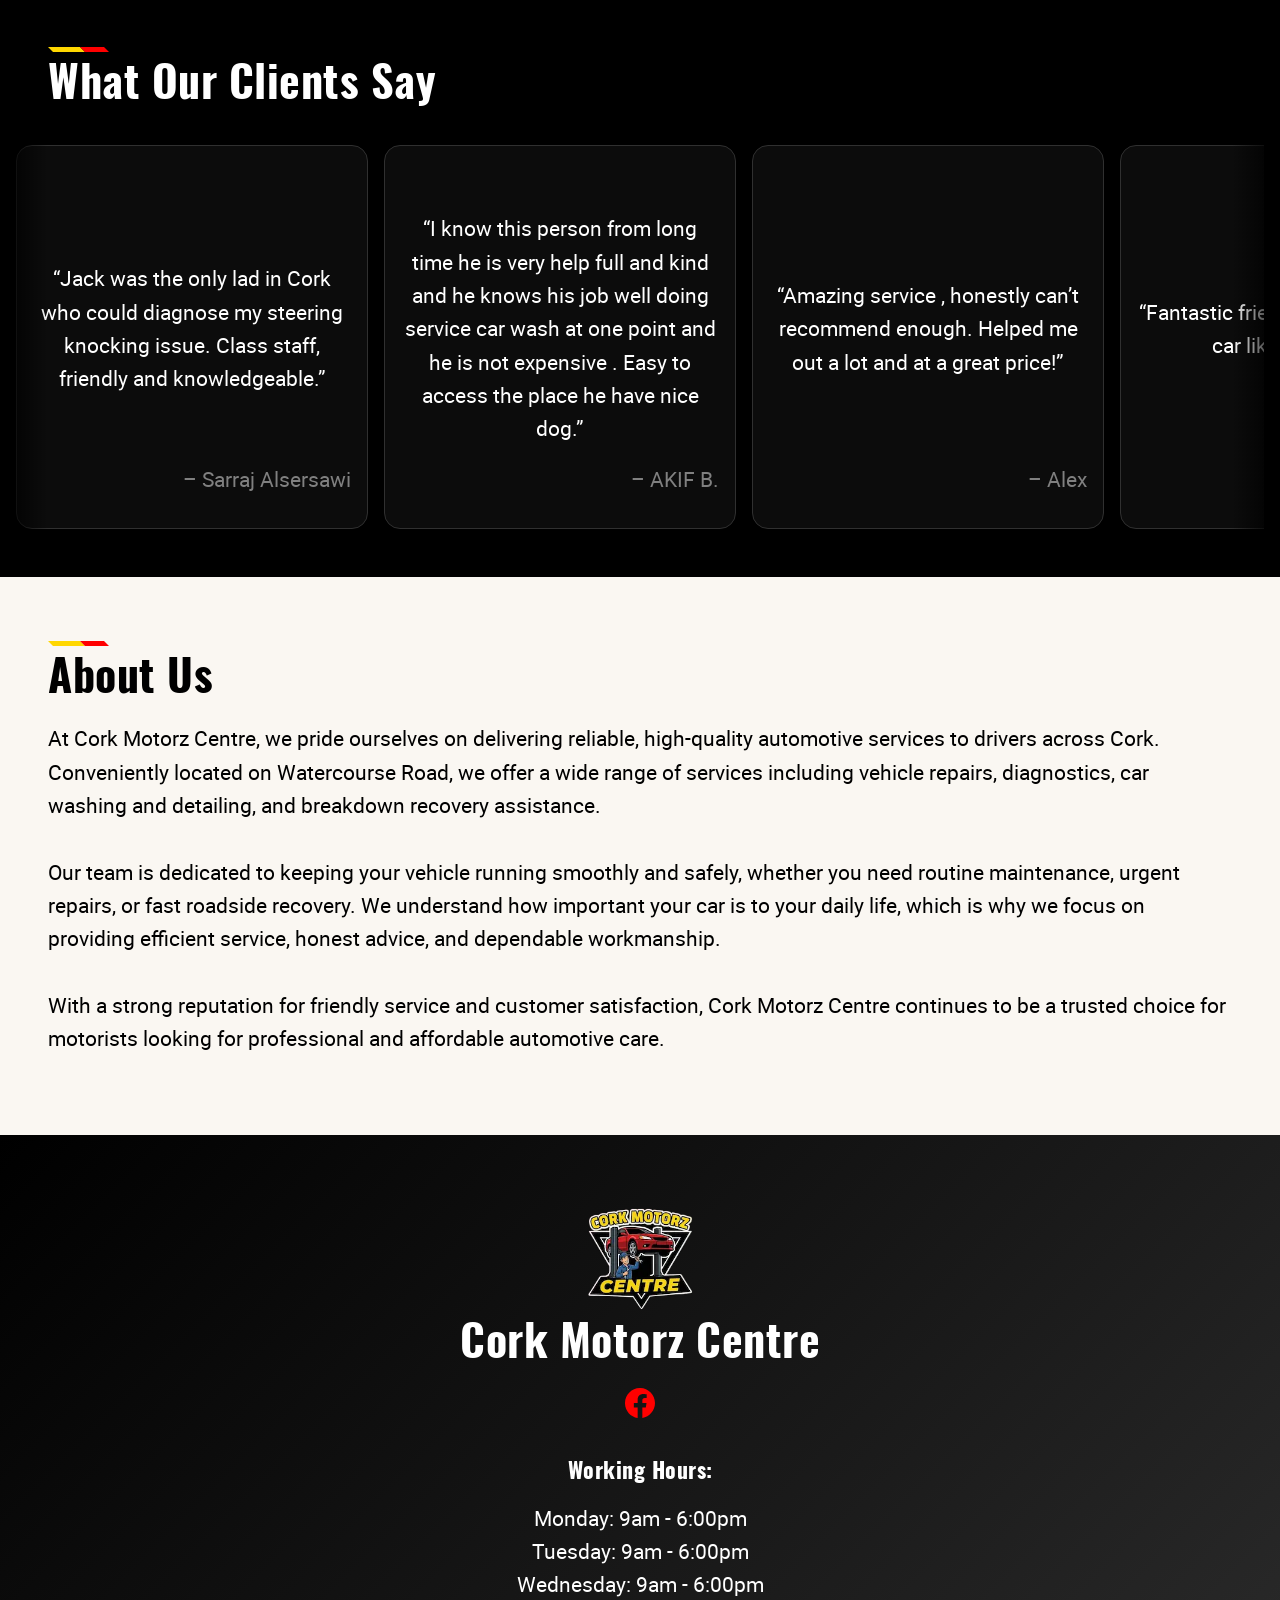
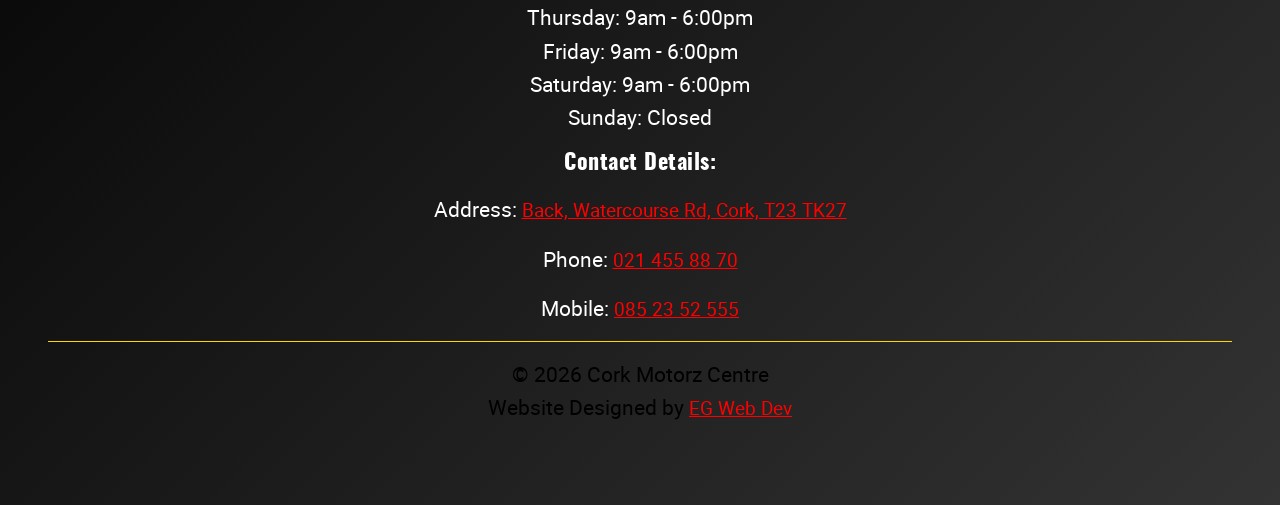
==== commit 26700f1a: "update" ====
--- a/index.html
+++ b/index.html
@@ -3,378 +3,368 @@
     <head>
         <meta charset="UTF-8">
         <meta name="viewport" content="width=device-width, initial-scale=1, viewport-fit=cover"/>
+        <meta name="description" content="Car service, repairs, diagnostics, tyres & valeting in Cork. Cork Motorz Centre offers expert vehicle care, honest pricing & reliable workmanship for all makes and models.">
+
 
         <!-- Open Graph / Social Preview -->
-        <meta property="og:title" content="Cork Motorz Centre">
-        <meta property="og:description" content="Trusted car servicing, repairs, and recovery in Cork. Expert mechanics, NCT prep, tyres, and valeting. Fast, reliable auto care you can count on.">
-        <meta property="og:image" content="https://abugelis.github.io/JacekGarage/assets/logos/cork-motorz-centre-logo.png">
-        <meta property="og:url" content="https://abugelis.github.io/JacekGarage/">
+        <meta property="og:title" content="Cork Motorz Centre | Home">
+        <meta property="og:description" content="Car service, repairs, diagnostics, tyres & valeting in Cork. Cork Motorz Centre offers expert vehicle care, honest pricing & reliable workmanship for all makes and models.">
+        <meta property="og:image" content="">
+        <meta property="og:url" content="">
         <meta property="og:type" content="website">
 
-        <link rel="icon" type="image/x-icon" href="assets/logos/icon.ico">
+        <link rel="icon" type="image/x-icon" href="/assets/logos/cork-motorz-centre-logo.ico">
+
+        <title>Cork Motorz Centre | Home</title>
         
-        <title>Cork Motorz Centre</title>
-        <link rel="stylesheet" href="style/layout.css">
-        <link rel="stylesheet" href="style/components.css">
-        <link rel="stylesheet" href="style/base.css">
-        <link rel="stylesheet" href="style/home.css">
-        <script src="script/scroll-drag.js" defer></script>
+        <link rel="stylesheet" href="/styles/style.css">
+        <script src="/scripts/nav.js" defer></script>
+        <script src="/scripts/hero-carousel.js" defer></script>
+        <script src="/scripts/fade-in.js" defer></script>
     </head>
+
     <body>
-        <header class="header container">
-            <a href="#"><img src="assets/logos/cork-motorz-centre-logo.png" alt="Cork Motorz Centre Logo"></a>
-    
-            <a href="tel:0852352555" class="btn-header">Book an Appointment</a>
+        <!--------------------------------------------------------------- HEADER/NAVIGATION -------------------------------------------------------------------------->
+        <header class="site-nav">
+
+            <div class="site-nav__container container">
+                
+                <a href="/index.html" class="site-nav__brand">
+                    <img class="site-nav__logo" src="/assets/logos/cork-motorz-centre-logo.webp" alt="Example Logo">
+                </a>
+
+                <nav class="site-nav__links" id="primary-navigation" aria-label="Primary navigation">
+                    <ul>
+                        <li><a href="/index.html">Home</a></li>
+                        <li><a href="/about.html">About Us</a></li>
+                        <li><a href="/service/service.html">Services</a></li>
+                        <li><a href="/news.html">News</a></li>
+                        <li><a href="/contact.html">Contact Us</a></li>
+                        <li><a href="/vehicle-recovery.html">Vehicle Recovery</a></li>
+                        <li><a href="/dpf-cleaning.html">DPF Cleaning</a></li>
+                    </ul>
+                </nav>
+
+                <button class="site-nav__toggle" aria-label="Toggle navigation" aria-controls="primary-navigation" aria-expanded="false"> 
+                    <span></span>
+                    <span></span>
+                    <span></span>
+                </button>
+
+            </div>
+            <div class="site-nav__overlay" aria-hidden="true"></div>
+        
         </header>
-        <div class="overlay" id="overlay"></div>
-
-        <section class="hero-section">
-            <img src="assets/images/hero-bg-1.jpg" alt="Cork Motorz Centre Hero Background Image">
-            <div class="hero-overlay"></div>
-            <div class="hero-content container">
-                <h1>Welcome to Cork Motorz Centre</h1>
-                <p>Your trusted experts in car servicing, repairs, and maintenance.</p>
-                <a href="tel:0852352555" class="btn-primary">Call Us</a>
-            </div>
-        </section>
-        <section class="services">
-            <div class="container">
-                <div class="section-decor">
-                    <span class="section-decor-yellow"></span>
-                    <span class="section-decor-red"></span>
-                </div>
-                <h2>Services</h2>
-
-
-                <div class="features-cards-wrapper">
-                    <div class="features-cards-inner-row">
-                        
-                        <div class="features-card">
-                            <img src="assets/images/card-1.jpg" alt="Mechanic">
-                            <div class="features-overlay"></div>
-                            <div class="card-content">
-                                <h3>Auto Mechanic</h3>
-                                <div class="card-list">
-                                    <div class="card-list-item">
-                                        <svg xmlns="http://www.w3.org/2000/svg" viewBox="0 0 24 24" fill="none" stroke="currentColor" stroke-width="2" stroke-linecap="round" stroke-linejoin="round"><polyline points="20 6 9 17 4 12"/></svg>
-                                        <p>Servicing & Repairs</p>
-                                    </div>
-                                    <div class="card-list-item">
-                                        <svg xmlns="http://www.w3.org/2000/svg" viewBox="0 0 24 24" fill="none" stroke="currentColor" stroke-width="2" stroke-linecap="round" stroke-linejoin="round"><polyline points="20 6 9 17 4 12"/></svg>
-                                        <p>Computer Diagnostic</p>
-                                    </div>
-                                    <div class="card-list-item">
-                                        <svg xmlns="http://www.w3.org/2000/svg" viewBox="0 0 24 24" fill="none" stroke="currentColor" stroke-width="2" stroke-linecap="round" stroke-linejoin="round"><polyline points="20 6 9 17 4 12"/></svg>
-                                        <p>Breaks</p>
-                                    </div>
-                                    <div class="card-list-item">
-                                        <svg xmlns="http://www.w3.org/2000/svg" viewBox="0 0 24 24" fill="none" stroke="currentColor" stroke-width="2" stroke-linecap="round" stroke-linejoin="round"><polyline points="20 6 9 17 4 12"/></svg>
-                                        <p>Suspension Work</p>
-                                    </div>
-                                    <div class="card-list-item">
-                                        <svg xmlns="http://www.w3.org/2000/svg" viewBox="0 0 24 24" fill="none" stroke="currentColor" stroke-width="2" stroke-linecap="round" stroke-linejoin="round"><polyline points="20 6 9 17 4 12"/></svg>
-                                        <p>Pre-NCT Check</p>
-                                    </div>
-                                    <div class="card-list-item">
-                                        <svg xmlns="http://www.w3.org/2000/svg" viewBox="0 0 24 24" fill="none" stroke="currentColor" stroke-width="2" stroke-linecap="round" stroke-linejoin="round"><polyline points="20 6 9 17 4 12"/></svg>
-                                        <p>Batteries</p>
-                                    </div>
-                                    <div class="card-list-item">
-                                        <svg xmlns="http://www.w3.org/2000/svg" viewBox="0 0 24 24" fill="none" stroke="currentColor" stroke-width="2" stroke-linecap="round" stroke-linejoin="round"><polyline points="20 6 9 17 4 12"/></svg>
-                                        <p>Wipers</p>
-                                    </div>
-                                    <div class="card-list-item">
-                                        <svg xmlns="http://www.w3.org/2000/svg" viewBox="0 0 24 24" fill="none" stroke="currentColor" stroke-width="2" stroke-linecap="round" stroke-linejoin="round"><polyline points="20 6 9 17 4 12"/></svg>
-                                        <p>Oil Change</p>
-                                    </div>
-                                </div>
-                            </div>
-                        </div>
-
-                        <div class="features-card">
-                            <img src="assets/images/card-3.jpg" alt="Cleaning">
-                            <div class="features-overlay"></div>
-                            <div class="card-content">
-                                <h3>Cleaning</h3>
-                                <div class="card-list">
-                                    <div class="card-list-item">
-                                        <svg xmlns="http://www.w3.org/2000/svg" viewBox="0 0 24 24" fill="none" stroke="currentColor" stroke-width="2" stroke-linecap="round" stroke-linejoin="round"><polyline points="20 6 9 17 4 12"/></svg>
-                                        <p>DPF Cleaning and Regeneration</p>
-                                    </div>
-                                    <div class="card-list-item">
-                                        <svg xmlns="http://www.w3.org/2000/svg" viewBox="0 0 24 24" fill="none" stroke="currentColor" stroke-width="2" stroke-linecap="round" stroke-linejoin="round"><polyline points="20 6 9 17 4 12"/></svg>
-                                        <p>Intake Manifold Cleaning</p>
-                                    </div>
-                                    <div class="card-list-item">
-                                        <svg xmlns="http://www.w3.org/2000/svg" viewBox="0 0 24 24" fill="none" stroke="currentColor" stroke-width="2" stroke-linecap="round" stroke-linejoin="round"><polyline points="20 6 9 17 4 12"/></svg>
-                                        <p>Cataclyst Converter Cleaning</p>
-                                    </div>
-                                    <div class="card-list-item">
-                                        <svg xmlns="http://www.w3.org/2000/svg" viewBox="0 0 24 24" fill="none" stroke="currentColor" stroke-width="2" stroke-linecap="round" stroke-linejoin="round"><polyline points="20 6 9 17 4 12"/></svg>
-                                        <p>EGR Cleaning</p>
-                                    </div>
-                                    <div class="card-list-item">
-                                        <svg xmlns="http://www.w3.org/2000/svg" viewBox="0 0 24 24" fill="none" stroke="currentColor" stroke-width="2" stroke-linecap="round" stroke-linejoin="round"><polyline points="20 6 9 17 4 12"/></svg>
-                                        <p>Engine Block & Head Cleaning</p>
-                                    </div>
-                                </div>
-                            </div>
-                        </div>
-                        <div class="features-card">
-                            <img src="assets/images/card-2.jpg" alt="Recovry Service">
-                            <div class="features-overlay"></div>
-                            <div class="card-content">
+        <main>
+            <!--------------------------------------------------------------- HERO ------------------------------------------------------------------>
+            <section class="hero-section section">
+                <img src="assets/images/hero-bg-1.jpg" alt="Cork Motorz Centre Hero Background Image">
+                <div class="hero-overlay"></div>
+                <div class="hero-content container fade-in">
+                    <h1>Welcome to Cork Motorz Centre</h1>
+                    <p>Your trusted experts in car servicing, repairs, and maintenance.</p>
+                    <a href="tel:0852352555" class="btn-primary">Call Us</a>
+                </div>
+            </section>
+
+            <!----------------------------------------------------------------- HERO CAROUSEL ------------------------------------------------------->
+            <section class="featured-carousel section fade-in">
+                <div class="container">
+
+                    <div class="section-decor">
+                        <span class="section-decor-yellow"></span>
+                        <span class="section-decor-red"></span>
+                    </div>
+                    <h2>Featured</h2>
+
+                    <div class="carousel">
+
+                        <button class="arrow prev">&#10094;</button>
+                        <button class="arrow next">&#10095;</button>
+
+
+                        <div class="slide active">
+                            <div class="badge">NEW</div>
+                            <img src="/assets/images/card-3.jpg" />
+                            <a href="/dpf-cleaning.html" class="slide-link"></a>
+                            <div class="overlay">
+                                <h2>DPF CLEANING</h2>
+                                <p>Professional diesel particulate filter cleaning service</p>
+                            </div>
+                        </div>
+
+                        <div class="slide">
+                            <img src="/assets/images/card-6.jpg" />
+                            <a href="/service/car-wash.html" class="slide-link"></a>
+                            <div class="overlay">
+                                <h2>Car Valeting</h2>
+                                <p>Professional interior and exterior car cleaning</p>
+                            </div>
+                        </div>
+
+                        <div class="slide">
+                            <img src="/assets/images/card-2.jpg" />
+                            <a href="/vehicle-recovery.html" class="slide-link"></a>
+                            <div class="overlay">
+                                <h2>Recovery Service</h2>
+                                <p>24/7 Reliable recovery service</p>
+                            </div>
+                        </div>
+
+                        <div class="slide">
+                            <img src="/assets/images/card-4.jpg" />
+                            <a href="/service/tyres.html" class="slide-link"></a>
+                            <div class="overlay">
+                                <h2>Tyres</h2>
+                                <p>Quality tyre fitting and replacement service</p>
+                            </div>
+                        </div>
+
+                        <div class="dots"></div>
+                    </div>
+                </div>
+            </section>
+            
+            <!------------------------------------------------------- SERVICE CARDS CAROUSEL -------------------------------------------------------->
+            <section class="services section">
+                <div class="container">
+                    <div class="section-decor">
+                        <span class="section-decor-yellow"></span>
+                        <span class="section-decor-red"></span>
+                    </div>
+                    <h2>Our Services</h2>
+                    <div class="service-cards-grid">
+                        <div class="service-card fade-in">
+                            <img src="/assets/images/card-1.jpg" alt="auto repairs">
+                            <div class="service-overlay"></div>
+                            <div class="service-card-content">
+                                <h3>Auto Repair Services</h3>
+                                <p>From routine maintenance to complex repairs, our experienced technicians provide quality service you can trust.</p>
+                                <a class="btn-primary" href="service.html">Full List Of Services</a>
+                            </div>
+                        </div>
+                        <div class="service-card fade-in">
+                            <img src="/assets/images/card-2.jpg" alt="auto repairs">
+                            <div class="service-overlay"></div>
+                            <div class="service-card-content">
                                 <h3>Recovery Service</h3>
-                                <p>Fast and reliable vehicle recovery when you need it most.</p>
-                            </div>
-                        </div>
-                        <div class="features-card">
-                            <img src="assets/images/card-4.jpg" alt="Tyres">
-                            <div class="features-overlay"></div>
-                            <div class="card-content">
-                                <h3>Tyres</h3>
-                                <div class="card-list">
-                                    <div class="card-list-item">
-                                        <svg xmlns="http://www.w3.org/2000/svg" viewBox="0 0 24 24" fill="none" stroke="currentColor" stroke-width="2" stroke-linecap="round" stroke-linejoin="round"><polyline points="20 6 9 17 4 12"/></svg>
-                                        <p>Quality Tyres</p>
-                                    </div>
-                                    <div class="card-list-item">
-                                        <svg xmlns="http://www.w3.org/2000/svg" viewBox="0 0 24 24" fill="none" stroke="currentColor" stroke-width="2" stroke-linecap="round" stroke-linejoin="round"><polyline points="20 6 9 17 4 12"/></svg>
-                                        <p>Tyre Fitting</p>
-                                    </div>
-                                    <div class="card-list-item">
-                                        <svg xmlns="http://www.w3.org/2000/svg" viewBox="0 0 24 24" fill="none" stroke="currentColor" stroke-width="2" stroke-linecap="round" stroke-linejoin="round"><polyline points="20 6 9 17 4 12"/></svg>
-                                        <p>Pressure Checks</p>
-                                    </div>
-                                </div>
-                            </div>
-                        </div>
-                        <div class="features-card">
-                            <img src="assets/images/card-5.jpg" alt="Crash Repair">
-                            <div class="features-overlay"></div>
-                            <div class="card-content">
-                                <h3>Car Crash Repairs</h3>
-                                <div class="card-list">
-                                    <div class="card-list-item">
-                                        <svg xmlns="http://www.w3.org/2000/svg" viewBox="0 0 24 24" fill="none" stroke="currentColor" stroke-width="2" stroke-linecap="round" stroke-linejoin="round"><polyline points="20 6 9 17 4 12"/></svg>
-                                        <p>Crash Repair</p>
-                                    </div>
-                                    <div class="card-list-item">
-                                        <svg xmlns="http://www.w3.org/2000/svg" viewBox="0 0 24 24" fill="none" stroke="currentColor" stroke-width="2" stroke-linecap="round" stroke-linejoin="round"><polyline points="20 6 9 17 4 12"/></svg>
-                                        <p>Body Work</p>
-                                    </div>
-                                    <div class="card-list-item">
-                                        <svg xmlns="http://www.w3.org/2000/svg" viewBox="0 0 24 24" fill="none" stroke="currentColor" stroke-width="2" stroke-linecap="round" stroke-linejoin="round"><polyline points="20 6 9 17 4 12"/></svg>
-                                        <p>Spray Painting</p>
-                                    </div>
-                                </div>
-                            </div>
-                        </div>
-                        <div class="features-card">
-                            <img src="assets/images/card-6.jpg" alt="Car Wash">
-                            <div class="features-overlay"></div>
-                            <div class="card-content">
-                                <h3>Car Wash</h3>
-                                <div class="card-list">
-                                    <div class="card-list-item">
-                                        <svg xmlns="http://www.w3.org/2000/svg" viewBox="0 0 24 24" fill="none" stroke="currentColor" stroke-width="2" stroke-linecap="round" stroke-linejoin="round"><polyline points="20 6 9 17 4 12"/></svg>
-                                        <p>Car Wash</p>
-                                    </div>
-                                    <div class="card-list-item">
-                                        <svg xmlns="http://www.w3.org/2000/svg" viewBox="0 0 24 24" fill="none" stroke="currentColor" stroke-width="2" stroke-linecap="round" stroke-linejoin="round"><polyline points="20 6 9 17 4 12"/></svg>
-                                        <p>Valeting</p>
-                                    </div>
-                                </div>
-                            </div>
-                        </div>
-                        <div class="features-card">
-                            <img src="assets/images/card-7.jpg" alt="Van Transport">
-                            <div class="features-overlay"></div>
-                            <div class="card-content">
-                                <h3>Van Service</h3>
-                                <div class="card-list-item">
-                                    <svg xmlns="http://www.w3.org/2000/svg" viewBox="0 0 24 24" fill="none" stroke="currentColor" stroke-width="2" stroke-linecap="round" stroke-linejoin="round"><polyline points="20 6 9 17 4 12"/></svg>
-                                    <p>Hire a Van</p>
-                                </div>
-                                <div class="card-list-item">
-                                    <svg xmlns="http://www.w3.org/2000/svg" viewBox="0 0 24 24" fill="none" stroke="currentColor" stroke-width="2" stroke-linecap="round" stroke-linejoin="round"><polyline points="20 6 9 17 4 12"/></svg>
-                                    <p>Moving Services</p>
-                                </div>
-                            </div>
-                        </div>
-                    </div>
-                </div>
-
-                <div class="recovery-image">
-                    <img src="assets/images/recovery-nobg.webp" alt="Recovery Service">
+                                <p>24/7 recovery services for breakdowns, accidents, and non-starting vehicles, delivered quickly and safely.</p>
+                                <a class="btn-primary" href="/vehicle-recovery.html">Hire Recovery Truck</a>
+                            </div>
+                        </div>
+                        <div class="service-card fade-in">
+                            <img src="/assets/images/card-3.jpg" alt="auto repairs">
+                            <div class="service-overlay"></div>
+                            <div class="service-card-content">
+                                <h3>DPF Cleaning</h3>
+                                <p>DPF Cleaning service to remove dirt buildup, restore filter efficiency, and improve engine performance and emissions.</p>
+                                <a class="btn-primary" href="/dpf-cleaning.html">Book DPF Cleaning</a>
+                            </div>
+                        </div>
+                    </div>
                 </div> 
-
-            </div> 
-        </section>
-
-        <section class="featured-section">
-            <div class="container">
-                <div class="section-decor">
-                    <span class="section-decor-yellow"></span>
-                    <span class="section-decor-red"></span>
-                </div>
-                <h2>New Service Offer</h2>
-                <div class="featured-content">
-                    <h3>DPF Cleaning and Regeneration</h3>
-                    <p>
-                        Experiencing loss of power or a DPF warning light? Our expert DPF cleaning and regeneration 
-                        service removes harmful soot build-up, restores engine performance, and improves fuel efficiency. 
-                        Avoid expensive replacements with a fast, reliable solution you can trust.
-                    </p>
-                </div>
-            </div>
-        </section>
-
-        <section class="location-section">
-            <div class="container">
-                <div class="section-decor">
-                    <span class="section-decor-yellow"></span>
-                    <span class="section-decor-red"></span>
-                </div>
-                <h2>Our Location</h2>
-            </div>
-            <iframe src="https://www.google.com/maps/embed?pb=!1m18!1m12!1m3!1d2461.504170549654!2d-8.475769758650019!3d51.906512074745734!2m3!1f0!2f0!3f0!3m2!1i1024!2i768!4f13.1!3m3!1m2!1s0x4844900d5f4e4395%3A0x6f6c31e3af13a7ef!2sCork%20Motorz%20Centre%20.SMS%20Recovery!5e0!3m2!1sen!2sie!4v1775557026198!5m2!1sen!2sie" style="border:0;" allowfullscreen="" loading="lazy" referrerpolicy="no-referrer-when-downgrade"></iframe>
-        </section>
-
-        <section id="contact" class="contact-section container">
-            <div class="section-decor">
-                <span class="section-decor-yellow"></span>
-                <span class="section-decor-red"></span>
-            </div>
-            <h2>Contact</h2>
-            <div class="contact-details">
-                <h4>Contact Details:</h4>
-                <div class="contact-item">
-                    <svg xmlns="http://www.w3.org/2000/svg" viewBox="0 0 512 512" fill="currentColor"><path d="M497.39 361.8l-112-48a24 24 0 0 0-28 6.9l-49.6 60.6A370.66 370.66 0 0 1 130.6 204.11l60.6-49.6a23.94 23.94 0 0 0 6.9-28l-48-112A24.16 24.16 0 0 0 122.6.61l-104 24A24 24 0 0 0 0 48c0 256.5 207.9 464 464 464a24 24 0 0 0 23.4-18.6l24-104a24.29 24.29 0 0 0-14.01-27.6z"/></svg>
-                    <p>Phone: <a href="tel:0214558870">021 455 88 70</a></p>
-                </div>
-                <div class="contact-item">
-                    <svg xmlns="http://www.w3.org/2000/svg" fill="currentColor" class="bi bi-phone-fill" viewBox="0 0 16 16"><path d="M3 2a2 2 0 0 1 2-2h6a2 2 0 0 1 2 2v12a2 2 0 0 1-2 2H5a2 2 0 0 1-2-2zm6 11a1 1 0 1 0-2 0 1 1 0 0 0 2 0"/></svg>
-                    <p>Mobile: <a href="tel:0852352555">085 23 52 555</a></p>
-                </div>
-                <div class="contact-item">
-                    <svg xmlns="http://www.w3.org/2000/svg" enable-background="new 0 0 24 24" viewBox="0 0 24 24" fill="currentColor"><rect fill="none" height="24" width="24"/><path d="M12,2L12,2C8.13,2,5,5.13,5,9c0,1.74,0.5,3.37,1.41,4.84c0.95,1.54,2.2,2.86,3.16,4.4c0.47,0.75,0.81,1.45,1.17,2.26 C11,21.05,11.21,22,12,22h0c0.79,0,1-0.95,1.25-1.5c0.37-0.81,0.7-1.51,1.17-2.26c0.96-1.53,2.21-2.85,3.16-4.4 C18.5,12.37,19,10.74,19,9C19,5.13,15.87,2,12,2z M12,11.75c-1.38,0-2.5-1.12-2.5-2.5s1.12-2.5,2.5-2.5s2.5,1.12,2.5,2.5 S13.38,11.75,12,11.75z"/></svg>
-                    <p>Address: <a href="https://maps.app.goo.gl/SgTDD4QANHRx9vL56">Back, Watercourse Rd, Cork, T23 TK27</a></p>
-                </div>
-                <div class="contact-item">
-                    <svg xmlns="http://www.w3.org/2000/svg" viewBox="0 0 24 24" fill="none" stroke="currentColor" stroke-width="2" stroke-linecap="round" stroke-linejoin="round"><circle cx="12" cy="12" r="10"/><polyline points="12 6 12 12 16 14"/></svg>
+            </section>
+
+            <!------------------------------------------------------------ WHY CHOOSE US ------------------------------------------------------------------>
+            <section class="featured-section section fade-in">
+                <div class="container">
+                    <div class="section-decor">
+                        <span class="section-decor-yellow"></span>
+                        <span class="section-decor-red"></span>
+                    </div>
+                    <h2>Why Choose Us ?</h2>
+                    <p>Cork Motorz Centre is your trusted garage in Cork, offering expert repairs, servicing, tyres, valeting, and DPF cleaning. Quality workmanship and customer satisfaction are at the heart of everything we do.</p>
+                    <div class="featured-content">
+                        <div class="featured-card">
+                            <div class="icon-frame">
+                                <svg class="hex" viewBox="-5 -5 110 110">
+                                <polygon
+                                    points="25,5 75,5 100,50 75,95 25,95 0,50"
+                                />
+                                </svg>
+                                <svg class="featured-icon" viewBox="0 0 24 24" fill="none" xmlns="http://www.w3.org/2000/svg"><path d="M11.3108 15.4983C11.4832 14.9647 11.7227 14.4613 12.0193 13.9979H6.24934C5.00706 13.9979 4 15.005 4 16.2473V16.8251C4 17.7181 4.31858 18.5818 4.89846 19.2609C6.31074 20.9147 8.38929 21.8134 11.0903 21.9745L11.5412 20.4934C9.03931 20.4139 7.22212 19.6716 6.03939 18.2866C5.69146 17.8791 5.50031 17.3609 5.50031 16.8251V16.2473C5.50031 15.8336 5.83566 15.4983 6.24934 15.4983H11.3108ZM11.9981 2C14.7601 2 16.9991 4.23907 16.9991 7.0011C16.9991 9.76314 14.7601 12.0022 11.9981 12.0022C9.23611 12.0022 6.99707 9.76314 6.99707 7.0011C6.99707 4.23907 9.23611 2 11.9981 2ZM11.9981 3.50033C10.0647 3.50033 8.49738 5.06768 8.49738 7.0011C8.49738 8.93453 10.0647 10.5019 11.9981 10.5019C13.9315 10.5019 15.4988 8.93453 15.4988 7.0011C15.4988 5.06768 13.9315 3.50033 11.9981 3.50033ZM23 17.4988C23 20.537 20.5371 23 17.4989 23C16.5312 23 15.6219 22.7502 14.832 22.3115L12.6449 22.977C12.2621 23.0935 11.9043 22.7357 12.0209 22.3529L12.6866 20.1664C12.2477 19.3763 11.9977 18.4667 11.9977 17.4988C11.9977 14.4605 14.4607 11.9976 17.4989 11.9976C20.5371 11.9976 23 14.4605 23 17.4988ZM15.4985 15.9985C15.2223 15.9985 14.9984 16.2224 14.9984 16.4986C14.9984 16.7748 15.2223 16.9987 15.4985 16.9987H19.4993C19.7755 16.9987 19.9994 16.7748 19.9994 16.4986C19.9994 16.2224 19.7755 15.9985 19.4993 15.9985H15.4985ZM14.9984 18.499C14.9984 18.7752 15.2223 18.9991 15.4985 18.9991H17.4989C17.7751 18.9991 17.999 18.7752 17.999 18.499C17.999 18.2228 17.7751 17.9989 17.4989 17.9989H15.4985C15.2223 17.9989 14.9984 18.2228 14.9984 18.499Z" fill="currentColor"/></svg>
+                            </div>
+                            <h3>CUSTOMER-FIRST SERVICE</h3>
+                            <p>Every vehicle is treated with the care and attention it deserves. We take the time to explain the work required, provide honest advice, and deliver reliable service you can trust.</p>
+                        </div>
+                        <div class="featured-card">
+                            <div class="icon-frame">
+                                <svg class="hex" viewBox="-5 -5 110 110">
+                                <polygon
+                                    points="25,5 75,5 100,50 75,95 25,95 0,50"
+                                />
+                                </svg>
+                                <svg class="featured-icon" xmlns="http://www.w3.org/2000/svg" fill="none" viewBox="0 0 24 24" stroke-width="1.5" stroke="currentColor" aria-hidden="true" data-slot="icon"><path stroke-linecap="round" stroke-linejoin="round" d="M11.42 15.17 17.25 21A2.652 2.652 0 0 0 21 17.25l-5.877-5.877M11.42 15.17l2.496-3.03c.317-.384.74-.626 1.208-.766M11.42 15.17l-4.655 5.653a2.548 2.548 0 1 1-3.586-3.586l6.837-5.63m5.108-.233c.55-.164 1.163-.188 1.743-.14a4.5 4.5 0 0 0 4.486-6.336l-3.276 3.277a3.004 3.004 0 0 1-2.25-2.25l3.276-3.276a4.5 4.5 0 0 0-6.336 4.486c.091 1.076-.071 2.264-.904 2.95l-.102.085m-1.745 1.437L5.909 7.5H4.5L2.25 3.75l1.5-1.5L7.5 4.5v1.409l4.26 4.26m-1.745 1.437 1.745-1.437m6.615 8.206L15.75 15.75M4.867 19.125h.008v.008h-.008v-.008Z"/></svg>
+                            </div>
+                            <h3>QUALITY PARTS & EQUIPMENT</h3>
+                            <p>From advanced diagnostics to quality replacement parts, we use the right tools and equipment to ensure every repair and service is completed to a high standard.</p>
+                        </div>
+                        <div class="featured-card">
+                            <div class="icon-frame">
+                                <svg class="hex" viewBox="-5 -5 110 110">
+                                <polygon
+                                    points="25,5 75,5 100,50 75,95 25,95 0,50"
+                                />
+                                </svg>
+                                <svg class="featured-icon" xmlns="http://www.w3.org/2000/svg" fill="currentColor" class="bi bi-award" viewBox="0 0 16 16"><path d="M9.669.864 8 0 6.331.864l-1.858.282-.842 1.68-1.337 1.32L2.6 6l-.306 1.854 1.337 1.32.842 1.68 1.858.282L8 12l1.669-.864 1.858-.282.842-1.68 1.337-1.32L13.4 6l.306-1.854-1.337-1.32-.842-1.68zm1.196 1.193.684 1.365 1.086 1.072L12.387 6l.248 1.506-1.086 1.072-.684 1.365-1.51.229L8 10.874l-1.355-.702-1.51-.229-.684-1.365-1.086-1.072L3.614 6l-.25-1.506 1.087-1.072.684-1.365 1.51-.229L8 1.126l1.356.702z"/><path d="M4 11.794V16l4-1 4 1v-4.206l-2.018.306L8 13.126 6.018 12.1z"/></svg>
+                            </div>
+                            <h3>TRUSTED WORKMANSHIP</h3>
+                            <p>Whether it's routine servicing, tyres, DPF cleaning, or repairs, our experienced technicians are committed to delivering professional workmanship and keeping you safely on the road.</p>
+                        </div>
+                    </div>
+                </div>
+            </section>
+
+            <!-------------------------------------------------------------- LOACATION -------------------------------------------------------------------------->
+            <section class="location-section fade-in">
+                <div class="container">
+                    <div class="section-decor">
+                        <span class="section-decor-yellow"></span>
+                        <span class="section-decor-red"></span>
+                    </div>
+                    <h2>Our Location</h2>
+                </div>
+                <iframe src="https://www.google.com/maps/embed?pb=!1m18!1m12!1m3!1d2461.504170549654!2d-8.475769758650019!3d51.906512074745734!2m3!1f0!2f0!3f0!3m2!1i1024!2i768!4f13.1!3m3!1m2!1s0x4844900d5f4e4395%3A0x6f6c31e3af13a7ef!2sCork%20Motorz%20Centre%20.SMS%20Recovery!5e0!3m2!1sen!2sie!4v1775557026198!5m2!1sen!2sie" style="border:0;" allowfullscreen="" loading="lazy" referrerpolicy="no-referrer-when-downgrade"></iframe>
+            </section>
+
+            <!-------------------------------------------------------------- CONTACT ---------------------------------------------------------------------------->
+            <section id="contact" class="contact-section section fade-in">
+                <div class="container">
+                    <div class="section-decor">
+                        <span class="section-decor-yellow"></span>
+                        <span class="section-decor-red"></span>
+                    </div>
+                    <h2>Contact</h2>
+                    <div class="contact-details">
+                        <h4>Contact Details:</h4>
+                        <div class="contact-item">
+                            <svg xmlns="http://www.w3.org/2000/svg" viewBox="0 0 512 512" fill="currentColor"><path d="M497.39 361.8l-112-48a24 24 0 0 0-28 6.9l-49.6 60.6A370.66 370.66 0 0 1 130.6 204.11l60.6-49.6a23.94 23.94 0 0 0 6.9-28l-48-112A24.16 24.16 0 0 0 122.6.61l-104 24A24 24 0 0 0 0 48c0 256.5 207.9 464 464 464a24 24 0 0 0 23.4-18.6l24-104a24.29 24.29 0 0 0-14.01-27.6z"/></svg>
+                            <p>Phone: <a href="tel:0214558870">021 455 88 70</a></p>
+                        </div>
+                        <div class="contact-item">
+                            <svg xmlns="http://www.w3.org/2000/svg" fill="currentColor" class="bi bi-phone-fill" viewBox="0 0 16 16"><path d="M3 2a2 2 0 0 1 2-2h6a2 2 0 0 1 2 2v12a2 2 0 0 1-2 2H5a2 2 0 0 1-2-2zm6 11a1 1 0 1 0-2 0 1 1 0 0 0 2 0"/></svg>
+                            <p>Mobile: <a href="tel:0852352555">085 23 52 555</a></p>
+                        </div>
+                        <div class="contact-item">
+                            <svg xmlns="http://www.w3.org/2000/svg" enable-background="new 0 0 24 24" viewBox="0 0 24 24" fill="currentColor"><rect fill="none" height="24" width="24"/><path d="M12,2L12,2C8.13,2,5,5.13,5,9c0,1.74,0.5,3.37,1.41,4.84c0.95,1.54,2.2,2.86,3.16,4.4c0.47,0.75,0.81,1.45,1.17,2.26 C11,21.05,11.21,22,12,22h0c0.79,0,1-0.95,1.25-1.5c0.37-0.81,0.7-1.51,1.17-2.26c0.96-1.53,2.21-2.85,3.16-4.4 C18.5,12.37,19,10.74,19,9C19,5.13,15.87,2,12,2z M12,11.75c-1.38,0-2.5-1.12-2.5-2.5s1.12-2.5,2.5-2.5s2.5,1.12,2.5,2.5 S13.38,11.75,12,11.75z"/></svg>
+                            <p>Address: <a href="https://maps.app.goo.gl/SgTDD4QANHRx9vL56">Back, Watercourse Rd, Cork, T23 TK27</a></p>
+                        </div>
+                        <div class="contact-item">
+                            <svg xmlns="http://www.w3.org/2000/svg" viewBox="0 0 24 24" fill="none" stroke="currentColor" stroke-width="2" stroke-linecap="round" stroke-linejoin="round"><circle cx="12" cy="12" r="10"/><polyline points="12 6 12 12 16 14"/></svg>
+                            <div>
+                                <h4>Working Hours:</h4>
+                                <p>
+                                    <span>Monday - Saturday:</span> 9:00am - 6:00pm <br>
+                                    <span>Sunday:</span> Closed
+                                </p>
+                            </div>
+                        </div>
+                    </div>
+                </div>
+            </section>
+
+            <!-------------------------------------------------------------- TESTIMONIALS ---------------------------------------------------------------------------->
+            <section class="testimonial-section section fade-in">
+                <div class="container">
+                    <div class="section-decor">
+                        <span class="section-decor-yellow"></span>
+                        <span class="section-decor-red"></span>
+                    </div>
+                    <h2>What Our Clients Say</h2>
+                </div>
+                    <div class="testimonials-section">
+                        <div class="testimonial-overlay-left"></div>
+                        <div class="testimonial-overlay-right"></div>
+                        <div class="testimonials-wrapper">
+                            <div class="testimonials-inner-row">
+                                <div class="testimonials-card">
+                                    <p>“Jack was the only lad in Cork who could diagnose my steering knocking issue. Class staff, friendly and knowledgeable.”</p>
+                                    <p class="special-p">– Sarraj Alsersawi</p>
+                                </div>
+                                <div class="testimonials-card">
+                                    <p>“I know this person from long time he is very help full and kind and he knows his job well doing service car wash at one point and he is not expensive . Easy to access the place he have nice dog.”</p>
+                                    <p class="special-p">– AKIF B.</p>
+                                </div>
+                                <div class="testimonials-card">
+                                    <p>“Amazing service , honestly can’t recommend enough. Helped me out a lot and at a great price!”</p>
+                                    <p class="special-p">– Alex</p>
+                                </div>
+                                <div class="testimonials-card">
+                                    <p>“Fantastic friendly service and the car like new after.”</p>
+                                    <p class="special-p">– Mark Kelleher</p>
+                                </div>
+                                <div class="testimonials-card">
+                                    <p>“Guys did a great job on valeting and washing my car. Very happy with the customer service and end result.”</p>
+                                    <p class="special-p">– Aidan K.</p>
+                                </div>
+                                <div class="testimonials-card">
+                                    <p>“Fantastic car recovery service. Thank you!”</p>
+                                    <p class="special-p">– J. C. S.</p>
+                                </div>
+                                <div class="testimonials-card">
+                                    <p>“Very friendly staff and great service”</p>
+                                    <p class="special-p">– Youssouf Brahim</p>
+                                </div>
+                            </div>
+                        </div>
+                    </div>
+            </section>
+
+            <!-------------------------------------------------------------- ABOUT ---------------------------------------------------------------------------->
+            <section class="about-section section fade-in">
+                <div class="container">
+                    <div class="section-decor">
+                        <span class="section-decor-yellow"></span>
+                        <span class="section-decor-red"></span>
+                    </div>
+                    <h2>About Us</h2>
+                    <div class="about-us-content">
+                        <p>
+                            At Cork Motorz Centre, we pride ourselves on delivering reliable, high-quality automotive services to drivers across Cork. Conveniently located on Watercourse Road, we offer a wide range of services including vehicle repairs, diagnostics, car washing and detailing, and breakdown recovery assistance.
+                            <br><br>
+                            Our team is dedicated to keeping your vehicle running smoothly and safely, whether you need routine maintenance, urgent repairs, or fast roadside recovery. We understand how important your car is to your daily life, which is why we focus on providing efficient service, honest advice, and dependable workmanship.
+                            <br><br>
+                            With a strong reputation for friendly service and customer satisfaction, Cork Motorz Centre continues to be a trusted choice for motorists looking for professional and affordable automotive care.
+                        </p>
+                    </div>
+                </div>
+            </section>
+
+            <!-------------------------------------------------------------- FOOTER ---------------------------------------------------------------------------->
+
+            <footer class="footer section fade-in">
+                <div class="container">
+                   <div>
+                        <img src="/assets/logos/cork-motorz-centre-logo.webp" alt="Cork Motorz Centre Logo">
+                        <h2>Cork Motorz Centre</h2>
+                        <div class="footer-socials">
+                            <a href="https://www.facebook.com/p/Cork-Motorz-Centre-100063648090847/">
+                                <svg xmlns="http://www.w3.org/2000/svg" fill="currentColor" class="bi bi-facebook" viewBox="0 0 16 16"><path d="M16 8.049c0-4.446-3.582-8.05-8-8.05C3.58 0-.002 3.603-.002 8.05c0 4.017 2.926 7.347 6.75 7.951v-5.625h-2.03V8.05H6.75V6.275c0-2.017 1.195-3.131 3.022-3.131.876 0 1.791.157 1.791.157v1.98h-1.009c-.993 0-1.303.621-1.303 1.258v1.51h2.218l-.354 2.326H9.25V16c3.824-.604 6.75-3.934 6.75-7.951"/></svg>
+                            </a>
+                        </div>
+                    </div>
                     <div>
                         <h4>Working Hours:</h4>
                         <p>
-                            <span>Monday - Saturday:</span> 9:00am - 6:00pm <br>
+                            <span>Monday:</span> 9am - 6:00pm <br>
+                            <span>Tuesday:</span> 9am - 6:00pm <br>
+                            <span>Wednesday:</span> 9am - 6:00pm <br>
+                            <span>Thursday:</span> 9am - 6:00pm <br>
+                            <span>Friday:</span> 9am - 6:00pm <br>
+                            <span>Saturday:</span> 9am - 6:00pm <br>
                             <span>Sunday:</span> Closed
                         </p>
                     </div>
-                </div>
-            </div>
-        </section>
-
-        <section class="testimonial-section">
-            <div class="container">
-                <div class="section-decor">
-                    <span class="section-decor-yellow"></span>
-                    <span class="section-decor-red"></span>
-                </div>
-                <h2>What Our Clients Say</h2>
-            </div>
-                <div class="testimonials-section">
-                    <div class="testimonial-overlay-left"></div>
-                    <div class="testimonial-overlay-right"></div>
-                    <div class="testimonials-wrapper">
-                        <div class="testimonials-inner-row">
-                            <div class="testimonials-card">
-                                <p>“Jack was the only lad in Cork who could diagnose my steering knocking issue. Class staff, friendly and knowledgeable.”</p>
-                                <p class="special-p">– Sarraj Alsersawi</p>
-                            </div>
-                            <div class="testimonials-card">
-                                <p>“I know this person from long time he is very help full and kind and he knows his job well doing service car wash at one point and he is not expensive . Easy to access the place he have nice dog.”</p>
-                                <p class="special-p">– AKIF B.</p>
-                            </div>
-                            <div class="testimonials-card">
-                                <p>“Amazing service , honestly can’t recommend enough. Helped me out a lot and at a great price!”</p>
-                                <p class="special-p">– Alex</p>
-                            </div>
-                            <div class="testimonials-card">
-                                <p>“Fantastic friendly service and the car like new after.”</p>
-                                <p class="special-p">– Mark Kelleher</p>
-                            </div>
-                            <div class="testimonials-card">
-                                <p>“Guys did a great job on valeting and washing my car. Very happy with the customer service and end result.”</p>
-                                <p class="special-p">– Aidan K.</p>
-                            </div>
-                            <div class="testimonials-card">
-                                <p>“Fantastic car recovery service. Thank you!”</p>
-                                <p class="special-p">– J. C. S.</p>
-                            </div>
-                            <div class="testimonials-card">
-                                <p>“Very friendly staff and great service”</p>
-                                <p class="special-p">– Youssouf Brahim</p>
-                            </div>
-                        </div>
-                    </div>
-                </div>
-            
-        </section>
-
-        <section class="about-section">
-            <div class="container">
-                <div class="section-decor">
-                    <span class="section-decor-yellow"></span>
-                    <span class="section-decor-red"></span>
-                </div>
-                <h2>About Us</h2>
-                <div class="about-us-content">
-                    <p>
-                        At Cork Motorz Centre, we pride ourselves on delivering reliable, high-quality automotive services to drivers across Cork. Conveniently located on Watercourse Road, we offer a wide range of services including vehicle repairs, diagnostics, car washing and detailing, and breakdown recovery assistance.
-                        <br><br>
-                        Our team is dedicated to keeping your vehicle running smoothly and safely, whether you need routine maintenance, urgent repairs, or fast roadside recovery. We understand how important your car is to your daily life, which is why we focus on providing efficient service, honest advice, and dependable workmanship.
-                        <br><br>
-                        With a strong reputation for friendly service and customer satisfaction, Cork Motorz Centre continues to be a trusted choice for motorists looking for professional and affordable automotive care.
-                    </p>
-                </div>
-            </div>
-        </section>
-
-        
-        
-        <footer class="footer container">
-            <div>
-                <img src="assets/logos/cork-motorz-centre-logo.png" alt="Cork Motorz Centre Logo">
-                <h2>Cork Motorz Centre</h2>
-                <div class="footer-socials">
-                    <a href="https://facebook.com">
-                        <svg xmlns="http://www.w3.org/2000/svg" fill="currentColor" class="bi bi-facebook" viewBox="0 0 16 16"><path d="M16 8.049c0-4.446-3.582-8.05-8-8.05C3.58 0-.002 3.603-.002 8.05c0 4.017 2.926 7.347 6.75 7.951v-5.625h-2.03V8.05H6.75V6.275c0-2.017 1.195-3.131 3.022-3.131.876 0 1.791.157 1.791.157v1.98h-1.009c-.993 0-1.303.621-1.303 1.258v1.51h2.218l-.354 2.326H9.25V16c3.824-.604 6.75-3.934 6.75-7.951"/></svg>
-                    </a>
-                    <a href="https://instagram.com">
-                        <svg xmlns="http://www.w3.org/2000/svg" fill="currentColor" class="bi bi-instagram" viewBox="0 0 16 16"><path d="M8 0C5.829 0 5.556.01 4.703.048 3.85.088 3.269.222 2.76.42a3.9 3.9 0 0 0-1.417.923A3.9 3.9 0 0 0 .42 2.76C.222 3.268.087 3.85.048 4.7.01 5.555 0 5.827 0 8.001c0 2.172.01 2.444.048 3.297.04.852.174 1.433.372 1.942.205.526.478.972.923 1.417.444.445.89.719 1.416.923.51.198 1.09.333 1.942.372C5.555 15.99 5.827 16 8 16s2.444-.01 3.298-.048c.851-.04 1.434-.174 1.943-.372a3.9 3.9 0 0 0 1.416-.923c.445-.445.718-.891.923-1.417.197-.509.332-1.09.372-1.942C15.99 10.445 16 10.173 16 8s-.01-2.445-.048-3.299c-.04-.851-.175-1.433-.372-1.941a3.9 3.9 0 0 0-.923-1.417A3.9 3.9 0 0 0 13.24.42c-.51-.198-1.092-.333-1.943-.372C10.443.01 10.172 0 7.998 0zm-.717 1.442h.718c2.136 0 2.389.007 3.232.046.78.035 1.204.166 1.486.275.373.145.64.319.92.599s.453.546.598.92c.11.281.24.705.275 1.485.039.843.047 1.096.047 3.231s-.008 2.389-.047 3.232c-.035.78-.166 1.203-.275 1.485a2.5 2.5 0 0 1-.599.919c-.28.28-.546.453-.92.598-.28.11-.704.24-1.485.276-.843.038-1.096.047-3.232.047s-2.39-.009-3.233-.047c-.78-.036-1.203-.166-1.485-.276a2.5 2.5 0 0 1-.92-.598 2.5 2.5 0 0 1-.6-.92c-.109-.281-.24-.705-.275-1.485-.038-.843-.046-1.096-.046-3.233s.008-2.388.046-3.231c.036-.78.166-1.204.276-1.486.145-.373.319-.64.599-.92s.546-.453.92-.598c.282-.11.705-.24 1.485-.276.738-.034 1.024-.044 2.515-.045zm4.988 1.328a.96.96 0 1 0 0 1.92.96.96 0 0 0 0-1.92m-4.27 1.122a4.109 4.109 0 1 0 0 8.217 4.109 4.109 0 0 0 0-8.217m0 1.441a2.667 2.667 0 1 1 0 5.334 2.667 2.667 0 0 1 0-5.334"/></svg>                
-                    </a>
-                </div>
-            </div>
-            <div>
-                <h4>Working Hours:</h4>
-                <p>
-                    <span>Monday:</span> 9am - 6:00pm <br>
-                    <span>Tuesday:</span> 9am - 6:00pm <br>
-                    <span>Wednesday:</span> 9am - 6:00pm <br>
-                    <span>Thursday:</span> 9am - 6:00pm <br>
-                    <span>Friday:</span> 9am - 6:00pm <br>
-                    <span>Saturday:</span> 9am - 6:00pm <br>
-                    <span>Sunday:</span> Closed
-                </p>
-            </div>
-            <div>
-                <h4>Contact Details:</h4>
-                <p>Address: <a href="https://maps.app.goo.gl/SgTDD4QANHRx9vL56">Back, Watercourse Rd, Cork, T23 TK27</a></p>
-                <p>Phone: <a href="tel:0214558870">021 455 88 70</a></p>
-                <p>Mobile: <a href="tel:0852352555">085 23 52 555</a></p>
-            </div>
-            <div class="footer-line"></div>
-            <div class="footer-ps"><p>Website Designed by <a href="https://eg-webdev.com/">EG Web Dev</a> <br>© 2026 Cork Motorz Centre</p></div>
-        </footer>
+                    <div>
+                        <h4>Contact Details:</h4>
+                        <p>Address: <a href="https://maps.app.goo.gl/SgTDD4QANHRx9vL56">Back, Watercourse Rd, Cork, T23 TK27</a></p>
+                        <p>Phone: <a href="tel:0214558870">021 455 88 70</a></p>
+                        <p>Mobile: <a href="tel:0852352555">085 23 52 555</a></p>
+                    </div>
+                    <div class="footer-line"></div>
+                    <div class="footer-ps"><p> © 2026 Cork Motorz Centre <br>Website Designed by <a href="https://eg-webdev.com/">EG Web Dev</a></p></div>
+                </div>
+            </footer>
+        </main>
     </body>
-</html>
+</html>
--- a/styles/style.css
+++ b/styles/style.css
@@ -0,0 +1,2242 @@
+/*---------------------------------------------------------- BASE CSS ----------------------------------------------------------------------------------------------------- */
+
+/* ---------------------------- CSS RESET ------------------------------- */
+*, *::before, *::after {
+    box-sizing: border-box;
+}
+
+* {
+    margin: 0;
+    padding: 0;
+}
+
+html {
+    overflow-x: hidden;
+    scroll-behavior: smooth;
+    background-color: #FAF7F2;
+}
+
+body {
+    min-height: 100svh;
+    overflow-x: hidden;
+}
+
+/* ---------------------------- ELEMENTS ------------------------------- */
+img {
+    max-width: 100%;
+    height: auto;
+    display: block;
+}
+
+ul, ol {
+    list-style: none;
+}
+
+h1, h2, h3, h4, h5, h6 {
+    text-wrap: balance;
+}
+
+a:focus {
+    outline: 2px solid #1E1E1E;
+    outline-offset: 2px;
+}
+
+button {
+    cursor: pointer;
+    border: none;
+    background: none;
+    font-family: inherit;
+}
+
+/* ---------------------------- FONTS ------------------------------- */
+
+/* =====================
+   OSWALD
+===================== */
+
+@font-face {
+    font-family: "Oswald";
+    src: url("../assets/fonts/oswald-medium-webfont.woff2") format("woff2");
+    font-weight: 500;
+    font-style: normal;
+    font-display: swap;
+}
+
+@font-face {
+    font-family: "Oswald";
+    src: url("../assets/fonts/oswald-bold-webfont.woff2") format("woff2");
+    font-weight: 700;
+    font-style: normal;
+    font-display: swap;
+}
+
+/* =====================
+   ROBOTO
+===================== */
+
+@font-face {
+    font-family: "Roboto";
+    src: url("../assets/fonts/roboto-regular-webfont.woff2") format("woff2");
+    font-weight: 400;
+    font-style: normal;
+    font-display: swap;
+}
+
+@font-face {
+    font-family: "Roboto";
+    src: url("../assets/fonts/roboto-medium-webfont.woff2") format("woff2");
+    font-weight: 500;
+    font-style: normal;
+    font-display: swap;
+}
+
+@font-face {
+    font-family: "Roboto";
+    src: url("../assets/fonts/roboto-bold-webfont.woff2") format("woff2");
+    font-weight: 700;
+    font-style: normal;
+    font-display: swap;
+}
+
+/* ---------------------------- VARIABLES ------------------------------- */
+:root {
+    /* Colors */
+    /* Colors */
+    --color-primary: #000000;        /* black, main headings & logo base */
+    --color-secondary: #FFFFFF;      /* white, text on dark backgrounds / general backgrounds */
+    --color-accent: #FF0000;         /* red, for buttons, highlights, important elements */
+    --color-accent-alt: #FFD700;     /* yellow/gold, secondary accent for details */
+    --color-section-soft: #F5F5F5;   /* light gray for section backgrounds */
+    --color-neutral-light: #FFFFFF;  /* white / background fallback */
+    --color-neutral-dark: #333333;   /* dark text on light backgrounds */
+    --color-bronze: #FFD700;         /* optional accent, can be same as yellow */
+
+    --gradient-primary: linear-gradient(135deg, #000000, #333333);
+
+    /* Typography */
+    --font-primary: 'Roboto', sans-serif;
+    --font-secondary: 'Oswald', sans-serif;
+
+    --font-weight-regular: 400;
+    --font-weight-medium: 500;
+    --font-weight-bold: 700;
+
+    /* Font Sizes */
+    --fs-h1: 2.8rem;
+    --fs-h2: 2.25rem;
+    --fs-h3: 1.75rem;
+    --fs-h4: 1.5rem;
+    --fs-h5: 1.25rem;
+    --fs-h6: 1rem;
+    --fs-body: 1rem;
+    --fs-small: 0.875rem;
+
+    /* Line Heights */
+    --lh-h1: 1.2;
+    --lh-h2: 1.3;
+    --lh-h3: 1.35;
+    --lh-body: 1.6;
+
+    /* Letter Spacing */
+    --ls-heading: 0.5px;
+    --ls-body: 0px;
+
+    /* Layout / UI */
+    --container-width: 1920px;
+    --container-padding: 1rem;
+    --section-heading-padding: 1rem;
+    --radius: 6px;
+    --shadow: 1px 1px 5px rgba(0,0,0,0.2);
+
+
+    /* Layering */
+    --layer-base: 1;
+    --layer-nav: 100;
+    --layer-overlay: 200;
+    --layer-toggle: 300;
+    --layer-menu: 250;
+
+    /* Section spacing */
+    --space-section: 3rem;
+    --space-section-lg: 6rem;
+
+    --section-heading-padding: 1rem;
+
+    /* UI */
+    --header-height: 100px;
+    --logo-size: 120px;
+    --icon-size: 84px;
+
+    --radius: 6px;
+    --shadow: 0 8px 20px rgba(0,0,0,0.08);
+
+    /* Transitions */
+    --transition-fast: 0.2s ease;
+    --transition-medium: 0.3s ease;
+    --transition-slow: 0.5s ease;
+}
+
+/* ---------------------------- TYPOGRAPHY ------------------------------- */
+body {
+    font-family: var(--font-primary);
+    font-weight: var(--font-weight-regular);
+    font-size: var(--fs-body);
+    line-height: var(--lh-body);
+    letter-spacing: var(--ls-body);
+    color: var(--color-text);
+    background-color: var(--color-main-bg);
+}
+
+h1,h2,h3,h4,h5,h6 {
+    font-family: var(--font-secondary);
+    font-weight: var(--font-weight-bold);
+    line-height: 1.2;
+    letter-spacing: var(--ls-heading);
+    color: var(--color-text);
+    margin-bottom: 1rem;
+}
+
+p {
+    margin-bottom: 1rem;
+}
+
+h1 {
+    font-size: var(--fs-h1);
+}
+
+h2 {
+    font-size: var(--fs-h2);
+}
+
+h3 {
+    font-size: var(--fs-h3);
+}
+
+h4 {
+    font-size: var(--fs-h4);
+}
+
+h5 {
+    font-size: var(--fs-h5);
+}
+
+p {
+    font-size: var(--fs-body);
+}
+
+ul {
+    font-size: var(--fs-body);
+}
+
+li {
+    font-size: var(--fs-body);
+}
+
+.sub-text {
+    color: var(--color-text-muted);
+    font-size: var(--fs-h5);
+    font-family: var(--font-secondary);
+}
+
+/* ---------------------------- LAYOUT SYSTEM ------------------------------- */
+
+/* Horizontal container ONLY */
+.container {
+    width: 100%;
+    max-width: var(--container-width);
+    margin-inline: auto;
+    padding-inline: var(--container-padding);
+}
+
+/* Vertical spacing (sections) */
+.section {
+    padding-block: var(--space-section);
+}
+
+.section-lg {
+    padding-block: var(--space-section-lg);
+}
+
+/* Section headings */
+.section-heading {
+    margin-bottom: var(--section-heading-padding);
+}
+
+/* Header height */
+header {
+    height: var(--header-height);
+}
+
+/* ---------------------------- IMAGES ------------------------------- */
+img {
+    display: block;
+    max-width: 100%;
+}
+
+/* ---------------------------- UTILITIES ------------------------------- */
+.flex {
+    display: flex;
+}
+
+.flex-center {
+    display: flex;
+    align-items: center;
+    justify-content: center;
+}
+
+.text-center {
+    text-align: center;
+}
+
+/* ---------------------------- RESPONSIVE ------------------------------- */
+
+/* Tablet */
+@media (min-width: 768px) {
+    :root {
+        --container-padding: 2rem;
+        --space-section: 5rem;
+        --space-section-lg: 7rem;
+
+        --fs-h1: 3.5rem;
+        --fs-h2: 2.5rem;
+        --fs-h3: 2rem;
+    }
+
+    p {
+        font-size: 1.2rem;
+    }
+}
+
+/* Desktop */
+@media (min-width: 1024px) {
+    :root {
+        --container-padding: 3rem;
+        --space-section: 4rem;
+        --space-section-lg: 8rem;
+
+        --fs-h1: 4rem;
+        --fs-h2: 2.75rem;
+        --fs-h3: 2rem;
+        --fs-h4: 1.4rem;
+    }
+
+    a {
+        font-size: 1.2rem;
+    }
+
+    p, li {
+        font-size: 1.3rem;
+    }
+}
+
+/* Large screens */
+@media (min-width: 1440px) {
+    :root {
+        --container-padding: 4rem;
+    }
+
+    h1 { font-size: 4.5rem; }
+    h2 { font-size: 3rem; }
+    h3 { font-size: 2.5rem; }
+
+    a { font-size: 1.6rem; }
+    p,li { font-size: 1.4rem; }
+}
+
+@media (min-width: 1920px) {
+    :root {
+        --container-padding: 0rem;
+        --container-width: 1600px;
+    }
+
+    h1 { font-size: 4.5rem; }
+    h2 { font-size: 3rem; }
+    h3 { font-size: 2rem; }
+    h4 {font-size: 1.8rem;}
+
+    a { font-size: 1.6rem; }
+    p,li { font-size: 1.4rem; }
+}
+
+/* Mobile utilities */
+@media (max-width: 767px) {
+    .flex {
+        flex-direction: column;
+    }
+}
+
+/* ------------------------------------------------------- COMPONENTS ---------------------------------------------------------------------- */
+
+
+/* BUTTON */
+.btn-primary{
+    background: var(--gradient-primary);
+    color: var(--color-secondary);
+    padding: 1rem 2rem;
+    text-align: center;
+    max-width: fit-content;
+    max-height: 4rem;
+    border-radius: var(--radius);
+    box-shadow: 1px 1px 3px var(--color-accent-alt),
+    -1px -1px 3px var(--color-accent);
+    text-decoration: none;
+    font-weight: 500;
+    text-transform: uppercase;
+    text-shadow: 1px 1px 4px var(--color-primary);
+}
+
+.section-decor {
+    display: flex;
+    flex-direction: row;
+    margin-bottom: 0.5rem;
+}
+
+.section-decor-yellow {
+    display: inline-block;
+    height: 0.3rem;
+    width: 2rem;
+    background-color: var(--color-accent-alt);
+    transform: skewX(45deg);  /* slants the end like / */
+    transform-origin: right top;
+}
+
+.section-decor-red {
+    display: inline-block;
+    height: 0.3rem;
+    width: 1.5rem;
+    background-color: var(--color-accent);
+    transform: skewX(45deg);  /* slants the end like / */
+    transform-origin: right top;
+}
+
+/* -------------------- Fade In Animation -------------------- */
+
+.fade-in {
+    opacity: 0;
+    transform: translateY(30px);
+    transition: opacity 0.8s ease, transform 0.8s ease;
+}
+
+.fade-in.visible {
+    opacity: 1;
+    transform: translateY(0);
+}
+
+/* -------------------------------- CTA ----------------------------------------- */
+
+
+.banner-wrapper {
+  position: relative;
+  width: 100%;
+  height: 200px; /* Set a fixed height for the banner */
+  
+  overflow: visible;
+  display: flex;
+  align-items: center;
+  justify-content: center;
+}
+
+.track {
+  position: absolute;
+  width: 300%;      /* Make them long */
+  opacity: 0.2;
+  transform: rotate(-10deg) scale(1.2);
+  transform-origin: center;
+  pointer-events: none;
+  z-index: 0;       /* Keep behind the text */
+}
+
+/* Push to the top left */
+.track-top {
+  top: -19%;
+  left: -5%;
+  transform: rotate(-10deg);
+  transform-origin: center;
+}
+
+/* Push to the bottom right */
+.track-bottom {
+  bottom: -30%;
+  right: -5%;
+  transform: rotate(-10deg);
+}
+
+/* Ensure content stays on top of the tracks */
+.cta-content {
+  position: relative;
+  z-index: 1;
+  color: var(--color-primary);
+  font-weight: 500;
+  background-color: #33333363;
+  padding: 1rem;
+  border-radius: var(--radius);
+  text-align: center;
+  width: fit-content;
+}
+
+.cta-button {
+    font-weight: 500;
+    text-align: center;
+    font-size: 20px;
+    gap: 0.5rem;
+    margin: 0 auto;
+    width: fit-content;
+}
+
+.cta-button a {
+    text-decoration: none;
+    color: var(--color-accent);
+}
+
+@media(min-width: 768px) {
+
+    .track {
+        width: 86.3%;
+    }
+    
+    /* Push to the top left */
+    .track-top {
+        top: -88%;
+        left: -33%;
+    }
+
+    /* Push to the bottom right */
+    .track-bottom {
+        bottom: -88%;
+        right: -34%;
+    }
+
+    .cta-button {
+        font-size: 22px;
+    }
+
+    .cta-button.btn-primary {
+        max-width: fit-content;
+    }
+}
+
+@media(min-width: 1024px) {
+
+    .track {
+        width: 56.9%;
+    }
+    
+    /* Push to the top left */
+    .track-top {
+        top: -73%;
+        left: -5%;
+    }
+
+    /* Push to the bottom right */
+    .track-bottom {
+        bottom: -70%;
+        right
+        : -5%;
+    }
+}
+
+@media(min-width: 1440px) {
+
+    .track {
+        width: 56.9%;
+    }
+    
+    /* Push to the top left */
+    .track-top {
+        top: -138%;
+    }
+
+    /* Push to the bottom right */
+    .track-bottom {
+        bottom: -104%;
+    }
+}
+
+@media(min-width: 1920px) {
+    .track {
+        width: 56.8%;
+    }
+    
+    /* Push to the top left */
+    .track-top {
+        top: -173%;
+    }
+
+    /* Push to the bottom right */
+    .track-bottom {
+        bottom: -179%;
+    }
+}
+
+/* ================================================================   NAV CSS ================================================================================= */
+
+
+
+.site-nav {
+    position: relative;
+    z-index: var(--layer-nav);
+    background: var(--gradient-primary);
+    display: flex;
+    width: 100%;
+}
+
+.site-nav__container {
+    display: flex;
+    justify-content: space-between;
+    align-items: center;
+    width: 100%;
+    max-width: 1600px;
+    margin-inline: auto;
+    padding-inline: clamp(1rem, 3vw, 4rem);
+}
+
+
+/* -------------------------
+   LOGO
+------------------------- */
+.site-nav__logo {
+    height: 90px;
+    width: auto;
+}
+
+/* ================= NAV STATE ================= */
+body.open-nav {
+    overflow: hidden;
+}
+
+/* -------------------------
+   NAV PANEL (MOBILE)
+------------------------- */
+.site-nav__links {
+    position: fixed;
+    top: 0;
+    right: 0;
+
+    width: 70%;
+    height: 100svh;
+
+    display: flex;
+    flex-direction: column;
+    justify-content: center;
+    align-items: center;
+
+    background: var(--gradient-primary);
+
+    will-change: transform;
+    transform: translateX(100%);
+    opacity: 0;
+    visibility: hidden;
+    pointer-events: none;
+
+    transition: transform var(--transition-medium),
+                opacity var(--transition-medium),
+                visibility 0s;
+
+    z-index: var(--layer-menu);
+}
+
+.site-nav__links ul {
+    display: flex;
+    flex-direction: column;
+    gap: 1rem;
+    text-align: center;
+    width: 100%;
+}
+
+
+/* OPEN STATE */
+.site-nav.open-nav .site-nav__links {
+    transform: translateX(0);
+    opacity: 1;
+    visibility: visible;
+    pointer-events: auto;
+}
+
+.site-nav__links a:focus-visible {
+    outline: 2px solid #fff;
+    outline-offset: 4px;
+}
+
+.site-nav__links a {
+    color: var(--color-secondary);
+    text-decoration: none;
+    transition: opacity 0.2s ease;
+    font-weight: 500;
+}
+
+/* Decorative separation line on mobile menu */
+.site-nav__links a::after {
+    content: "";
+    display: block;
+    height: 1px;
+    width: 60%;
+    background: var(--color-accent-alt);
+    margin: 0.5rem auto;   
+}
+
+.site-nav__links a:hover {
+    opacity: 0.7;
+    color: var(--color-bronze);
+}
+
+/* -------------------------
+   OVERLAY
+------------------------- */
+.site-nav__overlay {
+    position: fixed;
+    inset: 0;
+
+    background: rgba(0, 0, 0, 0.4);
+
+    opacity: 0;
+    visibility: hidden;
+    pointer-events: none;
+
+    transition: opacity var(--transition-medium),
+                visibility 0s;
+
+    z-index: var(--layer-overlay);
+}
+
+.site-nav.open-nav .site-nav__overlay {
+    opacity: 1;
+    visibility: visible;
+    pointer-events: auto;
+}
+
+/* -------------------------
+   HAMBURGER BUTTON
+------------------------- */
+.site-nav__toggle {
+    position: relative;
+
+    display: flex;
+    flex-direction: column;
+    gap: 0.5rem;
+    transform-origin: center;
+
+    z-index: var(--layer-toggle);
+}
+
+.site-nav__toggle span {
+    height: 3px;
+    width: 32px;
+    background-color: var(--color-accent-alt);
+    transition: transform 0.3s ease,
+                opacity 0.3s ease,
+                background-color 0.3s ease;
+}
+
+.site-nav.open-nav .site-nav__toggle span:nth-child(1) {
+    transform: translateY(11px) rotate(-45deg);
+    background-color: var(--color-section-soft);
+}
+
+.site-nav.open-nav .site-nav__toggle span:nth-child(2) {
+    transform: scale(0);
+    opacity: 0;
+}
+
+.site-nav.open-nav .site-nav__toggle span:nth-child(3) {
+    transform: translateY(-11px) rotate(45deg);
+    background-color: var(--color-section-soft);
+}
+
+
+
+
+@media (max-width: 768px) {
+
+    /* Remove last decor line from the menu */
+    .site-nav__links li:last-child a::after {
+    display: none;
+    }
+
+}
+
+@media (min-width: 768px) {
+    
+    
+}
+
+@media (min-width: 1024px) {
+
+    
+
+    .site-nav__toggle {
+        display: none;
+    }
+
+    /* RESET MOBILE MENU INTO DESKTOP NAV */
+    .site-nav__links {
+        position: static;
+        transform: none;
+        opacity: 1;
+        visibility: visible;
+        pointer-events: auto;
+
+        width: auto;
+        height: auto;
+
+        background: transparent;
+
+        justify-content: flex-end;
+        align-items: center;
+    }
+
+    .site-nav__links ul {
+        flex-direction: row;
+        gap: 1rem;
+    }
+
+
+    /* disable overlay on desktop */
+    .site-nav__overlay {
+        display: none;
+    }
+
+    /* underline animation */
+
+    .site-nav__links a {
+        position: relative;
+        color: var(--color-section-soft);
+
+        transition: opacity 0.2s ease;
+    }
+
+    .site-nav__links a::after {
+        content: "";
+
+        position: absolute;
+        left: 0;
+        bottom: -12px;
+
+        width: 100%;
+        height: 2px;
+
+        background-color: var(--color-accent);
+
+        transform: scaleX(0);
+        transform-origin: left;
+
+        transition: transform 0.3s ease;
+    }
+
+    .site-nav__links a:hover::after,
+    .site-nav__links a:focus-visible::after,
+    .site-nav__links a.active::after {
+        transform: scaleX(1);
+    }
+}
+
+@media (min-width: 1440px) { 
+
+    .site-nav__links ul {
+        gap: 1.5rem;
+    }
+
+    .site-nav__logo {
+        height: 100px;
+        width: auto;
+    }
+}
+
+@media (min-width: 1920px) { 
+    
+    .site-nav__links ul {
+        gap: 2.5rem;
+    }
+
+    .site-nav__logo {
+        height: 120px;
+        width: auto;
+    }
+
+    header {
+        padding: 4rem 0;
+    }
+
+    .site-nav__container {
+        padding-inline: var(--container-padding);
+    }
+
+}
+
+/* ================================================================  HERO CSS ================================================================================= */
+
+.hero-section.section {
+    padding: 0;
+}
+
+.hero-content .container {
+    padding: 0;
+}
+
+.hero-section {
+    position: relative;
+}
+
+.hero-section img {
+    position: relative;
+    width: 100%;
+    height: 60svh;
+    object-fit: cover;
+    z-index: 0;
+}
+
+.hero-overlay {
+    inset: 0;
+    position: absolute;
+    background-color: rgba(0, 0, 0, 0.7);
+    z-index: 1;
+    top: 0;
+    left: 0;
+}
+
+.hero-content h1 {
+    color: var(--color-secondary);
+}
+
+.hero-content {
+    position: absolute;
+    top: 0;
+    left: 0;
+    z-index: 2;
+
+    margin: 4rem 0;
+
+    display: flex;
+    flex-direction: column;
+
+    display: flex;
+    flex-direction: column;
+    
+    color: var(--color-secondary);
+    width: 20rem;
+    text-shadow: 1px 1px 1px var(--color-primary);
+}
+
+.hero-content p {
+    padding-bottom: 4rem;
+}
+
+
+@media (min-width: 768px) {
+
+    .hero-section img {
+        height: 65svh;
+    }
+
+    .hero-content {
+        width: 30rem;
+    }
+
+    .btn-primary {
+        max-width: 12rem;
+    }
+    
+}
+
+@media (min-width: 1024px) {
+
+    .hero-section img {
+        height: 70svh;
+    }
+
+    .hero-content {
+        width: 40rem;
+        margin: 5rem 0;
+    }
+    
+}
+
+@media (min-width: 1440px) {
+
+    .hero-section img {
+        height: 80svh;
+    }
+
+    .hero-content {
+        width: 60rem;
+        margin: 6.5rem 0;
+    }
+}
+
+@media (min-width: 1920px) {
+
+    .hero-section img {
+        height: 60svh;
+    }
+
+    .hero-content {
+        width: 60rem;
+        margin: 6.5rem 10rem;
+    }
+}
+
+/* ================================================================  HERO CAROUSEL ================================================================================= */
+
+
+
+.carousel {
+  position: relative;
+  width: 100%;
+  height: 400px;
+  overflow: hidden;
+  border-radius: var(--radius);
+  box-shadow: 1px 1px 10px var(--color-neutral-dark);
+}
+
+.slide {
+  position: absolute;
+  inset: 0;
+  opacity: 0;
+  transition: opacity 0.8s ease;
+}
+
+.slide.active {
+  opacity: 1;
+}
+
+/* important: anchor badge positioning */
+.slide {
+  position: absolute;
+  inset: 0;
+  display: block;
+  text-decoration: none;
+  color: inherit;
+}
+
+.slide-link {
+  position: absolute;
+  inset: 0;
+  z-index: 1;
+  display: block;
+}
+
+/* NEW badge */
+.badge {
+  position: absolute;
+  top: 15px;
+  right: 15px;
+  background: var(--color-accent);
+  color: white;
+  font-size: var(--fs-body);
+  font-weight: bold;
+  padding: 10px 25px;
+  border-radius: 20px;
+  z-index: 2;
+  text-transform: uppercase;
+  letter-spacing: 0.5px;
+}
+
+.slide img {
+  width: 100%;
+  height: 100%;
+  object-fit: cover;
+  display: block;
+}
+
+.overlay {
+  position: absolute;
+  bottom: 30px;
+  left: 50%;
+  transform: translateX(-50%);
+  z-index: 2;
+
+  color: var(--color-secondary);
+  background: rgba(0,0,0,0.7);
+  padding: 16px;
+  border-radius: 10px;
+  width: calc(100% - 32px);
+  text-align: center;
+}
+
+.overlay {
+  pointer-events: none;
+}
+
+.arrow {
+  position: absolute;
+  top: 40%;
+  transform: translateY(-50%);
+  background: rgba(48, 48, 45, 0.5);
+  color: white;
+  border: none;
+  font-size: 24px;
+  padding: 10px 17px;
+  cursor: pointer;
+  z-index: 5;
+  border-radius: 50%;
+  transition: background 0.2s ease;
+}
+
+.arrow:hover {
+  background: rgba(0,0,0,0.7);
+}
+
+.prev {
+  left: 15px;
+}
+
+.next {
+  right: 15px;
+}
+
+.dots {
+  position: absolute;
+  bottom: 15px;
+  left: 50%;
+  transform: translateX(-50%);
+  display: flex;
+  gap: 8px;
+  z-index: 5;
+}
+
+.dot {
+  width: 10px;
+  height: 10px;
+  border-radius: 50%;
+  background: rgba(255,255,255,0.5);
+  cursor: pointer;
+  transition: all 0.3s ease;
+}
+
+.dot.active {
+  background: var(--color-accent);
+  transform: scale(1.2);
+}
+
+@media(min-width: 768px) {
+    .overlay {
+        bottom: 40px;
+    }
+
+    .arrow {
+        padding: 10px 20px ;
+    }
+}
+
+@media(min-width: 1024px) { 
+    .carousel {
+        height: 500px;
+    }
+
+    .badge {
+        padding: 12px 22px ;
+    }
+}
+
+@media(min-width: 1440px) {
+    .carousel {
+        height: 600px;
+    }
+}
+
+@media(min-width: 1920px) {
+    .carousel {
+        height: 700px;
+    }
+
+    .badge {
+        padding: 15px 32px ;
+    }
+}
+
+
+/* ------------------------------------------------------------------------------------new service design ------------------------------------------------------------- */
+
+.services {
+    background: var(--gradient-primary);
+}
+
+.services h2 {
+    color: var(--color-secondary);
+}
+
+.service-cards-grid {
+    display: grid;
+    grid-template-columns: repeat(1, 1fr);
+    gap: 2rem;
+}
+
+.service-card {
+    position: relative;
+    height: 25rem;
+    overflow: hidden;
+    border-radius: var(--radius);
+    box-shadow: 1px 1px 10px var(--color-neutral-dark);
+}
+
+.service-card img {
+    position: relative;
+    width: 100%;
+    height: 100%;
+    object-fit: cover;
+    z-index: 0;
+}
+
+.service-overlay {
+    inset: 0;
+    position: absolute;
+    background-color: rgba(0, 0, 0, 0.7);
+    z-index: 1;
+    top: 0;
+    left: 0;
+}
+
+.service-card-content {
+    position: absolute;
+    top: 50%;
+    left: 2rem;
+    transform: translateY(-50%);
+    z-index: 2;
+    text-align: center;
+    align-items: center;
+
+    display: flex;
+    flex-direction: column;
+    gap: 1rem;
+
+    width: 20rem;
+    color: var(--color-secondary);
+}
+
+@media(min-width: 768px) {
+  
+    .service-card-content {
+        left: 6rem;
+        width: 32rem;
+    }
+
+    .service-card-content a {
+        min-width: fit-content;
+    }
+}
+
+@media(min-width: 1024px) { 
+   
+    .service-card-content {
+        left: 8.5rem;
+        width: 40rem;
+    }
+}
+
+@media(min-width: 1440px) {
+   
+    .service-cards-grid {
+        grid-template-columns: repeat(3, 1fr);
+        gap: 0.8rem;
+    }
+
+    .service-card {
+        height: 40rem;
+    }
+
+    .service-card-content {
+        left: 1rem;
+        width: 25rem;
+    }
+
+}
+
+@media(min-width: 1920px) {
+   
+    .service-card-content {
+        left: 1rem;
+        width: 30rem;
+    }
+}
+
+
+/* ================================================================    WHY CHOOSE US  ================================================================================= */
+
+.featured-content {
+    display: flex;
+    flex-direction: column;
+    gap: 2rem;
+}
+
+.featured-card {
+    display: flex;
+    flex-direction: column;
+    gap: 1rem;
+    text-align: center;
+}
+
+.icon-frame {
+  position: relative;
+  width: 140px;
+  height: 140px;
+  margin: 0 auto;
+
+  display: flex;
+  align-items: center;
+  justify-content: center;
+}
+
+.hex {
+  position: absolute;
+  inset: 0;
+  width: 100%;
+  height: 100%;
+  fill: none;
+  stroke: var(--color-accent);
+  stroke-width: 2;
+}
+
+.featured-icon {
+  position: relative; /* IMPORTANT: remove absolute */
+  width: 80px;
+  height: 80px;
+  z-index: 2;
+  color: var(--color-neutral-dark);
+}
+
+@media (min-width: 1024px) {
+    .featured-content {
+        display: grid;
+        grid-template-columns: repeat(3, 1fr);
+    }
+}
+
+/* ================================================================      LOCATION     ================================================================================= */
+
+.location-section .container {
+    padding-bottom: 1rem;
+    padding-top: 0;
+}
+
+.location-section iframe {
+    width: 100%;
+    height: 500px;
+}
+
+@media (min-width: 1440px){
+    
+    .location-section iframe {
+        max-width: 91%;
+        display: block;
+        margin: 0 auto;
+    }
+}
+
+@media (min-width: 1440px){ 
+    
+    .location-section iframe {
+        max-width: 85%;
+    }
+}
+
+/* ================================================================      CONTACT      ================================================================================= */
+
+.contact-details {
+    display: flex;
+    flex-direction: column;
+}
+
+.contact-details svg {
+    height: 20px;
+    width: auto;
+}
+
+.contact-item {
+    display: flex;
+    flex-direction: row;
+    gap: 1rem;
+}
+
+.contact-item p {
+    font-weight: 500;
+}
+
+.contact-item a {
+    color: var(--color-accent);
+}
+
+.contact-item span {
+    color: var(--color-accent);
+}
+
+/* ================================================================      TESTIMONIALS      ================================================================================= */
+
+.testimonial-section {
+    background-color: black;
+    padding-bottom: 2rem;
+    
+}
+
+.testimonial-section .container {
+    padding-bottom: 0;
+}
+
+.testimonial-section h2 {
+    color: var(--color-secondary);
+}
+
+.testimonials-section{
+    position: relative;
+    display: flex;
+    flex-direction: column;
+    padding: 1rem;
+    gap: 2rem;
+    align-items: center;
+    justify-content: center;
+    background-color: black;
+    color: white;
+}
+
+.testimonials-wrapper {
+    width: 100%;
+}
+
+.testimonials-wrapper::-webkit-scrollbar {
+    display: none;
+}
+
+.testimonial-overlay-left,
+.testimonial-overlay-right {
+    content: "";
+    position: absolute;
+    top: 0;
+    bottom: 0;
+    width: 3rem;
+    z-index: 3;
+}
+
+.testimonial-overlay-left {
+    left: 0;
+    background: linear-gradient(to right, black, transparent);
+}
+
+.testimonial-overlay-right {
+    right: 0;
+    background: linear-gradient(to left, black, transparent);
+}
+
+.testimonials-inner-row {
+    display: flex;
+    flex-direction: row;
+    gap: 1rem;
+    justify-content: flex-start;
+    text-align: center;
+    scrollbar-width: none;
+}
+
+.testimonials-card {
+    background-color: rgb(12, 12, 12);
+    border: 1px solid rgb(48, 48, 48);
+    border-radius: 1rem;
+    position: relative;
+    display: flex;
+    flex-direction: column;
+    min-height: 18rem;
+    max-width: 18rem;
+    justify-content: center;
+    align-items: center ;
+    padding: 1rem;
+    text-align: center;
+}
+
+.special-p {
+    position: absolute;
+    bottom: 1rem;
+    right: 1rem;
+    color: gray;
+    text-align: right;
+    padding-top: 0;
+}
+
+.features-cards-wrapper,
+.testimonials-wrapper {
+    overflow-x: auto;
+    overflow-y: hidden;
+    cursor: grab;
+    position: relative;
+    width: 100%;
+}
+
+.features-cards-wrapper.dragging,
+.testimonials-wrapper.dragging {
+    cursor: grabbing;
+    user-select: none;
+}
+
+.features-cards-inner-row,
+.testimonials-inner-row {
+    display: flex;
+    width: max-content;
+}
+
+.features-overlay,
+.testimonial-overlay-left,
+.testimonial-overlay-right {
+    pointer-events: none;
+}
+
+@media (min-width: 768px){
+    .testimonials-card {
+        height: 22rem;
+    }
+}
+
+@media (min-width: 1024px){
+    .testimonials-card {
+        height: 24rem;
+        max-width: 22rem;
+    }
+}
+
+/* ================================================================      ABOUT      ================================================================================= */
+
+.footer {
+    display: flex;
+    flex-direction: column;
+    background: var(--gradient-primary);
+    gap: 1rem;
+    text-align: center;
+    align-items: center;
+}
+
+.footer > div:first-child {
+    text-align: center;
+}
+
+.footer > div:first-child img {
+    display: block;
+    margin: 0 auto;
+}
+
+.footer img {
+    height: 120px;
+    width: auto;
+}
+
+.footer p {
+    color: var(--color-secondary);
+}
+
+.footer a {
+    color: var(--color-accent);
+}
+
+.footer a:hover {
+    color: var(--color-accent-alt);
+}
+
+.footer h2,
+.footer h4 {
+    color: var(--color-secondary);
+}
+
+
+.footer-line {
+    display: block;
+    height: 1px;
+    width: 100%;
+    background-color: var(--color-accent-alt);
+    margin-bottom: 1rem;
+}
+
+.footer-socials {
+    display: flex;
+    flex-direction: row;
+    gap: 1rem;
+    align-items: center;
+    justify-content: center;
+    margin: 0 auto;
+    padding-bottom: 2rem;
+}
+
+.footer-socials svg {
+    height: 30px;
+    width: auto;
+    color: var(--color-accent);
+}
+
+.footer-ps p{
+    color: var(--color-primary);
+}
+
+@media (min-width: 1440px) {
+    .footer-ps a {
+        font-size: 1.3rem;
+    }
+}
+
+/* ================================================================      PAGES     ================================================================================= */
+
+
+/* ----------------------------------------------------------------      SERVICE     ------------------------------------------------------------------------------- */
+
+.service-offer-grid {
+    display: grid;
+    grid-template-columns: repeat(1, 1fr);
+    gap: 1rem;
+}
+
+.service-offer-card {
+    background: var(--gradient-primary);
+    border-radius: var(--radius);
+    display: flex;
+    flex-direction: column;
+    height: 30rem;
+    box-shadow: 1px 1px 10px var(--color-neutral-dark);
+}
+
+.service-offer-card a {
+    text-decoration: none;
+}
+
+.service-offer-card img{
+    border-top-right-radius: var(--radius);
+    border-top-left-radius: var(--radius);
+    height: 15rem;
+    object-fit: cover;
+}
+
+.service-offer-card-info {
+    padding: 1rem;
+    display: flex;
+    flex-direction: column;
+    height: 100%;
+    color: var(--color-secondary);
+    text-align: center;
+    align-items: center;
+    justify-content: center;
+}
+
+.service-offer-card-more {
+    display: flex;
+    flex-direction: row;
+    gap: 0.5rem;
+    align-items: center;
+    justify-content: center;
+}
+
+.service-offer-card-more p {
+    margin: 0;
+    color: var(--color-accent-alt);
+}
+
+.service-offer-card-more svg {
+    height: 22px;
+    width: auto;
+    color: var(--color-accent-alt);
+}
+
+.full-service-list {
+    background-color: var(--color-neutral-dark);
+}
+
+.full-service-list h2,
+.full-service-list p {
+    color: var(--color-neutral-light);
+}
+
+.full-service-grid {
+    display: grid;
+    grid-template-columns: repeat(1, 1fr);
+}
+
+/* ------------------------- Service List ---------------------- */
+
+.service-list-item {
+    display: flex;
+    flex-direction: row;
+    gap: 0.5rem;
+}
+
+.service-list-item svg {
+    height: 30px;
+    width: auto;
+    color: var(--color-accent)
+}
+
+@media(min-width: 768px){
+
+    .service-offer-grid {
+        grid-template-columns: repeat(2, 1fr);
+    }
+
+    .full-service-grid {
+        grid-template-columns: repeat(2, 1fr);
+    }
+}
+
+@media(min-width: 1440px) {
+    
+    .service-offer-grid {
+        grid-template-columns: repeat(3, 1fr);
+    }
+
+    .service-offer-card {
+        height: 35rem;
+    }
+    
+    .full-service-grid {
+        grid-template-columns: repeat(3, 1fr);
+    }
+}
+
+@media(min-width: 1920px) {
+    .service-offer-grid {
+        grid-template-columns: repeat(4, 1fr);
+    }
+
+    .full-service-grid {
+        grid-template-columns: repeat(4, 1fr);
+    }
+}
+
+/* ----------------------------------------------------------------      NEWS    ------------------------------------------------------------------------------- */
+
+/* ----------------------------------------------------------------      CONTACT     ------------------------------------------------------------------------------- */
+
+.contact-page-info {
+    display: flex;
+    flex-direction: column;
+    gap: 4rem;
+}
+
+.contact-page-location iframe {
+    width: 100%;
+    height: 20rem;
+}
+
+@media (min-width: 768px) {
+
+    .contact-page-location iframe {
+        height: 30rem;
+    }
+}
+
+@media (min-width: 1440px) {
+
+    .contact-page-info {
+        display: flex;
+        flex-direction: row;
+        gap: 6rem;
+    }
+
+    .contact-page-location iframe {
+        height: 30rem;
+        width: 40rem;
+    }
+
+    .contact-page-info {
+        margin-bottom: 4rem;
+    }
+}
+
+@media (min-width: 1920px) {
+    
+    .contact-page-location iframe {
+        height: 30rem;
+        width: 58rem;
+    }
+}   
+
+/* ----------------------------------------------------------------      RECOVERY     ------------------------------------------------------------------------------- */
+
+.recovery-hero-content {
+
+    position: absolute;
+    top: 0;
+    left: 0;
+    z-index: 2;
+
+    margin: 7rem 0;
+
+    display: flex;
+    flex-direction: column;
+
+    display: flex;
+    flex-direction: column;
+    
+    color: var(--color-secondary);
+    width: 24rem;
+    text-shadow: 1px 1px 1px var(--color-primary);
+}
+
+.recovery-hero-content p {
+
+    margin-bottom: 4rem;
+}
+
+.recovery-checklist > li {
+    display: flex;
+    flex-direction: row;
+    gap: 0.5rem;
+    align-items: center;
+}
+
+.recovery-checklist > li > svg {
+    height: 22px;
+    color: var(--color-accent);
+}
+
+.recovery-section a {
+    color: var(--color-accent);
+}
+
+.recovery-section img {
+    border-radius: var(--radius);
+    box-shadow: 1px 1px 8px var(--color-neutral-dark);
+    width: 100%;
+    height: auto;
+}
+
+@media(min-width: 768px) {
+
+    .recovery-hero-content { 
+        width: 34rem;
+    }
+
+}
+
+@media(min-width: 1024px) { 
+
+    .recovery-hero-content { 
+        width: 40rem;
+    }
+
+    .recovery-section img {
+        height: 500px;
+        object-fit: cover;
+    }
+}
+
+@media(min-width: 1440px) {
+
+    .recovery-hero-content { 
+        width: 52rem;
+        margin-top: 12rem;
+    }
+
+    .recovery-section img {
+        height: 600px;
+        object-fit: cover;
+    }
+    
+}
+
+@media(min-width: 1920px) { 
+
+    .recovery-hero-content { 
+        width: 42rem;
+        margin-top: 4rem;
+        margin-left: 10rem;
+    }
+}
+
+/* ----------------------------------------------------------------      DPF CLEANING     ------------------------------------------------------------------------------- */
+
+.dpf-cleaning ul{
+    list-style: disc;
+    margin-left: 2rem;
+}
+
+.dpf-cleaning iframe{
+    display: block;
+    width: 100%;
+    height: 14rem;
+}
+
+.dpf-cleaning img {
+    border-radius: var(--radius);
+    box-shadow: 1px 1px 8px var(--color-neutral-dark);
+    width: 100%;
+    height: auto;
+}
+
+.dpf-cleaning a {
+    color: var(--color-accent);
+}
+
+@media(min-width: 768px) {
+
+    .dpf-cleaning iframe{
+        width: 80%;
+        height: 20rem;
+        margin: 0 auto;
+    }
+}
+
+@media(min-width: 1024px) {
+
+    .dpf-cleaning iframe{
+        width: 80%;
+        height: 30rem;
+    }
+
+    .dpf-cleaning img {
+        height: 500px;
+        object-fit: cover;
+    }
+
+    #dpf-lights {
+        height: 100%;
+        scale: 0.8;
+    }
+}
+
+@media(min-width: 1440px) {
+
+
+    .dpf-cleaning img {
+        height: 600px;
+        object-fit: cover;
+    }
+    
+    .dpf-cleaning iframe{
+        width: 80%;
+        height: 40rem;
+    }
+}
+
+/* ----------------------------------------------------------------      MAINTENANCE     ------------------------------------------------------------------------------- */
+
+.maintenance-hero {
+
+    position: absolute;
+    top: 0;
+    left: 0;
+    z-index: 2;
+
+    margin: 4rem 0;
+
+    display: flex;
+    flex-direction: column;
+
+    display: flex;
+    flex-direction: column;
+    
+    color: var(--color-secondary);
+    width: 24rem;
+    text-shadow: 1px 1px 1px var(--color-primary);
+}
+
+.maintenance-hero p {
+    margin-bottom: 2rem;
+}
+
+.maintenance-article ul {
+    list-style: disc;
+    margin-left: 2rem;
+}
+
+.maintenance-article a {
+    color: var(--color-accent);
+}
+
+.maintenance-article img {
+    border-radius: var(--radius);
+    box-shadow: 1px 1px 8px var(--color-neutral-dark);
+    width: 100%;
+    height: auto;
+}
+
+@media(min-width:768px) {
+    .maintenance-hero {
+        width: 40rem;
+        margin: 6rem 0;
+    }
+
+    .maintenance-hero p {
+        margin-bottom: 4rem;
+    }
+}
+
+@media(min-width: 1024px) { 
+
+    .maintenance-hero { 
+        width: 50rem;
+    }
+
+    .maintenance-article img {
+        height: 500px;
+        object-fit: cover;
+    }
+}
+
+@media(min-width: 1440px) {
+
+
+    .maintenance-article img {
+        height: 600px;
+        object-fit: cover;
+    }
+}
+
+@media(min-width: 1920px) { 
+
+    .maintenance-hero { 
+        width: 42rem;
+        margin-top: 4rem;
+        margin-left: 10rem;
+    }
+}
+
+
+/* ----------------------------------------------------------------      DIAGNOSTICS     ------------------------------------------------------------------------------- */
+
+.diagnostics-hero{
+    position: absolute;
+    top: 0;
+    left: 0;
+    z-index: 2;
+
+    margin: 8rem 0;
+
+    display: flex;
+    flex-direction: column;
+
+    display: flex;
+    flex-direction: column;
+    
+    color: var(--color-secondary);
+    width: 24rem;
+    text-shadow: 1px 1px 1px var(--color-primary);
+}
+
+.diagnostics-hero p {
+    margin-bottom: 4rem;
+}
+
+
+@media(min-width:768px) {
+    .diagnostics-hero {
+        width: 40rem;
+        margin: 6rem 0;
+    }
+
+    .maintenance-hero p {
+        margin-bottom: 4rem;
+    }
+}
+
+@media(min-width: 1024px) { 
+
+    .diagnostics-hero { 
+        width: 50rem;
+        margin: 8rem 0;
+    }
+
+    .maintenance-article img {
+        height: 500px;
+        object-fit: cover;
+    }
+}
+
+@media(min-width: 1440px) {
+
+
+    .maintenance-article img {
+        height: 600px;
+        object-fit: cover;
+    }
+}
+
+@media(min-width: 1920px) { 
+
+    .diagnostics-hero { 
+        width: 42rem;
+        margin-top: 4rem;
+        margin-left: 10rem;
+    }
+}
+
+/* ----------------------------------------------------------------      TYRES     ------------------------------------------------------------------------------- */
+
+.tyres-hero {
+
+    position: absolute;
+    top: 0;
+    left: 0;
+    z-index: 2;
+
+    margin: 8rem 0;
+
+    display: flex;
+    flex-direction: column;
+
+    display: flex;
+    flex-direction: column;
+    
+    color: var(--color-secondary);
+    width: 24rem;
+    text-shadow: 1px 1px 1px var(--color-primary);
+}
+
+.tyres-hero p {
+    margin-bottom: 4rem;
+}
+
+@media(min-width:768px) {
+    .tyres-hero {
+        width: 40rem;
+        margin: 6rem 0;
+    }
+
+    .tyres-hero p {
+        margin-bottom: 4rem;
+    }
+}
+
+@media(min-width: 1024px) { 
+
+    .tyres-hero { 
+        width: 50rem;
+        margin: 8rem 0;
+    }
+
+    .maintenance-article img {
+        height: 500px;
+        object-fit: cover;
+    }
+}
+
+@media(min-width: 1440px) {
+
+    .tyres-hero { 
+        margin: 10rem 0;
+    }
+
+    .maintenance-article img {
+        height: 600px;
+        object-fit: cover;
+    }
+}
+
+@media(min-width: 1920px) { 
+
+    .tyres-hero { 
+        width: 42rem;
+        margin-top: 8rem;
+        margin-left: 10rem;
+    }
+}
+
+/* ----------------------------------------------------------------      CRASH REPAIRS     ------------------------------------------------------------------------------- */
+
+.crash-hero {
+    position: absolute;
+    top: 0;
+    left: 0;
+    z-index: 2;
+
+    margin: 4rem 0;
+
+    display: flex;
+    flex-direction: column;
+
+    display: flex;
+    flex-direction: column;
+    
+    color: var(--color-secondary);
+    width: 24rem;
+    text-shadow: 1px 1px 1px var(--color-primary);
+}
+
+.crash-hero p {
+    margin-bottom: 4rem;
+}
+
+@media(min-width:768px) {
+    .crash-hero {
+        width: 40rem;
+        margin: 6rem 0;
+    }
+
+    .crash-hero p {
+        margin-bottom: 4rem;
+    }
+}
+
+@media(min-width: 1024px) { 
+
+    .crash-hero { 
+        width: 50rem;
+        margin: 8rem 0;
+    }
+
+    .maintenance-article img {
+        height: 500px;
+        object-fit: cover;
+    }
+}
+
+@media(min-width: 1440px) {
+
+    .maintenance-article img {
+        height: 600px;
+        object-fit: cover;
+    }
+}
+
+@media(min-width: 1920px) { 
+
+    .crash-hero { 
+        width: 42rem;
+        margin-top: 4rem;
+        margin-left: 10rem;
+    }
+}
+
+/* ----------------------------------------------------------------      VALETING     ------------------------------------------------------------------------------- */
+
+.valet-hero {
+    position: absolute;
+    top: 0;
+    left: 0;
+    z-index: 2;
+
+    margin: 6rem 0;
+
+    display: flex;
+    flex-direction: column;
+
+    display: flex;
+    flex-direction: column;
+    
+    color: var(--color-secondary);
+    width: 24rem;
+    text-shadow: 1px 1px 1px var(--color-primary);
+}
+
+.valet-hero p {
+    margin-bottom: 4rem;
+}
+
+@media(min-width:768px) {
+    .valet-hero {
+        width: 40rem;
+        margin: 6rem 0;
+    }
+}
+
+@media(min-width: 1024px) { 
+
+    .valet-hero { 
+        width: 50rem;
+        margin: 8rem 0;
+    }
+}
+
+@media(min-width: 1440px) {
+
+    .maintenance-article img {
+        height: 600px;
+        object-fit: cover;
+    }
+}
+
+@media(min-width: 1920px) { 
+
+    .valet-hero { 
+        width: 42rem;
+        margin-top: 4rem;
+        margin-left: 10rem;
+    }
+}
